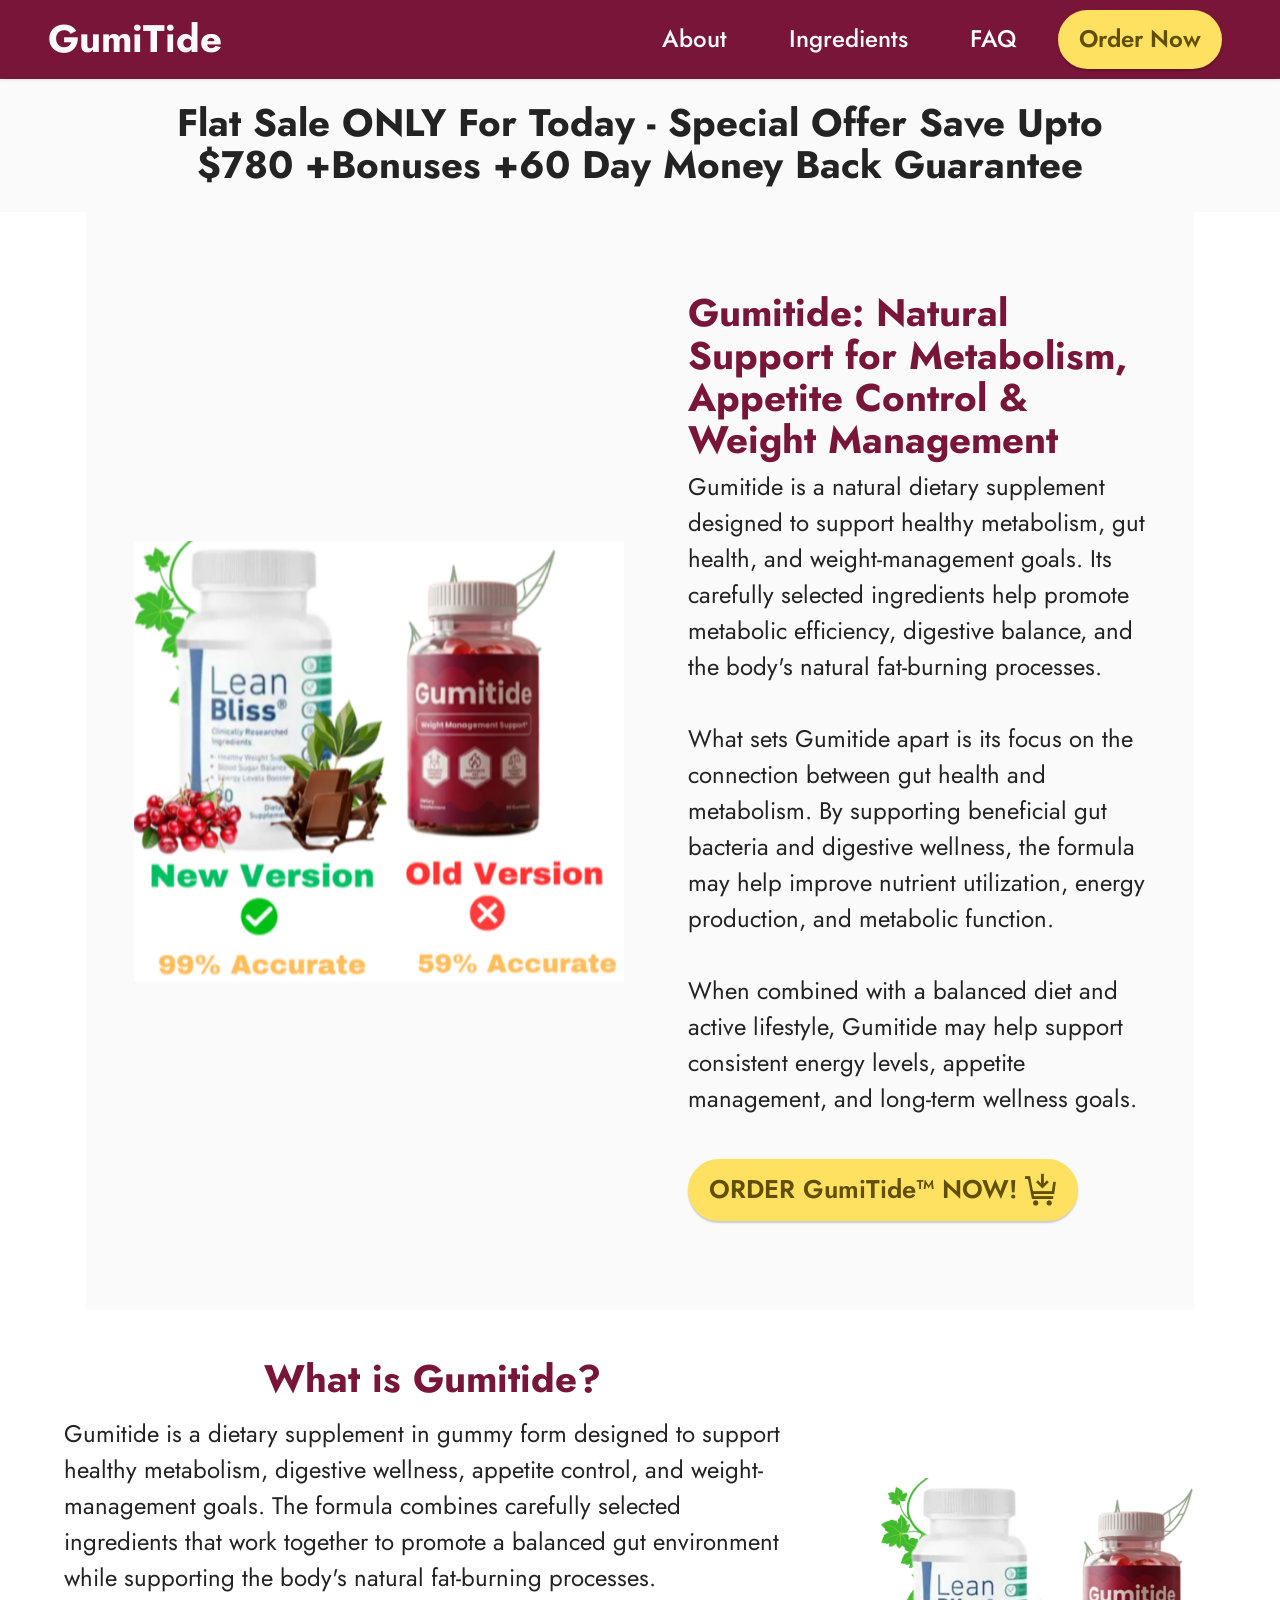
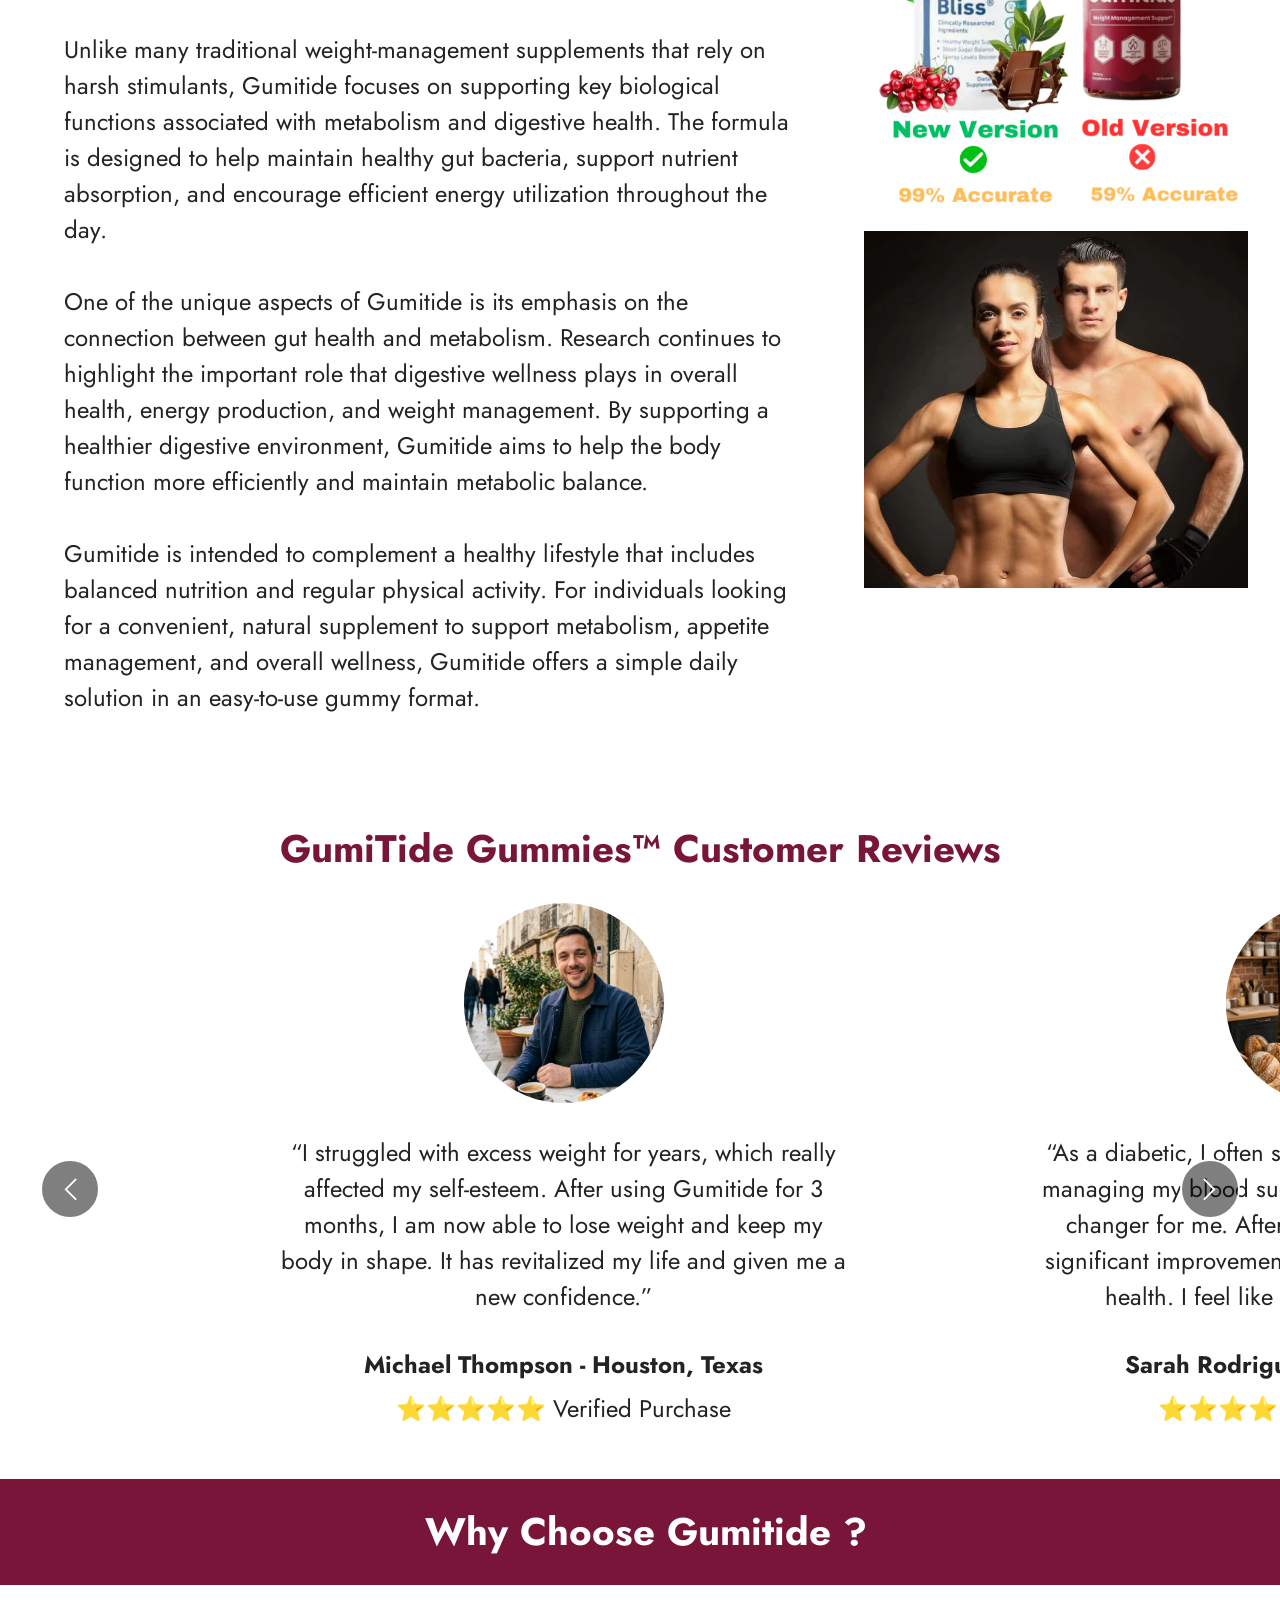
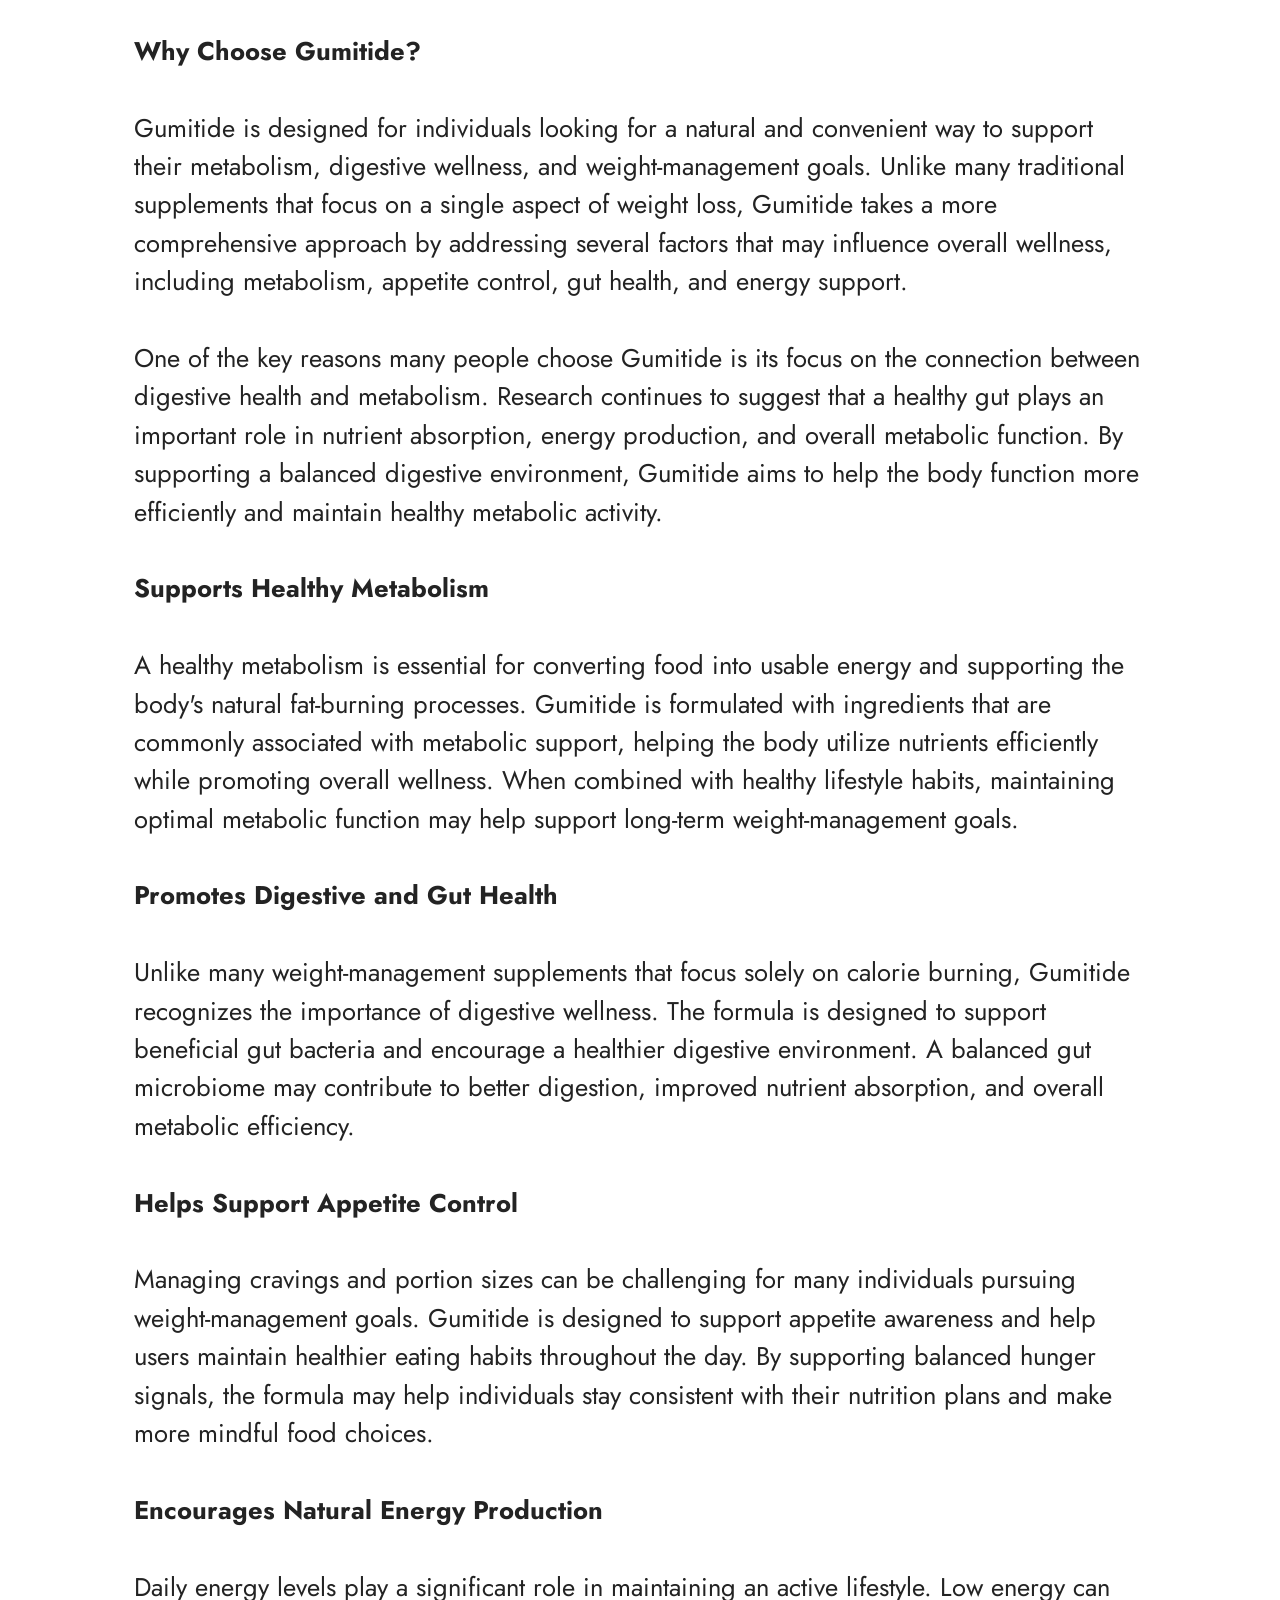
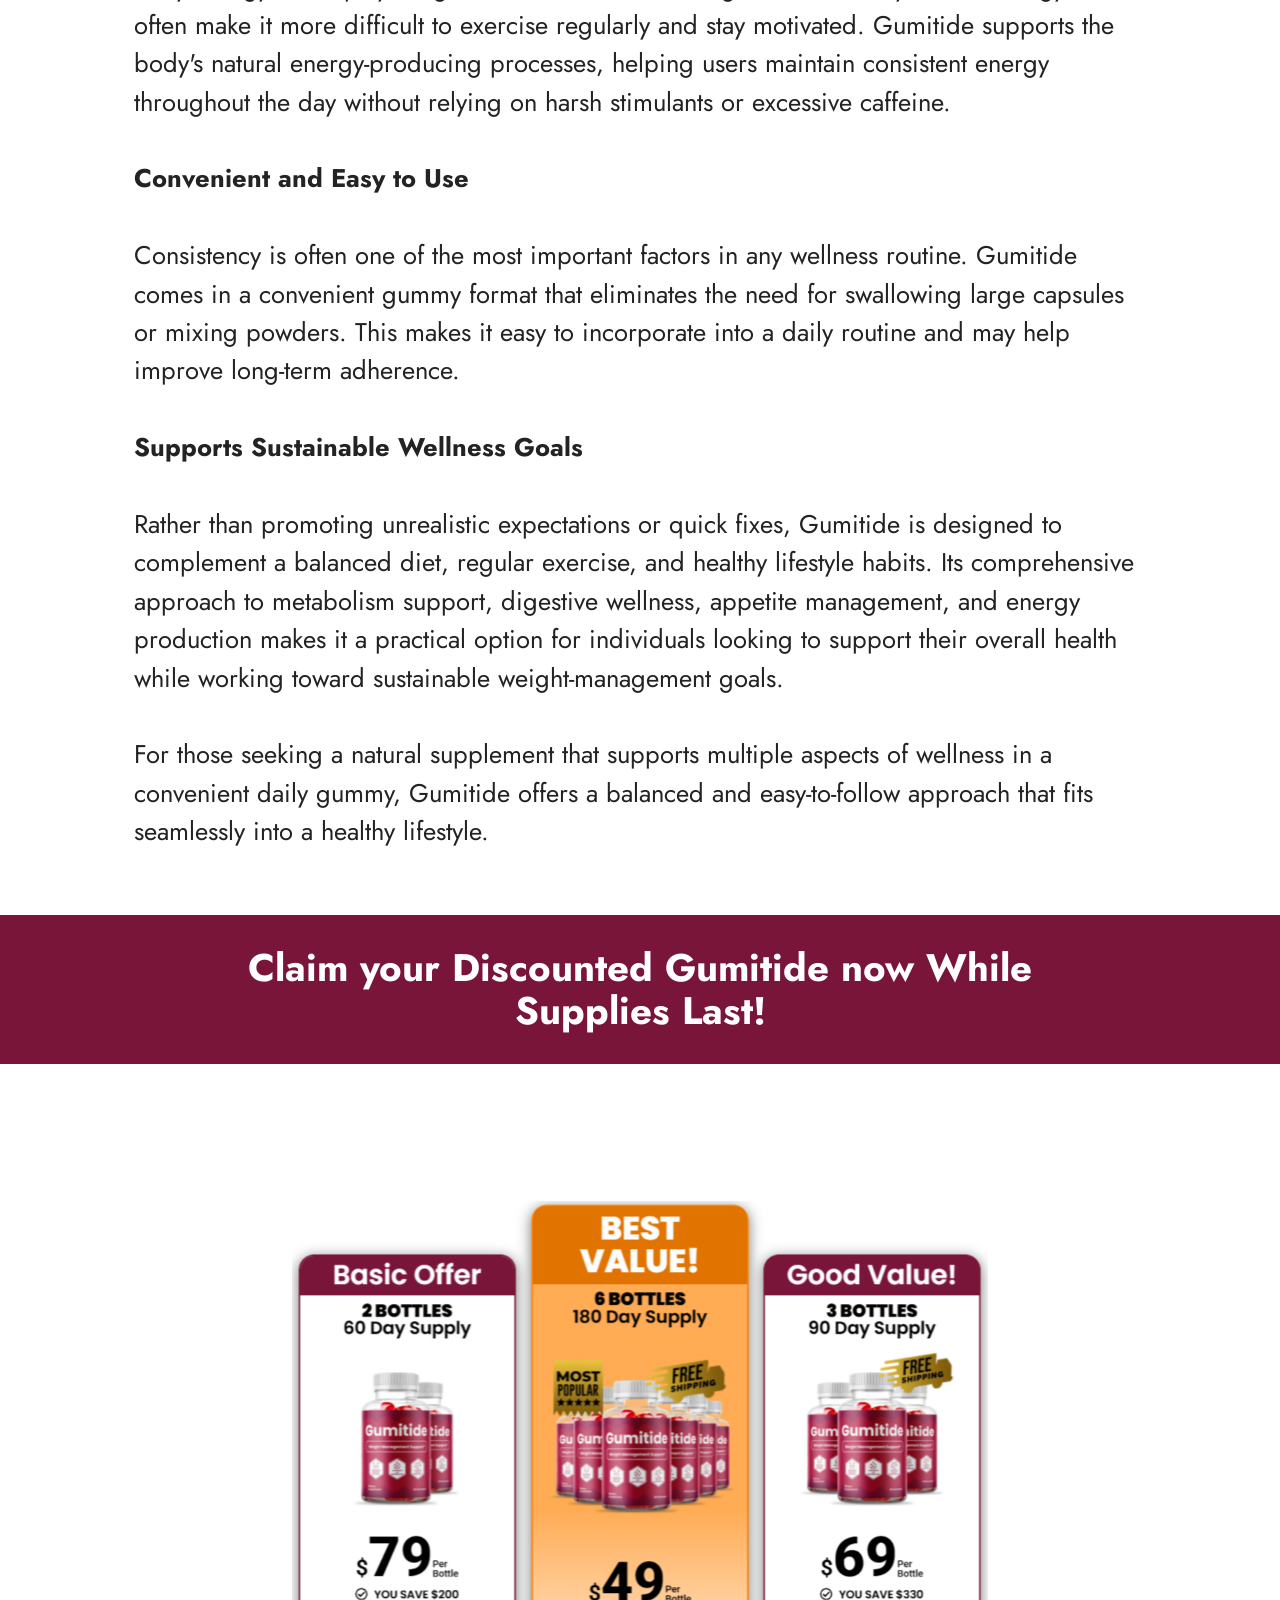
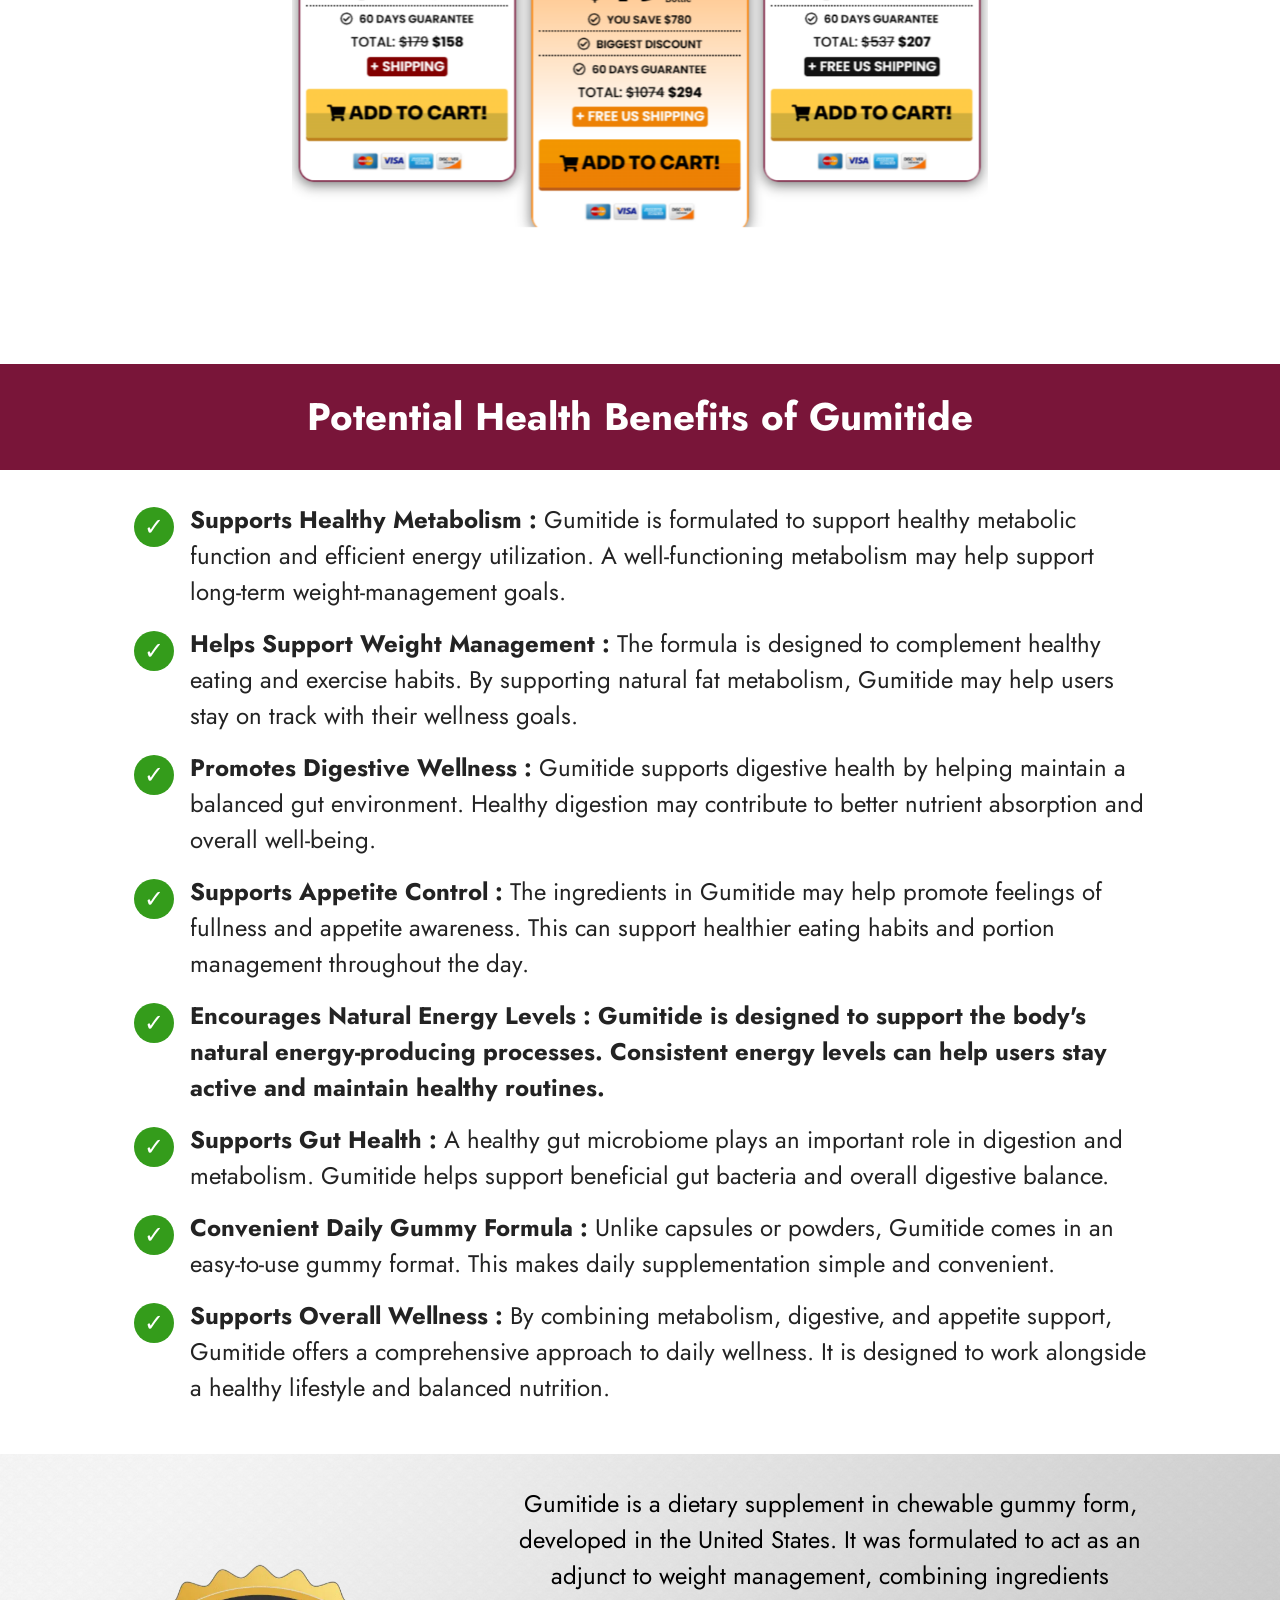
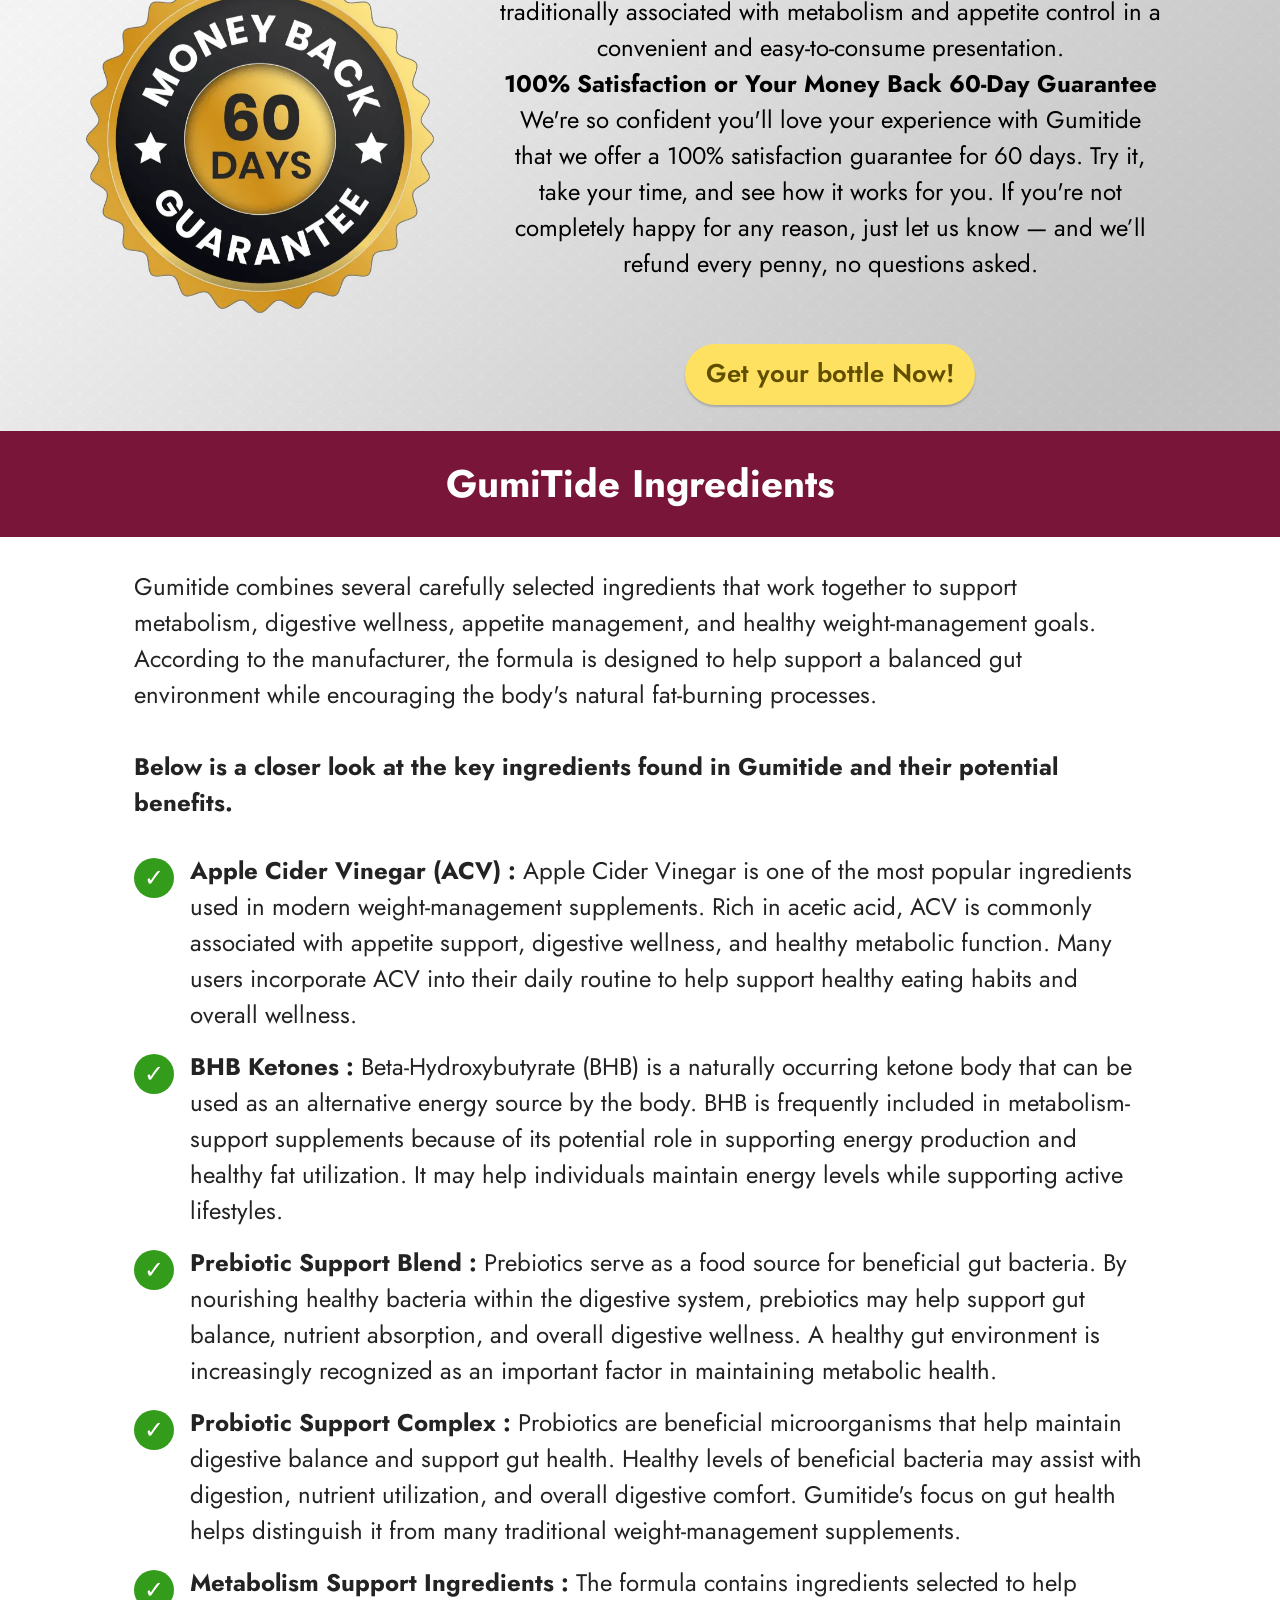
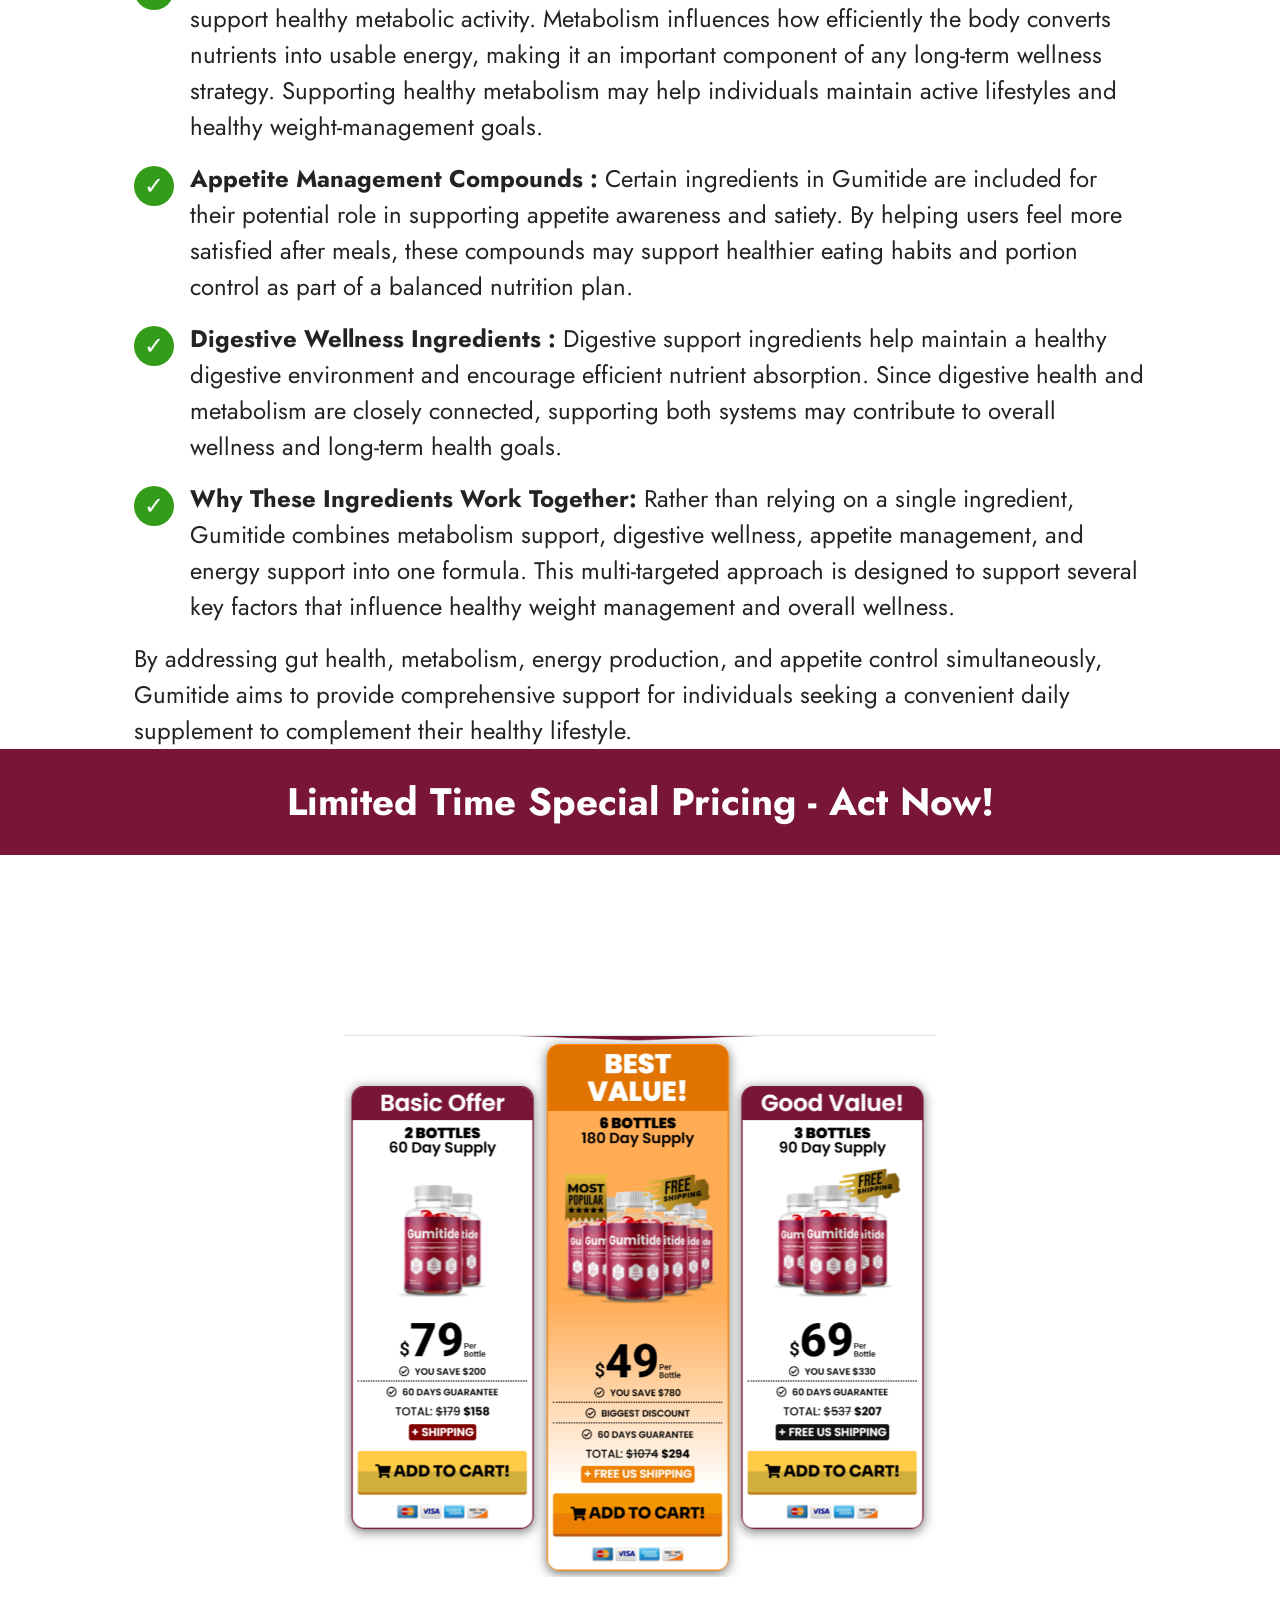
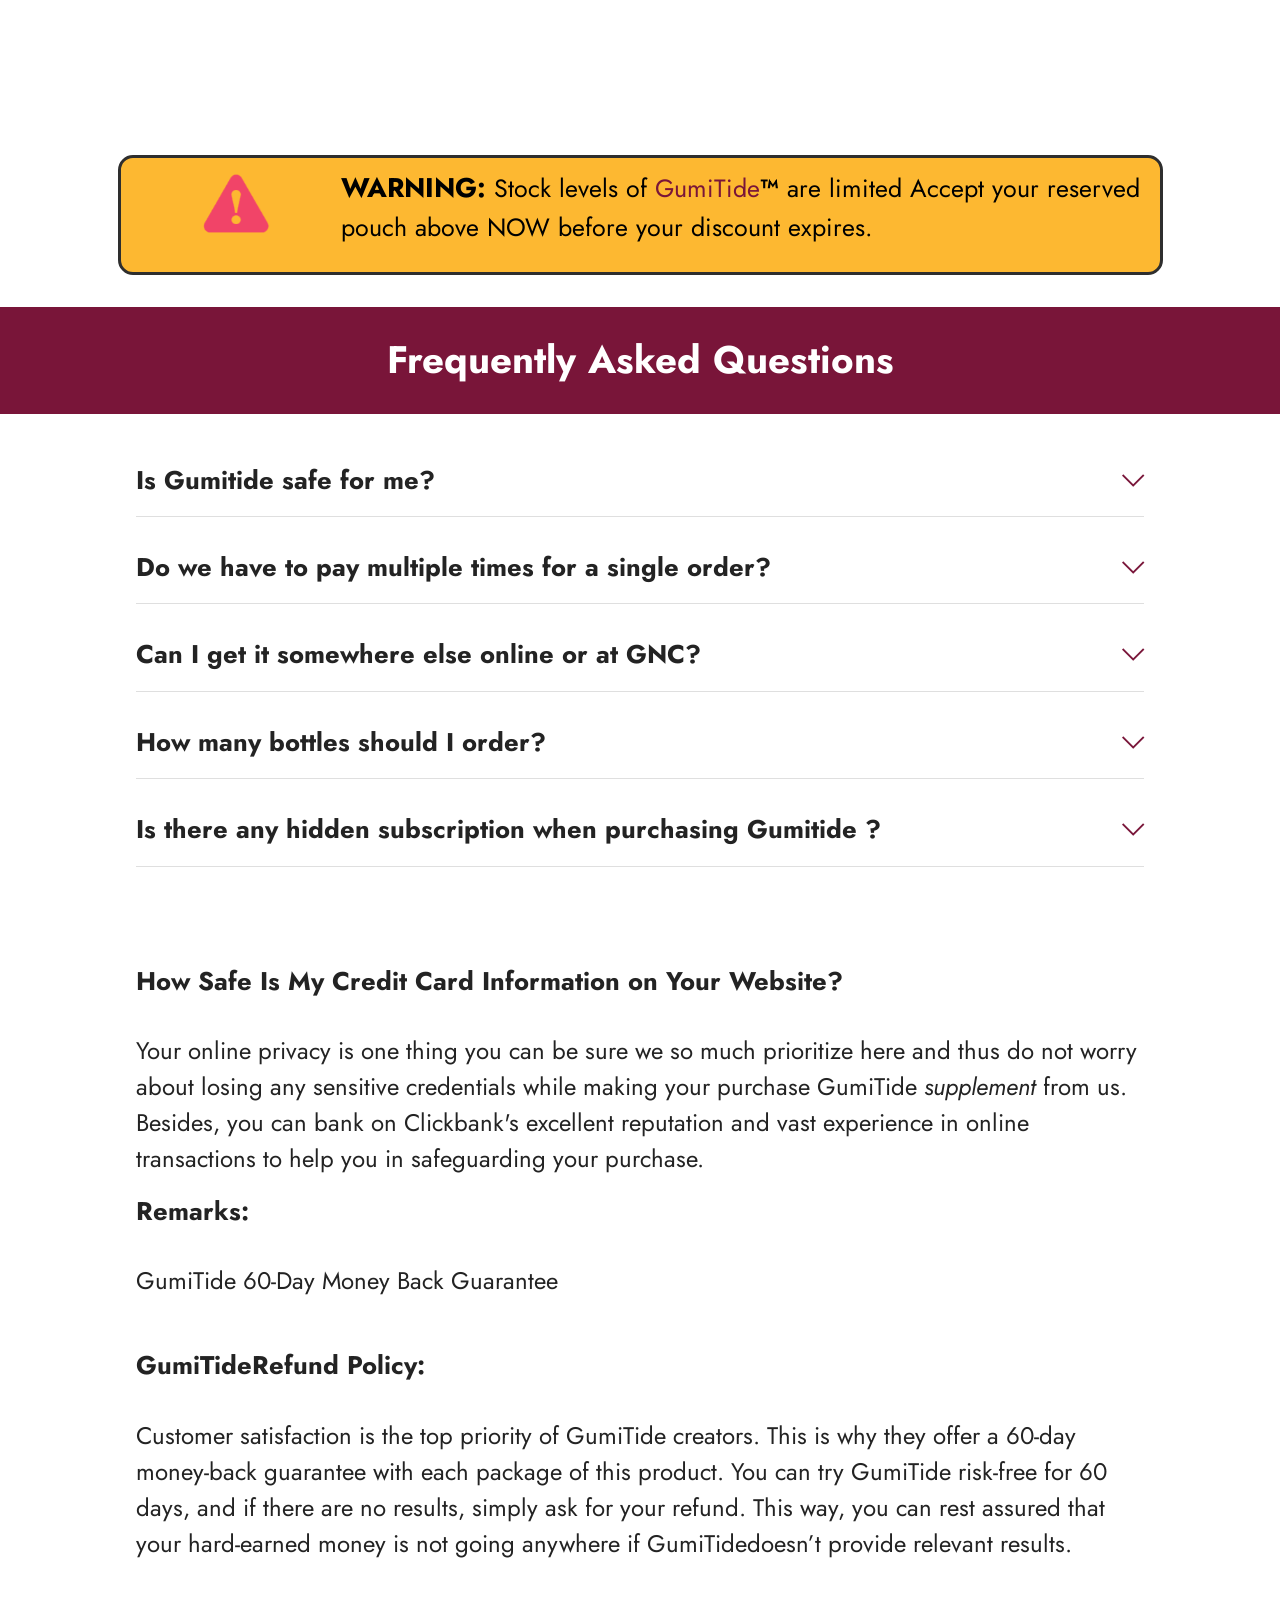
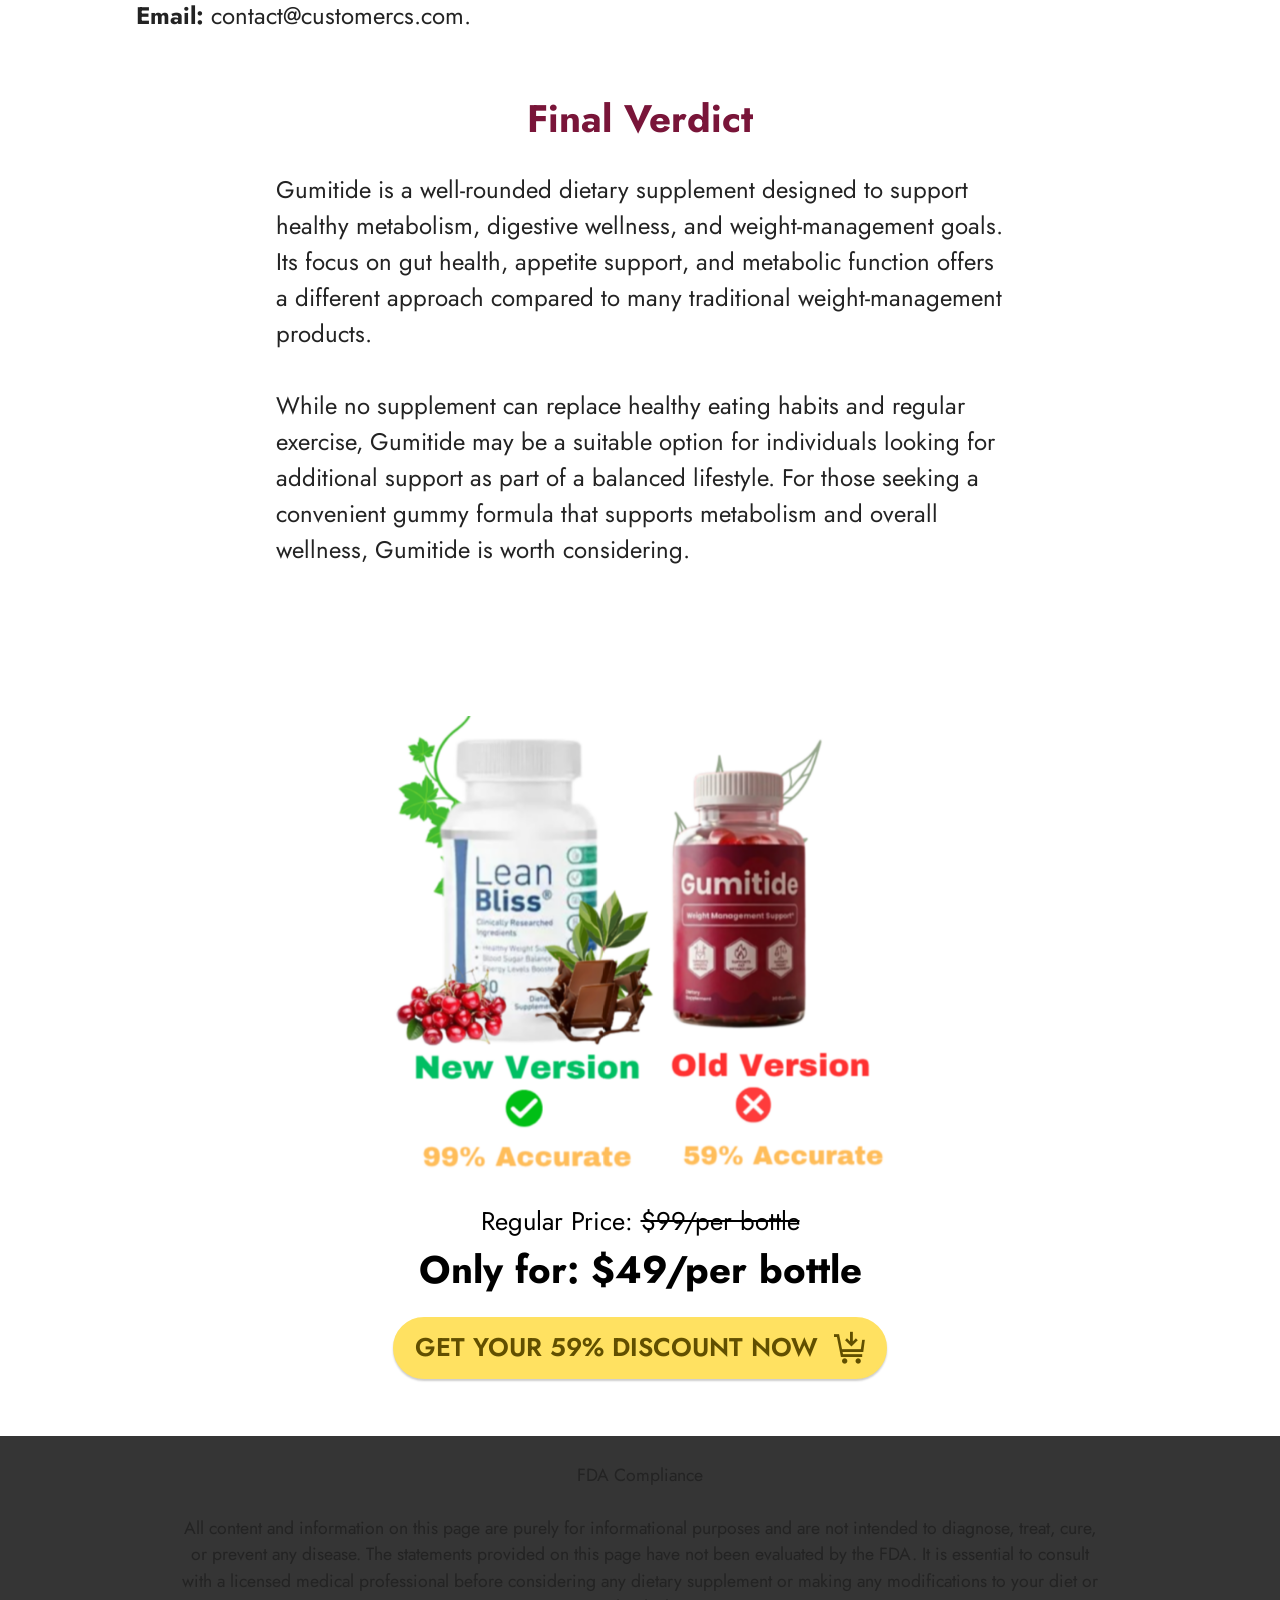
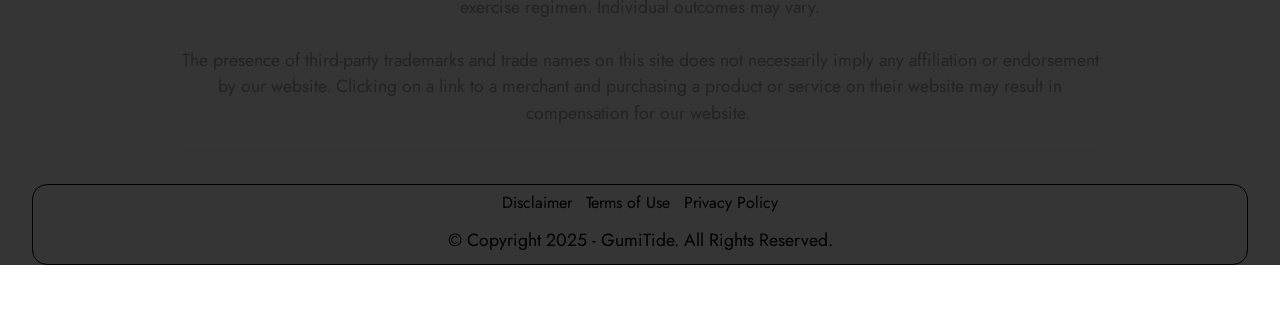
==== index.html @ 3c8b0416 "Add files via upload" ====
<!DOCTYPE html>
<html  >
<head>
  <!-- Site made with Mobirise Website Builder v6.1.12, https://mobirise.com -->
  <meta charset="UTF-8">
  <meta http-equiv="X-UA-Compatible" content="IE=edge">
  <meta name="generator" content="Mobirise v6.1.12, mobirise.com">
  <meta name="twitter:card" content="summary_large_image"/>
  <meta name="twitter:image:src" content="assets/images/index-meta.png">
  <meta property="og:image" content="assets/images/index-meta.png">
  <meta name="twitter:title" content="GumiTide™ | OFFICIAL WEBSITE">
  <meta name="viewport" content="width=device-width, initial-scale=1, minimum-scale=1">
  <link rel="shortcut icon" href="assets/images/natural-supplement-favicon-128x128.png" type="image/x-icon">
  <meta name="description" content="Gumitide Review 2026 – Learn about Gumitide ingredients, benefits, pricing, refund policy, and customer reviews to see if it's right for you.">
  
  
  <title>GumiTide™ | OFFICIAL WEBSITE</title>
  <link rel="stylesheet" href="assets/web/assets/mobirise-icons2/mobirise2.css">
  <link rel="stylesheet" href="assets/web/assets/mobirise-icons/mobirise-icons.css">
  <link rel="stylesheet" href="assets/bootstrap/css/bootstrap.min.css">
  <link rel="stylesheet" href="assets/animatecss/animate.css">
  <link rel="stylesheet" href="assets/dropdown/css/style.css">
  <link rel="stylesheet" href="assets/socicon/css/styles.css">
  <link rel="stylesheet" href="assets/theme/css/style.css">
  <link rel="preload" href="https://fonts.googleapis.com/css?family=Jost:100,200,300,400,500,600,700,800,900,100i,200i,300i,400i,500i,600i,700i,800i,900i&display=swap" as="style" onload="this.onload=null;this.rel='stylesheet'">
  <noscript><link rel="stylesheet" href="https://fonts.googleapis.com/css?family=Jost:100,200,300,400,500,600,700,800,900,100i,200i,300i,400i,500i,600i,700i,800i,900i&display=swap"></noscript>
  <link rel="preload" as="style" href="assets/mobirise/css/mbr-additional.css?v=3mxOp9"><link rel="stylesheet" href="assets/mobirise/css/mbr-additional.css?v=3mxOp9" type="text/css">

  
  
  <meta name="referrer" content="no-referrer">

<meta name="keywords" content="metanail serum pro, metanail serum"/>

<meta http-equiv='content-language' content='en-US'>
</head>
<body>
  
  <section data-bs-version="5.1" class="menu menu2 cid-vmlsYEYpTX" once="menu" id="menu2-3v">
    
    <nav class="navbar navbar-dropdown navbar-fixed-top navbar-expand-lg">
        <div class="container-fluid">
            <div class="navbar-brand">
                
                <span class="navbar-caption-wrap"><a class="navbar-caption text-white display-2" href="https://mobiri.se">GumiTide</a></span>
            </div>
            <button class="navbar-toggler" type="button" data-toggle="collapse" data-bs-toggle="collapse" data-target="#navbarSupportedContent" data-bs-target="#navbarSupportedContent" aria-controls="navbarNavAltMarkup" aria-expanded="false" aria-label="Toggle navigation">
                <div class="hamburger">
                    <span></span>
                    <span></span>
                    <span></span>
                    <span></span>
                </div>
            </button>
            <div class="collapse navbar-collapse" id="navbarSupportedContent">
                <ul class="navbar-nav nav-dropdown" data-app-modern-menu="true"><li class="nav-item"><a class="nav-link link text-white text-primary display-7" href="index.html#header11-2e">About</a></li>
                    <li class="nav-item"><a class="nav-link link text-white text-primary display-7" href="index.html#content5-2t">Ingredients</a></li><li class="nav-item"><a class="nav-link link text-white text-primary display-7" href="index.html#content16-2y">FAQ</a>
                    </li></ul>
                
                <div class="navbar-buttons mbr-section-btn"><a class="btn btn-warning display-7" href="https://1de80n4dxcrvjs4gs3o-wcwjcj.hop.clickbank.net/?&traffic_source=organic&extclid=june2026">Order Now</a></div>
            </div>
        </div>
    </nav>
</section>

<section data-bs-version="5.1" class="content6 cid-vmlCb7yhFV" id="content6-40">
    
    <div class="container-fluid">
        <div class="row justify-content-center">
            <div class="col-md-12 col-lg-10">
                <hr class="line">
                <p class="mbr-text align-center mbr-fonts-style my-4 display-2"><strong>Flat Sale ONLY For Today - Special Offer Save Upto $780 +Bonuses +60 Day Money Back Guarantee</strong><br></p>
                <hr class="line">
            </div>
        </div>
    </div>
</section>

<section data-bs-version="5.1" class="features17 cid-vmqFnN5Hko" id="features17-4e">
    

    
    
    <div class="container">
        <div class="content-wrapper">
            <div class="row align-items-center">
                <div class="col-12 col-lg-6">
                    <div class="image-wrapper">
                        <img src="assets/images/fitlifetrends-7.png" alt="GumiTide">
                    </div>
                </div>
                <div class="col-12 col-lg">
                    <div class="text-wrapper">
                        <h2 class="card-title mbr-fonts-style display-2"><strong>Gumitide: Natural Support for Metabolism, Appetite Control &amp; Weight Management</strong></h2>
                        <p class="mbr-text mbr-fonts-style mb-4 display-7">Gumitide is a natural dietary supplement designed to support healthy metabolism, gut health, and weight-management goals. Its carefully selected ingredients help promote metabolic efficiency, digestive balance, and the body's natural fat-burning processes.
<br>
<br>What sets Gumitide apart is its focus on the connection between gut health and metabolism. By supporting beneficial gut bacteria and digestive wellness, the formula may help improve nutrient utilization, energy production, and metabolic function.<br><br>When combined with a balanced diet and active lifestyle, Gumitide may help support consistent energy levels, appetite management, and long-term wellness goals.&nbsp;</p>
                        <div class="mbr-section-btn mt-3"><a class="btn btn-warning display-5" href="https://1de80n4dxcrvjs4gs3o-wcwjcj.hop.clickbank.net/?&traffic_source=organic&extclid=june2026"><span class="mobi-mbri mobi-mbri-cart-add mbr-iconfont mbr-iconfont-btn"></span>ORDER GumiTide™ NOW!</a></div>
                    </div>
                </div>
            </div>
        </div>
    </div>
</section>

<section data-bs-version="5.1" class="header11 cid-sKy3mBGCCf" id="header11-2e">

    

    

    <div class="container-fluid">
        <div class="row justify-content-center">
            <div id="What" class="col-12 col-md-4 image-wrapper">
                <a href="https://1de80n4dxcrvjs4gs3o-wcwjcj.hop.clickbank.net/?&traffic_source=organic&extclid=june2026"><img class="w-100" src="assets/images/fitlifetrends-6.png" alt="GumiTide Weightloss supplement" title="Ikaria Lean Belly Juice"></a><br>
                   <img class="w-100" src="assets/images/flb03.webp" alt="gumitide results" title="Ikaria Lean Belly Juice"><br>
            </div>
            <div class="col-12 col-md">
                <div class="text-wrapper text-center">
                    <h1 class="mbr-section-title mbr-fonts-style mb-3 display-2"><strong>What is Gumitide?</strong></h1>
                    <p class="mbr-text mbr-fonts-style display-7">Gumitide is a dietary supplement in gummy form designed to support healthy metabolism, digestive wellness, appetite control, and weight-management goals. The formula combines carefully selected ingredients that work together to promote a balanced gut environment while supporting the body's natural fat-burning processes.<br><br>Unlike many traditional weight-management supplements that rely on harsh stimulants, Gumitide focuses on supporting key biological functions associated with metabolism and digestive health. The formula is designed to help maintain healthy gut bacteria, support nutrient absorption, and encourage efficient energy utilization throughout the day.<br><br>One of the unique aspects of Gumitide is its emphasis on the connection between gut health and metabolism. Research continues to highlight the important role that digestive wellness plays in overall health, energy production, and weight management. By supporting a healthier digestive environment, Gumitide aims to help the body function more efficiently and maintain metabolic balance.<br><br>Gumitide is intended to complement a healthy lifestyle that includes balanced nutrition and regular physical activity. For individuals looking for a convenient, natural supplement to support metabolism, appetite management, and overall wellness, Gumitide offers a simple daily solution in an easy-to-use gummy format.<br></p>
                    
                </div>
            </div>
        </div>
    </div>
</section>

<section data-bs-version="5.1" class="people5 mbr-embla cid-vmqUD7KaTd" id="people5-4h">

    

    
    

    <div class="position-relative text-center">
        <h3 class="mb-4 mbr-fonts-style mbr-section-title display-2"><strong>GumiTide Gummies™ Customer Reviews</strong></h3>

        <div class="embla" data-skip-snaps="true" data-align="center" data-auto-play="true" data-auto-play-interval="5" data-draggable="true">
            <div class="embla__viewport container-fluid">
                <div class="embla__container">
                    <div class="embla__slide slider-image item" style="margin-left: 6rem; margin-right: 6rem;">
                        <div class="user">
                            <div class="user_image">
                                <div class="item-wrapper position-relative">
                                    <img src="assets/images/1-4.png" alt="Mobirise Website Builder">
                                </div>
                            </div>
                            <div class="user_text mb-4">
                                <p class="mbr-fonts-style display-7">
                                    “I struggled with excess weight for years, which really affected my self-esteem. After using Gumitide for 3 months, I am now able to lose weight and keep my body in shape. It has revitalized my life and given me a new confidence.”
                                </p>
                            </div>
                            <div class="user_name mbr-fonts-style mb-2 display-7"><strong>Michael Thompson - Houston, Texas</strong></div>
                            <div class="user_desk mbr-fonts-style display-7">⭐⭐⭐⭐⭐ Verified Purchase</div>
                        </div>
                    </div>
                    <div class="embla__slide slider-image item" style="margin-left: 6rem; margin-right: 6rem;">
                        <div class="user">
                            <div class="user_image">
                                <div class="item-wrapper position-relative">
                                    <img src="assets/images/2-6.png" alt="Mobirise Website Builder">
                                </div>
                            </div>
                            <div class="user_text mb-4">
                                <p class="mbr-fonts-style display-7">
                                    “As a diabetic, I often struggled with losing weight and managing my blood sugar. Gumitide has been a game-changer for me. After just 1 month of use, I noticed significant improvements in my metabolism and overall health. I feel like I’ve regained my energy!”
                                </p>
                            </div>
                            <div class="user_name mbr-fonts-style mb-2 display-7"><strong>Sarah Rodriguez – Chicago, Illinois</strong></div>
                            <div class="user_desk mbr-fonts-style display-7">⭐⭐⭐⭐⭐ Verified Purchase</div>
                        </div>
                    </div>
                    <div class="embla__slide slider-image item" style="margin-left: 6rem; margin-right: 6rem;">
                        <div class="user">
                            <div class="user_image">
                                <div class="item-wrapper position-relative">
                                    <img src="assets/images/3-1.png" alt="Mobirise Website Builder">
                                </div>
                            </div>
                            <div class="user_text mb-4">
                                <p class="mbr-fonts-style display-7">
                                    Gumitide “After menopause, I experienced severe weight gain and struggled to shed it. I thought my days of having a healthy body were over until I discovered Gumitide. After using it for 2 months, I’m now able to enjoy an active life and feel good about myself again. It has truly been a life-changing product.“
                                </p>
                            </div>
                            <div class="user_name mbr-fonts-style mb-2 display-7"><strong>Lauren Rio – Seattle, Washington</strong></div>
                            <div class="user_desk mbr-fonts-style display-7">⭐⭐⭐⭐⭐ Verified Purchase</div>
                        </div>
                    </div>
                </div>
            </div>
            <button class="embla__button embla__button--prev">
                <span class="mobi-mbri mobi-mbri-arrow-prev mbr-iconfont" aria-hidden="true"></span>
                <span class="sr-only visually-hidden visually-hidden">Previous</span>
            </button>
            <button class="embla__button embla__button--next">
                <span class="mobi-mbri mobi-mbri-arrow-next mbr-iconfont" aria-hidden="true"></span>
                <span class="sr-only visually-hidden visually-hidden">Next</span>
            </button>
        </div>
    </div>
</section>

<section data-bs-version="5.1" class="content4 cid-sKy6Ur4nH7" id="header7-2f">
    
    
    <div id="Work" class="container-fluid">
        <div class="row justify-content-center">
            <div class="title col-md-12 col-lg-10">
                <h3 class="mbr-section-title mbr-fonts-style align-center mb-4 display-2"><strong>&nbsp;Why Choose Gumitide ?</strong></h3>
                
                
            </div>
        </div>
    </div>
</section>

<section data-bs-version="5.1" class="content5 cid-sKy7tkCOig" id="content5-2g">
    
    <div class="container">
        <div class="row justify-content-center">
            <div class="col-md-12 col-lg-11">
                
                
                <p class="mbr-text mbr-fonts-style display-5"><strong>Why Choose Gumitide?
</strong><br>
<br>Gumitide is designed for individuals looking for a natural and convenient way to support their metabolism, digestive wellness, and weight-management goals. Unlike many traditional supplements that focus on a single aspect of weight loss, Gumitide takes a more comprehensive approach by addressing several factors that may influence overall wellness, including metabolism, appetite control, gut health, and energy support.
<br>
<br>One of the key reasons many people choose Gumitide is its focus on the connection between digestive health and metabolism. Research continues to suggest that a healthy gut plays an important role in nutrient absorption, energy production, and overall metabolic function. By supporting a balanced digestive environment, Gumitide aims to help the body function more efficiently and maintain healthy metabolic activity.
<br>
<br><strong>Supports Healthy Metabolism
</strong><br>
<br>A healthy metabolism is essential for converting food into usable energy and supporting the body's natural fat-burning processes. Gumitide is formulated with ingredients that are commonly associated with metabolic support, helping the body utilize nutrients efficiently while promoting overall wellness. When combined with healthy lifestyle habits, maintaining optimal metabolic function may help support long-term weight-management goals.
<br><strong><br></strong><strong>Promotes Digestive and Gut Health
</strong><br>
<br>Unlike many weight-management supplements that focus solely on calorie burning, Gumitide recognizes the importance of digestive wellness. The formula is designed to support beneficial gut bacteria and encourage a healthier digestive environment. A balanced gut microbiome may contribute to better digestion, improved nutrient absorption, and overall metabolic efficiency.
<br>
<br><strong>Helps Support Appetite Control
</strong><br>
<br>Managing cravings and portion sizes can be challenging for many individuals pursuing weight-management goals. Gumitide is designed to support appetite awareness and help users maintain healthier eating habits throughout the day. By supporting balanced hunger signals, the formula may help individuals stay consistent with their nutrition plans and make more mindful food choices.
<br>
<br><strong>Encourages Natural Energy Production
</strong><br>
<br>Daily energy levels play a significant role in maintaining an active lifestyle. Low energy can often make it more difficult to exercise regularly and stay motivated. Gumitide supports the body's natural energy-producing processes, helping users maintain consistent energy throughout the day without relying on harsh stimulants or excessive caffeine.
<br>
<br><strong>Convenient and Easy to Use
</strong><br>
<br>Consistency is often one of the most important factors in any wellness routine. Gumitide comes in a convenient gummy format that eliminates the need for swallowing large capsules or mixing powders. This makes it easy to incorporate into a daily routine and may help improve long-term adherence.
<br>
<br><strong>Supports Sustainable Wellness Goals
</strong><br>
<br>Rather than promoting unrealistic expectations or quick fixes, Gumitide is designed to complement a balanced diet, regular exercise, and healthy lifestyle habits. Its comprehensive approach to metabolism support, digestive wellness, appetite management, and energy production makes it a practical option for individuals looking to support their overall health while working toward sustainable weight-management goals.
<br>
<br>For those seeking a natural supplement that supports multiple aspects of wellness in a convenient daily gummy, Gumitide offers a balanced and easy-to-follow approach that fits seamlessly into a healthy lifestyle.&nbsp;<br></p>
            </div>
        </div>
    </div>
</section>

<section data-bs-version="5.1" class="content4 cid-sKy7YKiKVs" id="content4-2h">
    
    
    <div class="container">
        <div class="row justify-content-center">
            <div class="title col-md-12 col-lg-10">
                <h3 class="mbr-section-title mbr-fonts-style align-center mb-4 display-2"><strong>Claim your Discounted Gumitide now While Supplies Last!</strong>

                </h3>
                
                
            </div>
        </div>
    </div>
</section>

<section data-bs-version="5.1" class="image3 cid-vmpwEiH8WE mbr-fullscreen" id="image3-47">
    

    
    

    <div class="container-fluid">
        <div class="row justify-content-center">
            <div class="col-12 col-lg-7">
                <div class="image-wrapper">
                    <a href="https://1de80n4dxcrvjs4gs3o-wcwjcj.hop.clickbank.net/?&traffic_source=organic&extclid=june2026"><img src="assets/images/screenshot-2028.png" alt="gumitide pricing"></a>
                    
                </div>
            </div>
        </div>
    </div>
</section>

<section data-bs-version="5.1" class="content4 cid-sKyoSYo5K4" id="content4-2p">
    
    
    <div id="Ingredients" class="container-fluid">
        <div class="row justify-content-center">
            <div class="title col-md-12 col-lg-10">
                <h3 class="mbr-section-title mbr-fonts-style align-center mb-4 display-2"><strong>Potential Health Benefits of Gumitide</strong></h3>
                
                
            </div>
        </div>
    </div>
</section>

<section data-bs-version="5.1" class="content8 cid-ttB1MPrnPV" id="content8-3j">
    
    <div class="container">
        <div class="row justify-content-center">
            <div class="counter-container col-md-12 col-lg-11">
                
                <div class="mbr-text mbr-fonts-style display-7">
                    <ul>
                        <li><strong>Supports Healthy Metabolism : </strong>Gumitide is formulated to support healthy metabolic function and efficient energy utilization. A well-functioning metabolism may help support long-term weight-management goals.</li><li><strong>Helps Support Weight Management :</strong>&nbsp;The formula is designed to complement healthy eating and exercise habits. By supporting natural fat metabolism, Gumitide may help users stay on track with their wellness goals.</li><li><strong>Promotes Digestive Wellness :</strong>&nbsp;Gumitide supports digestive health by helping maintain a balanced gut environment. Healthy digestion may contribute to better nutrient absorption and overall well-being.</li><li><strong>Supports Appetite Control :</strong>&nbsp;The ingredients in Gumitide may help promote feelings of fullness and appetite awareness. This can support healthier eating habits and portion management throughout the day.</li><li><strong>Encourages Natural Energy Levels : Gumitide is designed to support the body's natural energy-producing processes. Consistent energy levels can help users stay active and maintain healthy routines.</strong></li><li><strong>Supports Gut Health :</strong>&nbsp;A healthy gut microbiome plays an important role in digestion and metabolism. Gumitide helps support beneficial gut bacteria and overall digestive balance.</li><li><strong>Convenient Daily Gummy Formula : </strong>Unlike capsules or powders, Gumitide comes in an easy-to-use gummy format. This makes daily supplementation simple and convenient.</li><li><strong>Supports Overall Wellness : </strong>By combining metabolism, digestive, and appetite support, Gumitide offers a comprehensive approach to daily wellness. It is designed to work alongside a healthy lifestyle and balanced nutrition.</li>

                    </ul>
                </div>
            </div>
        </div>
    </div>
</section>

<section data-bs-version="5.1" class="header11 cid-sKviBHEuJH" id="header11-25">

    

    <div class="mbr-overlay" style="opacity: 0; background-color: rgb(255, 255, 255);"></div>

    <div class="container">
        <div class="row justify-content-center">
            <div class="col-12 col-md-4 image-wrapper">
                <img class="w-100" src="assets/images/tmpbvdb9jpf.webp" alt="GumiTide 60-Day Money Back Guarantee" title="Ikaria Lean Belly Juice"><br>
            </div>
            <div class="col-12 col-md">
                <div class="text-wrapper text-center">
                    <strong>
                    <p class="mbr-text mbr-fonts-style display-7">Gumitide is a dietary supplement in chewable gummy form, developed in the United States. It was formulated to act as an adjunct to weight management, combining ingredients traditionally associated with metabolism and appetite control in a convenient and easy-to-consume presentation.
<br><b>100% Satisfaction or</b> <b>Your Money Back</b> <b>60-Day Guarantee
</b><br>We're so confident you'll love your experience with Gumitide that we offer a 100% satisfaction guarantee for 60 days. Try it, take your time, and see how it works for you. If you're not completely happy for any reason, just let us know — and we’ll refund every penny, no questions asked.<br><br></p>
                    <div class="mbr-section-btn mt-3"><a class="btn btn-warning display-5" href="https://1de80n4dxcrvjs4gs3o-wcwjcj.hop.clickbank.net/?&traffic_source=organic&extclid=june2026/Order">Get your bottle Now!</a></div>
                </strong></div><strong>
            </strong></div><strong>
        </strong></div><strong>
    </strong></div><strong>
</strong></section>

<section data-bs-version="5.1" class="content4 cid-sKysUQXjX8" id="content5-2t">
    
    
    <div id="Benefits" class="container-fluid">
        <div class="row justify-content-center">
            <div class="title col-md-12 col-lg-10">
                <h3 class="mbr-section-title mbr-fonts-style align-center mb-4 display-2"><strong>GumiTide Ingredients</strong></h3>
                
                
            </div>
        </div>
    </div>
</section>

<section data-bs-version="5.1" class="content5 cid-tjNpPyyJMX" id="content5-3a">
    
    <div class="container">
        <div class="row justify-content-center">
            <div class="col-md-12 col-lg-11">
                
                
                <p class="mbr-text mbr-fonts-style display-7">Gumitide combines several carefully selected ingredients that work together to support metabolism, digestive wellness, appetite management, and healthy weight-management goals. According to the manufacturer, the formula is designed to help support a balanced gut environment while encouraging the body's natural fat-burning processes.<br><strong><br>Below is a closer look at the key ingredients found in Gumitide and their potential benefits.</strong><br></p>                
         </div>
        </div>
    </div>
</section>

<section data-bs-version="5.1" class="content8 cid-tjNpWPfbru" id="content8-3b">
    
    <div class="container">
        <div class="row justify-content-center">
            <div class="counter-container col-md-12 col-lg-11">
                
                <div class="mbr-text mbr-fonts-style display-7">
                    <ul>
                        <li><strong>Apple Cider Vinegar (ACV) :</strong>&nbsp;Apple Cider Vinegar is one of the most popular ingredients used in modern weight-management supplements. Rich in acetic acid, ACV is commonly associated with appetite support, digestive wellness, and healthy metabolic function. Many users incorporate ACV into their daily routine to help support healthy eating habits and overall wellness.</li><li><strong>BHB Ketones :</strong>&nbsp;Beta-Hydroxybutyrate (BHB) is a naturally occurring ketone body that can be used as an alternative energy source by the body. BHB is frequently included in metabolism-support supplements because of its potential role in supporting energy production and healthy fat utilization. It may help individuals maintain energy levels while supporting active lifestyles.</li><li><strong>Prebiotic Support Blend :</strong>&nbsp;Prebiotics serve as a food source for beneficial gut bacteria. By nourishing healthy bacteria within the digestive system, prebiotics may help support gut balance, nutrient absorption, and overall digestive wellness. A healthy gut environment is increasingly recognized as an important factor in maintaining metabolic health.</li><li><strong>Probiotic Support Complex :</strong>&nbsp;Probiotics are beneficial microorganisms that help maintain digestive balance and support gut health. Healthy levels of beneficial bacteria may assist with digestion, nutrient utilization, and overall digestive comfort. Gumitide's focus on gut health helps distinguish it from many traditional weight-management supplements.</li><li><strong>Metabolism Support Ingredients :</strong>&nbsp;The formula contains ingredients selected to help support healthy metabolic activity. Metabolism influences how efficiently the body converts nutrients into usable energy, making it an important component of any long-term wellness strategy. Supporting healthy metabolism may help individuals maintain active lifestyles and healthy weight-management goals.</li><li><strong>Appetite Management Compounds :</strong>&nbsp;Certain ingredients in Gumitide are included for their potential role in supporting appetite awareness and satiety. By helping users feel more satisfied after meals, these compounds may support healthier eating habits and portion control as part of a balanced nutrition plan.</li><li><strong>Digestive Wellness Ingredients :</strong>&nbsp;Digestive support ingredients help maintain a healthy digestive environment and encourage efficient nutrient absorption. Since digestive health and metabolism are closely connected, supporting both systems may contribute to overall wellness and long-term health goals.</li><li><strong>Why These Ingredients Work Together:</strong>&nbsp;Rather than relying on a single ingredient, Gumitide combines metabolism support, digestive wellness, appetite management, and energy support into one formula. This multi-targeted approach is designed to support several key factors that influence healthy weight management and overall wellness.</li>

                    </ul><div>By addressing gut health, metabolism, energy production, and appetite control simultaneously, Gumitide aims to provide comprehensive support for individuals seeking a convenient daily supplement to complement their healthy lifestyle.</div>
                </div>
            </div>
        </div>
    </div>
</section>

<section data-bs-version="5.1" class="content4 cid-sKytGmSqx0" id="content7-2u">
    
    
    <div class="container">
        <div class="row justify-content-center">
            <div class="title col-md-12 col-lg-10">
                <h3 class="mbr-section-title mbr-fonts-style align-center mb-4 display-2">
                    <strong>Limited Time Special Pricing - Act Now!
                    </strong><br>

                </h3>
                
                
            </div>
        </div>
    </div>
</section>

<section data-bs-version="5.1" class="image3 cid-vmpHEZvgYJ mbr-fullscreen" id="image3-4c">
    

    
    

    <div class="container-fluid">
        <div class="row justify-content-center">
            <div class="col-12 col-lg-6">
                <div class="image-wrapper">
                    <a href="https://1de80n4dxcrvjs4gs3o-wcwjcj.hop.clickbank.net/?&traffic_source=organic&extclid=june2026"><img src="assets/images/screenshot-2027.png" alt="GumiTide price"></a>
                    
                </div>
            </div>
        </div>
    </div>
</section>

<section data-bs-version="5.1" class="content5 cid-tf2aGm6EJy" id="content5-37">
    
    <div class="container">
        <div class="row justify-content-center">
            <div class="col-md-12 col-lg-11 JCB">
                
                
               
               <div class="WarningBox"><img src="assets/images/warning-1.png" alt="Metanail Serum Pro Limited Time Offer"></div>
                <p class="mbr-text mbr-fonts-style display-7"><font style="font-size:25px"><font style="font-size:27px"><strong>WARNING: </strong></font>Stock levels of <strong><a href="http://en-us-gummitide.com" class="text-primary">GumiTide</a>™</strong> are limited Accept your reserved pouch above NOW before your discount expires.</font></p>
            </div>
        </div>
    </div>
</section>

<section data-bs-version="5.1" class="content4 cid-sKyuKxG5d4" id="content5-2x">
    
    
    <div class="container-fluid">
        <div class="row justify-content-center">
            <div class="title col-md-12 col-lg-10">
                <h3 class="mbr-section-title mbr-fonts-style align-center mb-4 display-2"><strong>Frequently Asked Questions</strong></h3>
                
                
            </div>
        </div>
    </div>
</section>

<section data-bs-version="5.1" class="content16 cid-sKyvwxml3Z" id="content16-2y">

    

    
    <div class="container-fluid">
        <div class="row justify-content-center">
            <div class="col-12 col-md-10">
                
                <div id="bootstrap-accordion_19" class="panel-group accordionStyles accordion" role="tablist" aria-multiselectable="true">
                    <div class="card mb-3">
                        <div class="card-header" role="tab" id="headingOne">
                            <a role="button" class="panel-title collapsed" data-toggle="collapse" data-bs-toggle="collapse" data-core="" href="#collapse1_19" aria-expanded="false" aria-controls="collapse1">
                                <h6 class="panel-title-edit mbr-fonts-style mb-0 display-5"><strong>Is Gumitide safe for me?</strong></h6>
                                <span class="sign mbr-iconfont mbri-arrow-down"></span>
                            </a>
                        </div>
                        <div id="collapse1_19" class="panel-collapse noScroll collapse" role="tabpanel" aria-labelledby="headingOne" data-parent="#accordion" data-bs-parent="#bootstrap-accordion_19">
                            <div class="panel-body">
                                <p class="mbr-fonts-style panel-text display-7">Yes. Gumitide is produced in the United States in an FDA-registered facility, with naturally derived ingredients, no artificial stimulants, and no harmful chemical additives. All ingredients undergo rigorous quality and safety testing. 
<br>
<br>However, if you are pregnant, nursing, under the age of 18, or have a known medical condition (especially diabetes, high blood pressure, or cardiovascular issues), we recommend showing the label to your doctor before starting.</p>
                            </div>
                        </div>
                    </div>
                    <div class="card mb-3">
                        <div class="card-header" role="tab" id="headingOne">
                            <a role="button" class="panel-title collapsed" data-toggle="collapse" data-bs-toggle="collapse" data-core="" href="#collapse2_19" aria-expanded="false" aria-controls="collapse2">
                                <h6 class="panel-title-edit mbr-fonts-style mb-0 display-5"><strong>Do we have to pay multiple times for a single order?</strong></h6>
                                <span class="sign mbr-iconfont mbri-arrow-down"></span>
                            </a>
                        </div>
                        <div id="collapse2_19" class="panel-collapse noScroll collapse" role="tabpanel" aria-labelledby="headingOne" data-parent="#accordion" data-bs-parent="#bootstrap-accordion_19">
                            <div class="panel-body">
                                <p class="mbr-fonts-style panel-text display-7">You simply need to pay for your purchase once during the order checkout process. There is no need to pay several times.</p>
                            </div>
                        </div>
                    </div>
                    <div class="card mb-3">
                        <div class="card-header" role="tab" id="headingOne">
                            <a role="button" class="panel-title collapsed" data-toggle="collapse" data-bs-toggle="collapse" data-core="" href="#collapse3_19" aria-expanded="false" aria-controls="collapse3">
                                <h6 class="panel-title-edit mbr-fonts-style mb-0 display-5"><strong>Can I get it somewhere else online or at GNC?</strong></h6>
                                <span class="sign mbr-iconfont mbri-arrow-down"></span>
                            </a>
                        </div>
                        <div id="collapse3_19" class="panel-collapse noScroll collapse" role="tabpanel" aria-labelledby="headingOne" data-parent="#accordion" data-bs-parent="#bootstrap-accordion_19">
                            <div class="panel-body">
                                <p class="mbr-fonts-style panel-text display-7">No. GumiTide is only available on this page that links to the official store. It is not available anywhere else, including online or in stores. The one and only place you can get GumiTide is on the official website.</p>
                            </div>
                        </div>
                    </div>
                    <div class="card mb-3">
                        <div class="card-header" role="tab" id="headingOne">
                            <a role="button" class="panel-title collapsed" data-toggle="collapse" data-bs-toggle="collapse" data-core="" href="#collapse4_19" aria-expanded="false" aria-controls="collapse4">
                                <h6 class="panel-title-edit mbr-fonts-style mb-0 display-5"><strong>How many bottles should I order?</strong></h6>
                                <span class="sign mbr-iconfont mbri-arrow-down"></span>
                            </a>
                        </div>
                        <div id="collapse4_19" class="panel-collapse noScroll collapse" role="tabpanel" aria-labelledby="headingOne" data-parent="#accordion" data-bs-parent="#bootstrap-accordion_19">
                            <div class="panel-body">
                                <p class="mbr-fonts-style panel-text display-7">Most of our customers choose the 6-bottle kit — which covers a full 6 months of use, includes free shipping, and offers the biggest discount per unit. 
<br>
<br>This timeframe is ideal for allowing the ingredients to work consistently in your body, maximizing fat burning and sustaining results long term.</p>
                            </div>
                        </div>
                    </div>
                    <div class="card mb-3">
                        <div class="card-header" role="tab" id="headingOne">
                            <a role="button" class="panel-title collapsed" data-toggle="collapse" data-bs-toggle="collapse" data-core="" href="#collapse5_19" aria-expanded="false" aria-controls="collapse5">
                                <h6 class="panel-title-edit mbr-fonts-style mb-0 display-5"><strong>Is there any hidden subscription when purchasing Gumitide ?</strong></h6>
                                <span class="sign mbr-iconfont mbri-arrow-down"></span>
                            </a>
                        </div>
                        <div id="collapse5_19" class="panel-collapse noScroll collapse" role="tabpanel" aria-labelledby="headingOne" data-parent="#accordion" data-bs-parent="#bootstrap-accordion_19">
                            <div class="panel-body">
                                <p class="mbr-fonts-style panel-text display-7">Not at all!
<br>
<br>Your purchase is a one-time order, with no automatic renewals, hidden fees, or surprise charges.
<br>
<br>And if you ever have questions, our support team is ready to assist you with complete transparency and care.ls.<br></p>
                            </div>
                        </div>
                    </div>
                    
                </div>
            </div>
        </div>
    </div>
</section>

<section data-bs-version="5.1" class="content5 cid-sFny6NoOJZ" id="content5-l">
    
    <div class="container-fluid">
        <div class="row justify-content-center">
            <div class="col-md-12 col-lg-10">
                
                <h4 class="mbr-section-subtitle mbr-fonts-style mb-4 display-5"><strong>How Safe Is My Credit Card Information on Your Website?</strong></h4>
                <p class="mbr-text mbr-fonts-style display-7">
                    Your online privacy is one thing you can be sure we so much prioritize here and thus do not worry about losing any sensitive credentials while making your purchase GumiTide<em>&nbsp;supplement</em> from us. Besides, you can bank on Clickbank's excellent reputation and vast experience in online transactions to help you in safeguarding your purchase.<br></p>
            </div>
        </div>
    </div>
</section>

<section data-bs-version="5.1" class="content5 cid-tjKChsN5YN" id="content5-39">
    
    <div class="container-fluid">
        <div class="row justify-content-center">
            <div class="col-md-12 col-lg-10">
                
                <h4 class="mbr-section-subtitle mbr-fonts-style mb-4 display-5"><strong>Remarks:</strong></h4>
                <p class="mbr-text mbr-fonts-style display-7">GumiTide 60-Day Money Back Guarantee</p>
            </div>
        </div>
    </div>
</section>

<section data-bs-version="5.1" class="content5 cid-sFnyrqvjwK" id="content5-n">
    
    <div class="container-fluid">
        <div class="row justify-content-center">
            <div class="col-md-12 col-lg-10">
                
                <h4 class="mbr-section-subtitle mbr-fonts-style mb-4 display-5"><strong>GumiTideRefund Policy:</strong></h4>
                <p class="mbr-text mbr-fonts-style display-7">Customer satisfaction is the top priority of GumiTide creators. This is why they offer a 60-day money-back guarantee with each package of this product. You can try GumiTide risk-free for 60 days, and if there are no results, simply ask for your refund. This way, you can rest assured that your hard-earned money is not going anywhere if GumiTidedoesn’t provide relevant results.<br>
<br><strong>Email:</strong> contact@customercs.com.<br></p>
            </div>
        </div>
    </div>
</section>

<section data-bs-version="5.1" class="content5 cid-vmrlqEZpv1" id="content5-4p">
    
    <div class="container">
        <div class="row justify-content-center">
            <div class="col-md-12 col-lg-8">
                
                <h4 class="mbr-section-subtitle mbr-fonts-style mb-4 display-2"><strong>Final Verdict</strong></h4>
                <p class="mbr-text mbr-fonts-style display-7">Gumitide is a well-rounded dietary supplement designed to support healthy metabolism, digestive wellness, and weight-management goals. Its focus on gut health, appetite support, and metabolic function offers a different approach compared to many traditional weight-management products.
<br>
<br>While no supplement can replace healthy eating habits and regular exercise, Gumitide may be a suitable option for individuals looking for additional support as part of a balanced lifestyle. For those seeking a convenient gummy formula that supports metabolism and overall wellness, Gumitide is worth considering.&nbsp;<br></p>
            </div>
        </div>
    </div>
</section>

<section data-bs-version="5.1" class="header10 cid-toHMgkyKTa" id="header10-3d">

    

    

    <div class="align-center container-fluid">
        <div class="row justify-content-center">
            <div class="col-md-12 col-lg-9">
                <h1 class="mbr-section-title mbr-fonts-style mb-3 display-2"><strong>Don't Wait Any Longer! Order Your Discounted Bottle Now!</strong></h1>
                
                <div class="image-wrap mt-4">
                    <a href="https://1de80n4dxcrvjs4gs3o-wcwjcj.hop.clickbank.net/?&traffic_source=organic&extclid=june2026"><img src="assets/images/fitlifetrends-5.png" alt="GumiTide Official" title="Ikaria Lean Belly Juice"></a><br>
                   
                    
                      <h3 class="mbr-text mbr-fonts-style display-5">Regular Price: <strike>$99/per bottle</strike></h3>
                    <p class="mbr-text mbr-fonts-style display-2"><strong>Only for: $49/per bottle</strong></p> 
                    
                <div class="mbr-section-btn mt-3"><a class="btn btn-warning display-5" href="https://1de80n4dxcrvjs4gs3o-wcwjcj.hop.clickbank.net/?&traffic_source=organic&extclid=june2026/Order"><span class="mobi-mbri mobi-mbri-cart-add mbr-iconfont mbr-iconfont-btn"></span>GET YOUR 59% DISCOUNT NOW&nbsp;</a></div>
                </div>
            </div>
        </div>
    </div>
</section>

<section data-bs-version="5.1" class="content6 cid-vmqSM2CGpF" id="content6-4f">
    
    <div class="container">
        <div class="row justify-content-center">
            <div class="col-md-12 col-lg-10">
                <hr class="line">
                <p class="mbr-text align-center mbr-fonts-style my-4 display-4">FDA Compliance
<br>
<br>All content and information on this page are purely for informational purposes and are not intended to diagnose, treat, cure, or prevent any disease. The statements provided on this page have not been evaluated by the FDA. It is essential to consult with a licensed medical professional before considering any dietary supplement or making any modifications to your diet or exercise regimen. Individual outcomes may vary.
<br>
<br>The presence of third-party trademarks and trade names on this site does not necessarily imply any affiliation or endorsement by our website. Clicking on a link to a merchant and purchasing a product or service on their website may result in compensation for our website.&nbsp;</p>
                <hr class="line">
            </div>
        </div>
    </div>
</section>

<section data-bs-version="5.1" class="footer3 cid-toHIoiSXyB" once="footers" id="footer3-3c">

    

    

    <div class="container-fluid">
        <div class="media-container-row align-center mbr-white">
            
            
            <div class="JCB row row-copirayt">
            <p><a href="Disclaimer.html#content5-3u" class="text-info" target="_blank">Disclaimer</a> | <a href="terms.html#content5-3s" class="text-info" target="_blank">Terms of Use</a>&nbsp;| <a href="Privacy-Policy.html#content5-3t" class="text-info" target="_blank">Privacy&nbsp;Policy</a></p>
            
            <p class="mbr-text mb-0 mbr-fonts-style mbr-white align-center display-4">© Copyright 2025 -&nbsp;<a href="http://en-us-gummitide.com" class="text-info text-primary">GumiTide</a>. All Rights Reserved.
                </p>
                
                
            </div>
        </div>
    </div>
</section><section class="display-7" style="padding: 0;align-items: center;justify-content: center;flex-wrap: wrap;    align-content: center;display: flex;position: relative;height: 4rem;"><a href="https://mobiri.se/" style="flex: 1 1;height: 4rem;position: absolute;width: 100%;z-index: 1;"><img alt="" style="height: 4rem;" src="[data-uri]"></a><p style="margin: 0;text-align: center;" class="display-7">&#8204;</p><a style="z-index:1" href="https://mobirise.com/builder/ai-website-creator.html">Free AI Website Creator</a></section><script src="assets/bootstrap/js/bootstrap.bundle.min.js"></script>  <script src="assets/smoothscroll/smooth-scroll.js"></script>  <script src="assets/ytplayer/index.js"></script>  <script src="assets/dropdown/js/navbar-dropdown.js"></script>  <script src="assets/embla/embla.min.js"></script>  <script src="assets/embla/script.js"></script>  <script src="assets/mbr-switch-arrow/mbr-switch-arrow.js"></script>  <script src="assets/theme/js/script.js"></script>  
  
  <body oncontextmenu="return false"  onmousedown="return false" onselectstart="return false">
 <div id="scrollToTop" class="scrollToTop mbr-arrow-up"><a style="text-align: center;"><i class="mbr-arrow-up-icon mbr-arrow-up-icon-cm cm-icon cm-icon-smallarrow-up"></i></a></div>
    <input name="animation" type="hidden">
  </body>
</html>
---- assets/web/assets/mobirise-icons2/mobirise2.css ----
@font-face {
  font-family: 'Moririse2';
  font-display: swap;
  src:  url('mobirise2.eot?f2bix4');
  src:  url('mobirise2.eot?f2bix4#iefix') format('embedded-opentype'),
    url('mobirise2.woff2?f2bix4') format('woff2'),
    url('mobirise2.woff?f2bix4') format('woff'),
    url('mobirise2.ttf?f2bix4') format('truetype'),
    url('mobirise2.svg?f2bix4#mobirise2') format('svg');
  font-weight: normal;
  font-style: normal;
}

[class^="mobi-"], [class*=" mobi-"] {
  /* use !important to prevent issues with browser extensions that change fonts */
  font-family: 'Moririse2' !important;
  speak: none;
  font-style: normal;
  font-weight: normal;
  font-variant: normal;
  text-transform: none;
  line-height: 1;

  /* Better Font Rendering =========== */
  -webkit-font-smoothing: antialiased;
  -moz-osx-font-smoothing: grayscale;
}

.mobi-mbri-add-submenu:before {
  content: "\e900";
}
.mobi-mbri-alert:before {
  content: "\e901";
}
.mobi-mbri-align-center:before {
  content: "\e902";
}
.mobi-mbri-align-justify:before {
  content: "\e903";
}
.mobi-mbri-align-left:before {
  content: "\e904";
}
.mobi-mbri-align-right:before {
  content: "\e905";
}
.mobi-mbri-android:before {
  content: "\e906";
}
.mobi-mbri-apple:before {
  content: "\e907";
}
.mobi-mbri-arrow-down:before {
  content: "\e908";
}
.mobi-mbri-arrow-next:before {
  content: "\e909";
}
.mobi-mbri-arrow-prev:before {
  content: "\e90a";
}
.mobi-mbri-arrow-up:before {
  content: "\e90b";
}
.mobi-mbri-bold:before {
  content: "\e90c";
}
.mobi-mbri-bookmark:before {
  content: "\e90d";
}
.mobi-mbri-bootstrap:before {
  content: "\e90e";
}
.mobi-mbri-briefcase:before {
  content: "\e90f";
}
.mobi-mbri-browse:before {
  content: "\e910";
}
.mobi-mbri-bulleted-list:before {
  content: "\e911";
}
.mobi-mbri-calendar:before {
  content: "\e912";
}
.mobi-mbri-camera:before {
  content: "\e913";
}
.mobi-mbri-cart-add:before {
  content: "\e914";
}
.mobi-mbri-cart-full:before {
  content: "\e915";
}
.mobi-mbri-cash:before {
  content: "\e916";
}
.mobi-mbri-change-style:before {
  content: "\e917";
}
.mobi-mbri-chat:before {
  content: "\e918";
}
.mobi-mbri-clock:before {
  content: "\e919";
}
.mobi-mbri-close:before {
  content: "\e91a";
}
.mobi-mbri-cloud:before {
  content: "\e91b";
}
.mobi-mbri-code:before {
  content: "\e91c";
}
.mobi-mbri-contact-form:before {
  content: "\e91d";
}
.mobi-mbri-credit-card:before {
  content: "\e91e";
}
.mobi-mbri-cursor-click:before {
  content: "\e91f";
}
.mobi-mbri-cust-feedback:before {
  content: "\e920";
}
.mobi-mbri-database:before {
  content: "\e921";
}
.mobi-mbri-delivery:before {
  content: "\e922";
}
.mobi-mbri-desktop:before {
  content: "\e923";
}
.mobi-mbri-devices:before {
  content: "\e924";
}
.mobi-mbri-down:before {
  content: "\e925";
}
.mobi-mbri-download-2:before {
  content: "\e926";
}
.mobi-mbri-download:before {
  content: "\e927";
}
.mobi-mbri-drag-n-drop-2:before {
  content: "\e928";
}
.mobi-mbri-drag-n-drop:before {
  content: "\e929";
}
.mobi-mbri-edit-2:before {
  content: "\e92a";
}
.mobi-mbri-edit:before {
  content: "\e92b";
}
.mobi-mbri-error:before {
  content: "\e92c";
}
.mobi-mbri-extension:before {
  content: "\e92d";
}
.mobi-mbri-features:before {
  content: "\e92e";
}
.mobi-mbri-file:before {
  content: "\e92f";
}
.mobi-mbri-flag:before {
  content: "\e930";
}
.mobi-mbri-folder:before {
  content: "\e931";
}
.mobi-mbri-gift:before {
  content: "\e932";
}
.mobi-mbri-github:before {
  content: "\e933";
}
.mobi-mbri-globe-2:before {
  content: "\e934";
}
.mobi-mbri-globe:before {
  content: "\e935";
}
.mobi-mbri-growing-chart:before {
  content: "\e936";
}
.mobi-mbri-hearth:before {
  content: "\e937";
}
.mobi-mbri-help:before {
  content: "\e938";
}
.mobi-mbri-home:before {
  content: "\e939";
}
.mobi-mbri-hot-cup:before {
  content: "\e93a";
}
.mobi-mbri-idea:before {
  content: "\e93b";
}
.mobi-mbri-image-gallery:before {
  content: "\e93c";
}
.mobi-mbri-image-slider:before {
  content: "\e93d";
}
.mobi-mbri-info:before {
  content: "\e93e";
}
.mobi-mbri-italic:before {
  content: "\e93f";
}
.mobi-mbri-key:before {
  content: "\e940";
}
.mobi-mbri-laptop:before {
  content: "\e941";
}
.mobi-mbri-layers:before {
  content: "\e942";
}
.mobi-mbri-left-right:before {
  content: "\e943";
}
.mobi-mbri-left:before {
  content: "\e944";
}
.mobi-mbri-letter:before {
  content: "\e945";
}
.mobi-mbri-like:before {
  content: "\e946";
}
.mobi-mbri-link:before {
  content: "\e947";
}
.mobi-mbri-lock:before {
  content: "\e948";
}
.mobi-mbri-login:before {
  content: "\e949";
}
.mobi-mbri-logout:before {
  content: "\e94a";
}
.mobi-mbri-magic-stick:before {
  content: "\e94b";
}
.mobi-mbri-map-pin:before {
  content: "\e94c";
}
.mobi-mbri-menu:before {
  content: "\e94d";
}
.mobi-mbri-mobile-2:before {
  content: "\e94e";
}
.mobi-mbri-mobile-horizontal:before {
  content: "\e94f";
}
.mobi-mbri-mobile:before {
  content: "\e950";
}
.mobi-mbri-mobirise:before {
  content: "\e951";
}
.mobi-mbri-more-horizontal:before {
  content: "\e952";
}
.mobi-mbri-more-vertical:before {
  content: "\e953";
}
.mobi-mbri-music:before {
  content: "\e954";
}
.mobi-mbri-new-file:before {
  content: "\e955";
}
.mobi-mbri-numbered-list:before {
  content: "\e956";
}
.mobi-mbri-opened-folder:before {
  content: "\e957";
}
.mobi-mbri-pages:before {
  content: "\e958";
}
.mobi-mbri-paper-plane:before {
  content: "\e959";
}
.mobi-mbri-paperclip:before {
  content: "\e95a";
}
.mobi-mbri-phone:before {
  content: "\e95b";
}
.mobi-mbri-photo:before {
  content: "\e95c";
}
.mobi-mbri-photos:before {
  content: "\e95d";
}
.mobi-mbri-pin:before {
  content: "\e95e";
}
.mobi-mbri-play:before {
  content: "\e95f";
}
.mobi-mbri-plus:before {
  content: "\e960";
}
.mobi-mbri-preview:before {
  content: "\e961";
}
.mobi-mbri-print:before {
  content: "\e962";
}
.mobi-mbri-protect:before {
  content: "\e963";
}
.mobi-mbri-question:before {
  content: "\e964";
}
.mobi-mbri-quote-left:before {
  content: "\e965";
}
.mobi-mbri-quote-right:before {
  content: "\e966";
}
.mobi-mbri-redo:before {
  content: "\e967";
}
.mobi-mbri-refresh:before {
  content: "\e968";
}
.mobi-mbri-responsive-2:before {
  content: "\e969";
}
.mobi-mbri-responsive:before {
  content: "\e96a";
}
.mobi-mbri-right:before {
  content: "\e96b";
}
.mobi-mbri-rocket:before {
  content: "\e96c";
}
.mobi-mbri-sad-face:before {
  content: "\e96d";
}
.mobi-mbri-sale:before {
  content: "\e96e";
}
.mobi-mbri-save:before {
  content: "\e96f";
}
.mobi-mbri-search:before {
  content: "\e970";
}
.mobi-mbri-setting-2:before {
  content: "\e971";
}
.mobi-mbri-setting-3:before {
  content: "\e972";
}
.mobi-mbri-setting:before {
  content: "\e973";
}
.mobi-mbri-share:before {
  content: "\e974";
}
.mobi-mbri-shopping-bag:before {
  content: "\e975";
}
.mobi-mbri-shopping-basket:before {
  content: "\e976";
}
.mobi-mbri-shopping-cart:before {
  content: "\e977";
}
.mobi-mbri-sites:before {
  content: "\e978";
}
.mobi-mbri-smile-face:before {
  content: "\e979";
}
.mobi-mbri-speed:before {
  content: "\e97a";
}
.mobi-mbri-star:before {
  content: "\e97b";
}
.mobi-mbri-success:before {
  content: "\e97c";
}
.mobi-mbri-sun:before {
  content: "\e97d";
}
.mobi-mbri-sun2:before {
  content: "\e97e";
}
.mobi-mbri-tablet-vertical:before {
  content: "\e97f";
}
.mobi-mbri-tablet:before {
  content: "\e980";
}
.mobi-mbri-target:before {
  content: "\e981";
}
.mobi-mbri-timer:before {
  content: "\e982";
}
.mobi-mbri-to-ftp:before {
  content: "\e983";
}
.mobi-mbri-to-local-drive:before {
  content: "\e984";
}
.mobi-mbri-touch-swipe:before {
  content: "\e985";
}
.mobi-mbri-touch:before {
  content: "\e986";
}
.mobi-mbri-trash:before {
  content: "\e987";
}
.mobi-mbri-underline:before {
  content: "\e988";
}
.mobi-mbri-undo:before {
  content: "\e989";
}
.mobi-mbri-unlink:before {
  content: "\e98a";
}
.mobi-mbri-unlock:before {
  content: "\e98b";
}
.mobi-mbri-up-down:before {
  content: "\e98c";
}
.mobi-mbri-up:before {
  content: "\e98d";
}
.mobi-mbri-update:before {
  content: "\e98e";
}
.mobi-mbri-upload-2:before {
  content: "\e98f";
}
.mobi-mbri-upload:before {
  content: "\e990";
}
.mobi-mbri-user-2:before {
  content: "\e991";
}
.mobi-mbri-user:before {
  content: "\e992";
}
.mobi-mbri-users:before {
  content: "\e993";
}
.mobi-mbri-video-play:before {
  content: "\e994";
}
.mobi-mbri-video:before {
  content: "\e995";
}
.mobi-mbri-watch:before {
  content: "\e996";
}
.mobi-mbri-website-theme-2:before {
  content: "\e997";
}
.mobi-mbri-website-theme:before {
  content: "\e998";
}
.mobi-mbri-wifi:before {
  content: "\e999";
}
.mobi-mbri-windows:before {
  content: "\e99a";
}
.mobi-mbri-zoom-in:before {
  content: "\e99b";
}
.mobi-mbri-zoom-out:before {
  content: "\e99c";
}
---- assets/web/assets/mobirise-icons/mobirise-icons.css ----
@font-face {
  font-family: 'MobiriseIcons';
  src:  url('mobirise-icons.eot?spat4u');
  src:  url('mobirise-icons.eot?spat4u#iefix') format('embedded-opentype'),
    url('mobirise-icons.woff2?spat4u') format('woff2'),
    url('mobirise-icons.woff?spat4u') format('woff'),
    url('mobirise-icons.ttf?spat4u') format('truetype'),
    url('mobirise-icons.svg?spat4u#MobiriseIcons') format('svg');
  font-weight: normal;
  font-style: normal;
  font-display: swap;
}

[class^="mbri-"], [class*=" mbri-"] {
  /* use !important to prevent issues with browser extensions that change fonts */
  font-family: MobiriseIcons !important;
  speak: none;
  font-style: normal;
  font-weight: normal;
  font-variant: normal;
  text-transform: none;
  line-height: 1;

  /* Better Font Rendering =========== */
  -webkit-font-smoothing: antialiased;
  -moz-osx-font-smoothing: grayscale;
}

.mbri-add-submenu:before {
  content: "\e900";
}
.mbri-alert:before {
  content: "\e901";
}
.mbri-align-center:before {
  content: "\e902";
}
.mbri-align-justify:before {
  content: "\e903";
}
.mbri-align-left:before {
  content: "\e904";
}
.mbri-align-right:before {
  content: "\e905";
}
.mbri-android:before {
  content: "\e906";
}
.mbri-apple:before {
  content: "\e907";
}
.mbri-arrow-down:before {
  content: "\e908";
}
.mbri-arrow-next:before {
  content: "\e909";
}
.mbri-arrow-prev:before {
  content: "\e90a";
}
.mbri-arrow-up:before {
  content: "\e90b";
}
.mbri-bold:before {
  content: "\e90c";
}
.mbri-bookmark:before {
  content: "\e90d";
}
.mbri-bootstrap:before {
  content: "\e90e";
}
.mbri-briefcase:before {
  content: "\e90f";
}
.mbri-browse:before {
  content: "\e910";
}
.mbri-bulleted-list:before {
  content: "\e911";
}
.mbri-calendar:before {
  content: "\e912";
}
.mbri-camera:before {
  content: "\e913";
}
.mbri-cart-add:before {
  content: "\e914";
}
.mbri-cart-full:before {
  content: "\e915";
}
.mbri-cash:before {
  content: "\e916";
}
.mbri-change-style:before {
  content: "\e917";
}
.mbri-chat:before {
  content: "\e918";
}
.mbri-clock:before {
  content: "\e919";
}
.mbri-close:before {
  content: "\e91a";
}
.mbri-cloud:before {
  content: "\e91b";
}
.mbri-code:before {
  content: "\e91c";
}
.mbri-contact-form:before {
  content: "\e91d";
}
.mbri-credit-card:before {
  content: "\e91e";
}
.mbri-cursor-click:before {
  content: "\e91f";
}
.mbri-cust-feedback:before {
  content: "\e920";
}
.mbri-database:before {
  content: "\e921";
}
.mbri-delivery:before {
  content: "\e922";
}
.mbri-desktop:before {
  content: "\e923";
}
.mbri-devices:before {
  content: "\e924";
}
.mbri-down:before {
  content: "\e925";
}
.mbri-download:before {
  content: "\e989";
}
.mbri-drag-n-drop:before {
  content: "\e927";
}
.mbri-drag-n-drop2:before {
  content: "\e928";
}
.mbri-edit:before {
  content: "\e929";
}
.mbri-edit2:before {
  content: "\e92a";
}
.mbri-error:before {
  content: "\e92b";
}
.mbri-extension:before {
  content: "\e92c";
}
.mbri-features:before {
  content: "\e92d";
}
.mbri-file:before {
  content: "\e92e";
}
.mbri-flag:before {
  content: "\e92f";
}
.mbri-folder:before {
  content: "\e930";
}
.mbri-gift:before {
  content: "\e931";
}
.mbri-github:before {
  content: "\e932";
}
.mbri-globe:before {
  content: "\e933";
}
.mbri-globe-2:before {
  content: "\e934";
}
.mbri-growing-chart:before {
  content: "\e935";
}
.mbri-hearth:before {
  content: "\e936";
}
.mbri-help:before {
  content: "\e937";
}
.mbri-home:before {
  content: "\e938";
}
.mbri-hot-cup:before {
  content: "\e939";
}
.mbri-idea:before {
  content: "\e93a";
}
.mbri-image-gallery:before {
  content: "\e93b";
}
.mbri-image-slider:before {
  content: "\e93c";
}
.mbri-info:before {
  content: "\e93d";
}
.mbri-italic:before {
  content: "\e93e";
}
.mbri-key:before {
  content: "\e93f";
}
.mbri-laptop:before {
  content: "\e940";
}
.mbri-layers:before {
  content: "\e941";
}
.mbri-left-right:before {
  content: "\e942";
}
.mbri-left:before {
  content: "\e943";
}
.mbri-letter:before {
  content: "\e944";
}
.mbri-like:before {
  content: "\e945";
}
.mbri-link:before {
  content: "\e946";
}
.mbri-lock:before {
  content: "\e947";
}
.mbri-login:before {
  content: "\e948";
}
.mbri-logout:before {
  content: "\e949";
}
.mbri-magic-stick:before {
  content: "\e94a";
}
.mbri-map-pin:before {
  content: "\e94b";
}
.mbri-menu:before {
  content: "\e94c";
}
.mbri-mobile:before {
  content: "\e94d";
}
.mbri-mobile2:before {
  content: "\e94e";
}
.mbri-mobirise:before {
  content: "\e94f";
}
.mbri-more-horizontal:before {
  content: "\e950";
}
.mbri-more-vertical:before {
  content: "\e951";
}
.mbri-music:before {
  content: "\e952";
}
.mbri-new-file:before {
  content: "\e953";
}
.mbri-numbered-list:before {
  content: "\e954";
}
.mbri-opened-folder:before {
  content: "\e955";
}
.mbri-pages:before {
  content: "\e956";
}
.mbri-paper-plane:before {
  content: "\e957";
}
.mbri-paperclip:before {
  content: "\e958";
}
.mbri-photo:before {
  content: "\e959";
}
.mbri-photos:before {
  content: "\e95a";
}
.mbri-pin:before {
  content: "\e95b";
}
.mbri-play:before {
  content: "\e95c";
}
.mbri-plus:before {
  content: "\e95d";
}
.mbri-preview:before {
  content: "\e95e";
}
.mbri-print:before {
  content: "\e95f";
}
.mbri-protect:before {
  content: "\e960";
}
.mbri-question:before {
  content: "\e961";
}
.mbri-quote-left:before {
  content: "\e962";
}
.mbri-quote-right:before {
  content: "\e963";
}
.mbri-refresh:before {
  content: "\e964";
}
.mbri-responsive:before {
  content: "\e965";
}
.mbri-right:before {
  content: "\e966";
}
.mbri-rocket:before {
  content: "\e967";
}
.mbri-sad-face:before {
  content: "\e968";
}
.mbri-sale:before {
  content: "\e969";
}
.mbri-save:before {
  content: "\e96a";
}
.mbri-search:before {
  content: "\e96b";
}
.mbri-setting:before {
  content: "\e96c";
}
.mbri-setting2:before {
  content: "\e96d";
}
.mbri-setting3:before {
  content: "\e96e";
}
.mbri-share:before {
  content: "\e96f";
}
.mbri-shopping-bag:before {
  content: "\e970";
}
.mbri-shopping-basket:before {
  content: "\e971";
}
.mbri-shopping-cart:before {
  content: "\e972";
}
.mbri-sites:before {
  content: "\e973";
}
.mbri-smile-face:before {
  content: "\e974";
}
.mbri-speed:before {
  content: "\e975";
}
.mbri-star:before {
  content: "\e976";
}
.mbri-success:before {
  content: "\e977";
}
.mbri-sun:before {
  content: "\e978";
}
.mbri-sun2:before {
  content: "\e979";
}
.mbri-tablet:before {
  content: "\e97a";
}
.mbri-tablet-vertical:before {
  content: "\e97b";
}
.mbri-target:before {
  content: "\e97c";
}
.mbri-timer:before {
  content: "\e97d";
}
.mbri-to-ftp:before {
  content: "\e97e";
}
.mbri-to-local-drive:before {
  content: "\e97f";
}
.mbri-touch-swipe:before {
  content: "\e980";
}
.mbri-touch:before {
  content: "\e981";
}
.mbri-trash:before {
  content: "\e982";
}
.mbri-underline:before {
  content: "\e983";
}
.mbri-unlink:before {
  content: "\e984";
}
.mbri-unlock:before {
  content: "\e985";
}
.mbri-up-down:before {
  content: "\e986";
}
.mbri-up:before {
  content: "\e987";
}
.mbri-update:before {
  content: "\e988";
}
.mbri-upload:before {
 content: "\e926"; 
}
.mbri-user:before {
  content: "\e98a";
}
.mbri-user2:before {
  content: "\e98b";
}
.mbri-users:before {
  content: "\e98c";
}
.mbri-video:before {
  content: "\e98d";
}
.mbri-video-play:before {
  content: "\e98e";
}
.mbri-watch:before {
  content: "\e98f";
}
.mbri-website-theme:before {
  content: "\e990";
}
.mbri-wifi:before {
  content: "\e991";
}
.mbri-windows:before {
  content: "\e992";
}
.mbri-zoom-out:before {
  content: "\e993";
}
.mbri-redo:before {
  content: "\e994";
}
.mbri-undo:before {
  content: "\e995";
}
---- assets/dropdown/css/style.css ----
.navbar-dropdown {
  left: 0;
  padding: 0;
  position: absolute;
  right: 0;
  top: 0;
  transition: all 0.45s ease;
  z-index: 1030;
  background: #282828; }
  .navbar-dropdown .navbar-logo {
    margin-right: 0.8rem;
    transition: margin 0.3s ease-in-out;
    vertical-align: middle; }
    .navbar-dropdown .navbar-logo img {
      height: 3.125rem;
      transition: all 0.3s ease-in-out; }
    .navbar-dropdown .navbar-logo.mbr-iconfont {
      font-size: 3.125rem;
      line-height: 3.125rem; }
  .navbar-dropdown .navbar-caption {
    font-weight: 700;
    white-space: normal;
    vertical-align: -4px;
    line-height: 3.125rem !important; }
    .navbar-dropdown .navbar-caption, .navbar-dropdown .navbar-caption:hover {
      color: inherit;
      text-decoration: none; }
  .navbar-dropdown .mbr-iconfont + .navbar-caption {
    vertical-align: -1px; }
  .navbar-dropdown.navbar-fixed-top {
    position: fixed; }
  .navbar-dropdown .navbar-brand span {
    vertical-align: -4px; }
  .navbar-dropdown.bg-color.transparent {
    background: none; }
  .navbar-dropdown.navbar-short .navbar-brand {
    padding: 0.625rem 0; }
    .navbar-dropdown.navbar-short .navbar-brand span {
      vertical-align: -1px; }
  .navbar-dropdown.navbar-short .navbar-caption {
    line-height: 2.375rem !important;
    vertical-align: -2px; }
  .navbar-dropdown.navbar-short .navbar-logo {
    margin-right: 0.5rem; }
    .navbar-dropdown.navbar-short .navbar-logo img {
      height: 2.375rem; }
    .navbar-dropdown.navbar-short .navbar-logo.mbr-iconfont {
      font-size: 2.375rem;
      line-height: 2.375rem; }
  .navbar-dropdown.navbar-short .mbr-table-cell {
    height: 3.625rem; }
  .navbar-dropdown .navbar-close {
    left: 0.6875rem;
    position: fixed;
    top: 0.75rem;
    z-index: 1000; }
  .navbar-dropdown .hamburger-icon {
    content: "";
    display: inline-block;
    vertical-align: middle;
    width: 16px;
    -webkit-box-shadow: 0 -6px 0 1px #282828,0 0 0 1px #282828,0 6px 0 1px #282828;
    -moz-box-shadow: 0 -6px 0 1px #282828,0 0 0 1px #282828,0 6px 0 1px #282828;
    box-shadow: 0 -6px 0 1px #282828,0 0 0 1px #282828,0 6px 0 1px #282828; }

.dropdown-menu .dropdown-toggle[data-toggle="dropdown-submenu"]::after {
  border-bottom: 0.35em solid transparent;
  border-left: 0.35em solid;
  border-right: 0;
  border-top: 0.35em solid transparent;
  margin-left: 0.3rem; }

.dropdown-menu .dropdown-item:focus {
  outline: 0; }

.nav-dropdown {
  font-size: 0.75rem;
  font-weight: 500;
  height: auto !important; }
  .nav-dropdown .nav-btn {
    padding-left: 1rem; }
  .nav-dropdown .link {
    margin: .667em 1.667em;
    font-weight: 500;
    padding: 0;
    transition: color .2s ease-in-out; }
    .nav-dropdown .link.dropdown-toggle {
      margin-right: 2.583em; }
      .nav-dropdown .link.dropdown-toggle::after {
        margin-left: .25rem;
        border-top: 0.35em solid;
        border-right: 0.35em solid transparent;
        border-left: 0.35em solid transparent;
        border-bottom: 0; }
      .nav-dropdown .link.dropdown-toggle[aria-expanded="true"] {
        margin: 0;
        padding: 0.667em 3.263em  0.667em 1.667em; }
  .nav-dropdown .link::after,
  .nav-dropdown .dropdown-item::after {
    color: inherit; }
  .nav-dropdown .btn {
    font-size: 0.75rem;
    font-weight: 700;
    letter-spacing: 0;
    margin-bottom: 0;
    padding-left: 1.25rem;
    padding-right: 1.25rem; }
  .nav-dropdown .dropdown-menu {
    border-radius: 0;
    border: 0;
    left: 0;
    margin: 0;
    padding-bottom: 1.25rem;
    padding-top: 1.25rem;
    position: relative; }
  .nav-dropdown .dropdown-submenu {
    margin-left: 0.125rem;
    top: 0; }
  .nav-dropdown .dropdown-item {
    font-weight: 500;
    line-height: 2;
    padding: 0.3846em 4.615em 0.3846em 1.5385em;
    position: relative;
    transition: color .2s ease-in-out, background-color .2s ease-in-out; }
    .nav-dropdown .dropdown-item::after {
      margin-top: -0.3077em;
      position: absolute;
      right: 1.1538em;
      top: 50%; }
    .nav-dropdown .dropdown-item:focus, .nav-dropdown .dropdown-item:hover {
      background: none; }

@media (max-width: 767px) {
  .nav-dropdown.navbar-toggleable-sm {
    bottom: 0;
    display: none;
    left: 0;
    overflow-x: hidden;
    position: fixed;
    top: 0;
    transform: translateX(-100%);
    -ms-transform: translateX(-100%);
    -webkit-transform: translateX(-100%);
    width: 18.75rem;
    z-index: 999; } }
.nav-dropdown.navbar-toggleable-xl {
  bottom: 0;
  display: none;
  left: 0;
  overflow-x: hidden;
  position: fixed;
  top: 0;
  transform: translateX(-100%);
  -ms-transform: translateX(-100%);
  -webkit-transform: translateX(-100%);
  width: 18.75rem;
  z-index: 999; }

.nav-dropdown-sm {
  display: block !important;
  overflow-x: hidden;
  overflow: auto;
  padding-top: 3.875rem; }
  .nav-dropdown-sm::after {
    content: "";
    display: block;
    height: 3rem;
    width: 100%; }
  .nav-dropdown-sm.collapse.in ~ .navbar-close {
    display: block !important; }
  .nav-dropdown-sm.collapsing, .nav-dropdown-sm.collapse.in {
    transform: translateX(0);
    -ms-transform: translateX(0);
    -webkit-transform: translateX(0);
    transition: all 0.25s ease-out;
    -webkit-transition: all 0.25s ease-out;
    background: #282828; }
  .nav-dropdown-sm.collapsing[aria-expanded="false"] {
    transform: translateX(-100%);
    -ms-transform: translateX(-100%);
    -webkit-transform: translateX(-100%); }
  .nav-dropdown-sm .nav-item {
    display: block;
    margin-left: 0 !important;
    padding-left: 0; }
  .nav-dropdown-sm .link,
  .nav-dropdown-sm .dropdown-item {
    border-top: 1px dotted rgba(255, 255, 255, 0.1);
    font-size: 0.8125rem;
    line-height: 1.6;
    margin: 0 !important;
    padding: 0.875rem 2.4rem 0.875rem 1.5625rem !important;
    position: relative;
    white-space: normal; }
    .nav-dropdown-sm .link:focus, .nav-dropdown-sm .link:hover,
    .nav-dropdown-sm .dropdown-item:focus,
    .nav-dropdown-sm .dropdown-item:hover {
      background: rgba(0, 0, 0, 0.2) !important;
      color: #c0a375; }
  .nav-dropdown-sm .nav-btn {
    position: relative;
    padding: 1.5625rem 1.5625rem 0 1.5625rem; }
    .nav-dropdown-sm .nav-btn::before {
      border-top: 1px dotted rgba(255, 255, 255, 0.1);
      content: "";
      left: 0;
      position: absolute;
      top: 0;
      width: 100%; }
    .nav-dropdown-sm .nav-btn + .nav-btn {
      padding-top: 0.625rem; }
      .nav-dropdown-sm .nav-btn + .nav-btn::before {
        display: none; }
  .nav-dropdown-sm .btn {
    padding: 0.625rem 0; }
  .nav-dropdown-sm .dropdown-toggle[data-toggle="dropdown-submenu"]::after {
    margin-left: .25rem;
    border-top: 0.35em solid;
    border-right: 0.35em solid transparent;
    border-left: 0.35em solid transparent;
    border-bottom: 0; }
  .nav-dropdown-sm .dropdown-toggle[data-toggle="dropdown-submenu"][aria-expanded="true"]::after {
    border-top: 0;
    border-right: 0.35em solid transparent;
    border-left: 0.35em solid transparent;
    border-bottom: 0.35em solid; }
  .nav-dropdown-sm .dropdown-menu {
    margin: 0;
    padding: 0;
    position: relative;
    top: 0;
    left: 0;
    width: 100%;
    border: 0;
    float: none;
    border-radius: 0;
    background: none; }
  .nav-dropdown-sm .dropdown-submenu {
    left: 100%;
    margin-left: 0.125rem;
    margin-top: -1.25rem;
    top: 0; }

.navbar-toggleable-sm .nav-dropdown .dropdown-menu {
  position: absolute; }

.navbar-toggleable-sm .nav-dropdown .dropdown-submenu {
  left: 100%;
  margin-left: 0.125rem;
  margin-top: -1.25rem;
  top: 0; }

.navbar-toggleable-sm.opened .nav-dropdown .dropdown-menu {
  position: relative; }

.navbar-toggleable-sm.opened .nav-dropdown .dropdown-submenu {
  left: 0;
  margin-left: 00rem;
  margin-top: 0rem;
  top: 0; }

.is-builder .nav-dropdown.collapsing {
  transition: none !important; }
---- assets/socicon/css/styles.css ----
@charset "UTF-8";

@font-face {
  font-family: 'Socicon';
  src:  url('../fonts/socicon.eot');
  src:  url('../fonts/socicon.eot?#iefix') format('embedded-opentype'),
    url('../fonts/socicon.woff2') format('woff2'),
    url('../fonts/socicon.ttf') format('truetype'),
    url('../fonts/socicon.woff') format('woff'),
    url('../fonts/socicon.svg#socicon') format('svg');
  font-weight: normal;
  font-style: normal;
  font-display: swap;
}

[data-icon]:before {
  font-family: "socicon" !important;
  content: attr(data-icon);
  font-style: normal !important;
  font-weight: normal !important;
  font-variant: normal !important;
  text-transform: none !important;
  speak: none;
  line-height: 1;
  -webkit-font-smoothing: antialiased;
  -moz-osx-font-smoothing: grayscale;
}

[class^="socicon-"], [class*=" socicon-"] {
  /* use !important to prevent issues with browser extensions that change fonts */
  font-family: 'Socicon' !important;
  speak: none;
  font-style: normal;
  font-weight: normal;
  font-variant: normal;
  text-transform: none;
  line-height: 1;

  /* Better Font Rendering =========== */
  -webkit-font-smoothing: antialiased;
  -moz-osx-font-smoothing: grayscale;
}

.socicon-500px:before {
  content: "\e000";
}
.socicon-8tracks:before {
  content: "\e001";
}
.socicon-airbnb:before {
  content: "\e002";
}
.socicon-alliance:before {
  content: "\e003";
}
.socicon-amazon:before {
  content: "\e004";
}
.socicon-amplement:before {
  content: "\e005";
}
.socicon-android:before {
  content: "\e006";
}
.socicon-angellist:before {
  content: "\e007";
}
.socicon-apple:before {
  content: "\e008";
}
.socicon-appnet:before {
  content: "\e009";
}
.socicon-baidu:before {
  content: "\e00a";
}
.socicon-bandcamp:before {
  content: "\e00b";
}
.socicon-battlenet:before {
  content: "\e00c";
}
.socicon-mixer:before {
  content: "\e00d";
}
.socicon-bebee:before {
  content: "\e00e";
}
.socicon-bebo:before {
  content: "\e00f";
}
.socicon-behance:before {
  content: "\e010";
}
.socicon-blizzard:before {
  content: "\e011";
}
.socicon-blogger:before {
  content: "\e012";
}
.socicon-buffer:before {
  content: "\e013";
}
.socicon-chrome:before {
  content: "\e014";
}
.socicon-coderwall:before {
  content: "\e015";
}
.socicon-curse:before {
  content: "\e016";
}
.socicon-dailymotion:before {
  content: "\e017";
}
.socicon-deezer:before {
  content: "\e018";
}
.socicon-delicious:before {
  content: "\e019";
}
.socicon-deviantart:before {
  content: "\e01a";
}
.socicon-diablo:before {
  content: "\e01b";
}
.socicon-digg:before {
  content: "\e01c";
}
.socicon-discord:before {
  content: "\e01d";
}
.socicon-disqus:before {
  content: "\e01e";
}
.socicon-douban:before {
  content: "\e01f";
}
.socicon-draugiem:before {
  content: "\e020";
}
.socicon-dribbble:before {
  content: "\e021";
}
.socicon-drupal:before {
  content: "\e022";
}
.socicon-ebay:before {
  content: "\e023";
}
.socicon-ello:before {
  content: "\e024";
}
.socicon-endomodo:before {
  content: "\e025";
}
.socicon-envato:before {
  content: "\e026";
}
.socicon-etsy:before {
  content: "\e027";
}
.socicon-facebook:before {
  content: "\e028";
}
.socicon-feedburner:before {
  content: "\e029";
}
.socicon-filmweb:before {
  content: "\e02a";
}
.socicon-firefox:before {
  content: "\e02b";
}
.socicon-flattr:before {
  content: "\e02c";
}
.socicon-flickr:before {
  content: "\e02d";
}
.socicon-formulr:before {
  content: "\e02e";
}
.socicon-forrst:before {
  content: "\e02f";
}
.socicon-foursquare:before {
  content: "\e030";
}
.socicon-friendfeed:before {
  content: "\e031";
}
.socicon-github:before {
  content: "\e032";
}
.socicon-goodreads:before {
  content: "\e033";
}
.socicon-google:before {
  content: "\e034";
}
.socicon-googlescholar:before {
  content: "\e035";
}
.socicon-googlegroups:before {
  content: "\e036";
}
.socicon-googlephotos:before {
  content: "\e037";
}
.socicon-googleplus:before {
  content: "\e038";
}
.socicon-grooveshark:before {
  content: "\e039";
}
.socicon-hackerrank:before {
  content: "\e03a";
}
.socicon-hearthstone:before {
  content: "\e03b";
}
.socicon-hellocoton:before {
  content: "\e03c";
}
.socicon-heroes:before {
  content: "\e03d";
}
.socicon-smashcast:before {
  content: "\e03e";
}
.socicon-horde:before {
  content: "\e03f";
}
.socicon-houzz:before {
  content: "\e040";
}
.socicon-icq:before {
  content: "\e041";
}
.socicon-identica:before {
  content: "\e042";
}
.socicon-imdb:before {
  content: "\e043";
}
.socicon-instagram:before {
  content: "\e044";
}
.socicon-issuu:before {
  content: "\e045";
}
.socicon-istock:before {
  content: "\e046";
}
.socicon-itunes:before {
  content: "\e047";
}
.socicon-keybase:before {
  content: "\e048";
}
.socicon-lanyrd:before {
  content: "\e049";
}
.socicon-lastfm:before {
  content: "\e04a";
}
.socicon-line:before {
  content: "\e04b";
}
.socicon-linkedin:before {
  content: "\e04c";
}
.socicon-livejournal:before {
  content: "\e04d";
}
.socicon-lyft:before {
  content: "\e04e";
}
.socicon-macos:before {
  content: "\e04f";
}
.socicon-mail:before {
  content: "\e050";
}
.socicon-medium:before {
  content: "\e051";
}
.socicon-meetup:before {
  content: "\e052";
}
.socicon-mixcloud:before {
  content: "\e053";
}
.socicon-modelmayhem:before {
  content: "\e054";
}
.socicon-mumble:before {
  content: "\e055";
}
.socicon-myspace:before {
  content: "\e056";
}
.socicon-newsvine:before {
  content: "\e057";
}
.socicon-nintendo:before {
  content: "\e058";
}
.socicon-npm:before {
  content: "\e059";
}
.socicon-odnoklassniki:before {
  content: "\e05a";
}
.socicon-openid:before {
  content: "\e05b";
}
.socicon-opera:before {
  content: "\e05c";
}
.socicon-outlook:before {
  content: "\e05d";
}
.socicon-overwatch:before {
  content: "\e05e";
}
.socicon-patreon:before {
  content: "\e05f";
}
.socicon-paypal:before {
  content: "\e060";
}
.socicon-periscope:before {
  content: "\e061";
}
.socicon-persona:before {
  content: "\e062";
}
.socicon-pinterest:before {
  content: "\e063";
}
.socicon-play:before {
  content: "\e064";
}
.socicon-player:before {
  content: "\e065";
}
.socicon-playstation:before {
  content: "\e066";
}
.socicon-pocket:before {
  content: "\e067";
}
.socicon-qq:before {
  content: "\e068";
}
.socicon-quora:before {
  content: "\e069";
}
.socicon-raidcall:before {
  content: "\e06a";
}
.socicon-ravelry:before {
  content: "\e06b";
}
.socicon-reddit:before {
  content: "\e06c";
}
.socicon-renren:before {
  content: "\e06d";
}
.socicon-researchgate:before {
  content: "\e06e";
}
.socicon-residentadvisor:before {
  content: "\e06f";
}
.socicon-reverbnation:before {
  content: "\e070";
}
.socicon-rss:before {
  content: "\e071";
}
.socicon-sharethis:before {
  content: "\e072";
}
.socicon-skype:before {
  content: "\e073";
}
.socicon-slideshare:before {
  content: "\e074";
}
.socicon-smugmug:before {
  content: "\e075";
}
.socicon-snapchat:before {
  content: "\e076";
}
.socicon-songkick:before {
  content: "\e077";
}
.socicon-soundcloud:before {
  content: "\e078";
}
.socicon-spotify:before {
  content: "\e079";
}
.socicon-stackexchange:before {
  content: "\e07a";
}
.socicon-stackoverflow:before {
  content: "\e07b";
}
.socicon-starcraft:before {
  content: "\e07c";
}
.socicon-stayfriends:before {
  content: "\e07d";
}
.socicon-steam:before {
  content: "\e07e";
}
.socicon-storehouse:before {
  content: "\e07f";
}
.socicon-strava:before {
  content: "\e080";
}
.socicon-streamjar:before {
  content: "\e081";
}
.socicon-stumbleupon:before {
  content: "\e082";
}
.socicon-swarm:before {
  content: "\e083";
}
.socicon-teamspeak:before {
  content: "\e084";
}
.socicon-teamviewer:before {
  content: "\e085";
}
.socicon-technorati:before {
  content: "\e086";
}
.socicon-telegram:before {
  content: "\e087";
}
.socicon-tripadvisor:before {
  content: "\e088";
}
.socicon-tripit:before {
  content: "\e089";
}
.socicon-triplej:before {
  content: "\e08a";
}
.socicon-tumblr:before {
  content: "\e08b";
}
.socicon-twitch:before {
  content: "\e08c";
}
.socicon-twitter:before {
  content: "\e08d";
}
.socicon-uber:before {
  content: "\e08e";
}
.socicon-ventrilo:before {
  content: "\e08f";
}
.socicon-viadeo:before {
  content: "\e090";
}
.socicon-viber:before {
  content: "\e091";
}
.socicon-viewbug:before {
  content: "\e092";
}
.socicon-vimeo:before {
  content: "\e093";
}
.socicon-vine:before {
  content: "\e094";
}
.socicon-vkontakte:before {
  content: "\e095";
}
.socicon-warcraft:before {
  content: "\e096";
}
.socicon-wechat:before {
  content: "\e097";
}
.socicon-weibo:before {
  content: "\e098";
}
.socicon-whatsapp:before {
  content: "\e099";
}
.socicon-wikipedia:before {
  content: "\e09a";
}
.socicon-windows:before {
  content: "\e09b";
}
.socicon-wordpress:before {
  content: "\e09c";
}
.socicon-wykop:before {
  content: "\e09d";
}
.socicon-xbox:before {
  content: "\e09e";
}
.socicon-xing:before {
  content: "\e09f";
}
.socicon-yahoo:before {
  content: "\e0a0";
}
.socicon-yammer:before {
  content: "\e0a1";
}
.socicon-yandex:before {
  content: "\e0a2";
}
.socicon-yelp:before {
  content: "\e0a3";
}
.socicon-younow:before {
  content: "\e0a4";
}
.socicon-youtube:before {
  content: "\e0a5";
}
.socicon-zapier:before {
  content: "\e0a6";
}
.socicon-zerply:before {
  content: "\e0a7";
}
.socicon-zomato:before {
  content: "\e0a8";
}
.socicon-zynga:before {
  content: "\e0a9";
}
.socicon-bluesky:before {
  content: "\e0aa";
}
.socicon-threads:before {
  content: "\e0ab";
}
.socicon-spreadshirt:before {
  content: "\e901";
}
.socicon-gamejolt:before {
  content: "\e902";
}
.socicon-trello:before {
  content: "\e903";
}
.socicon-tunein:before {
  content: "\e904";
}
.socicon-bloglovin:before {
  content: "\e905";
}
.socicon-gamewisp:before {
  content: "\e906";
}
.socicon-messenger:before {
  content: "\e907";
}
.socicon-pandora:before {
  content: "\e908";
}
.socicon-augment:before {
  content: "\e909";
}
.socicon-bitbucket:before {
  content: "\e90a";
}
.socicon-fyuse:before {
  content: "\e90b";
}
.socicon-yt-gaming:before {
  content: "\e90c";
}
.socicon-sketchfab:before {
  content: "\e90d";
}
.socicon-mobcrush:before {
  content: "\e90e";
}
.socicon-microsoft:before {
  content: "\e90f";
}
.socicon-realtor:before {
  content: "\e910";
}
.socicon-tidal:before {
  content: "\e911";
}
.socicon-qobuz:before {
  content: "\e912";
}
.socicon-natgeo:before {
  content: "\e913";
}
.socicon-mastodon:before {
  content: "\e914";
}
.socicon-unsplash:before {
  content: "\e915";
}
.socicon-homeadvisor:before {
  content: "\e916";
}
.socicon-angieslist:before {
  content: "\e917";
}
.socicon-codepen:before {
  content: "\e918";
}
.socicon-slack:before {
  content: "\e919";
}
.socicon-openaigym:before {
  content: "\e91a";
}
.socicon-logmein:before {
  content: "\e91b";
}
.socicon-fiverr:before {
  content: "\e91c";
}
.socicon-gotomeeting:before {
  content: "\e91d";
}
.socicon-aliexpress:before {
  content: "\e91e";
}
.socicon-guru:before {
  content: "\e91f";
}
.socicon-appstore:before {
  content: "\e920";
}
.socicon-homes:before {
  content: "\e921";
}
.socicon-zoom:before {
  content: "\e922";
}
.socicon-alibaba:before {
  content: "\e923";
}
.socicon-craigslist:before {
  content: "\e924";
}
.socicon-wix:before {
  content: "\e925";
}
.socicon-redfin:before {
  content: "\e926";
}
.socicon-googlecalendar:before {
  content: "\e927";
}
.socicon-shopify:before {
  content: "\e928";
}
.socicon-freelancer:before {
  content: "\e929";
}
.socicon-seedrs:before {
  content: "\e92a";
}
.socicon-bing:before {
  content: "\e92b";
}
.socicon-doodle:before {
  content: "\e92c";
}
.socicon-bonanza:before {
  content: "\e92d";
}
.socicon-squarespace:before {
  content: "\e92e";
}
.socicon-toptal:before {
  content: "\e92f";
}
.socicon-gust:before {
  content: "\e930";
}
.socicon-ask:before {
  content: "\e931";
}
.socicon-trulia:before {
  content: "\e932";
}
.socicon-loomly:before {
  content: "\e933";
}
.socicon-ghost:before {
  content: "\e934";
}
.socicon-upwork:before {
  content: "\e935";
}
.socicon-fundable:before {
  content: "\e936";
}
.socicon-booking:before {
  content: "\e937";
}
.socicon-googlemaps:before {
  content: "\e938";
}
.socicon-zillow:before {
  content: "\e939";
}
.socicon-niconico:before {
  content: "\e93a";
}
.socicon-toneden:before {
  content: "\e93b";
}
.socicon-crunchbase:before {
  content: "\e93c";
}
.socicon-homefy:before {
  content: "\e93d";
}
.socicon-calendly:before {
  content: "\e93e";
}
.socicon-livemaster:before {
  content: "\e93f";
}
.socicon-udemy:before {
  content: "\e940";
}
.socicon-codered:before {
  content: "\e941";
}
.socicon-origin:before {
  content: "\e942";
}
.socicon-nextdoor:before {
  content: "\e943";
}
.socicon-portfolio:before {
  content: "\e944";
}
.socicon-instructables:before {
  content: "\e945";
}
.socicon-gitlab:before {
  content: "\e946";
}
.socicon-hackernews:before {
  content: "\e947";
}
.socicon-smashwords:before {
  content: "\e948";
}
.socicon-kobo:before {
  content: "\e949";
}
.socicon-bookbub:before {
  content: "\e94a";
}
.socicon-mailru:before {
  content: "\e94b";
}
.socicon-moddb:before {
  content: "\e94c";
}
.socicon-indiedb:before {
  content: "\e94d";
}
.socicon-traxsource:before {
  content: "\e94e";
}
.socicon-gamefor:before {
  content: "\e94f";
}
.socicon-pixiv:before {
  content: "\e950";
}
.socicon-myanimelist:before {
  content: "\e951";
}
.socicon-blackberry:before {
  content: "\e952";
}
.socicon-wickr:before {
  content: "\e953";
}
.socicon-spip:before {
  content: "\e954";
}
.socicon-napster:before {
  content: "\e955";
}
.socicon-beatport:before {
  content: "\e956";
}
.socicon-hackerone:before {
  content: "\e957";
}
.socicon-internet:before {
  content: "\e958";
}
.socicon-ubuntu:before {
  content: "\e959";
}
.socicon-artstation:before {
  content: "\e95a";
}
.socicon-invision:before {
  content: "\e95b";
}
.socicon-torial:before {
  content: "\e95c";
}
.socicon-collectorz:before {
  content: "\e95d";
}
.socicon-seenthis:before {
  content: "\e95e";
}
.socicon-googleplaymusic:before {
  content: "\e95f";
}
.socicon-debian:before {
  content: "\e960";
}
.socicon-filmfreeway:before {
  content: "\e961";
}
.socicon-gnome:before {
  content: "\e962";
}
.socicon-itchio:before {
  content: "\e963";
}
.socicon-jamendo:before {
  content: "\e964";
}
.socicon-mix:before {
  content: "\e965";
}
.socicon-sharepoint:before {
  content: "\e966";
}
.socicon-tinder:before {
  content: "\e967";
}
.socicon-windguru:before {
  content: "\e968";
}
.socicon-cdbaby:before {
  content: "\e969";
}
.socicon-elementaryos:before {
  content: "\e96a";
}
.socicon-stage32:before {
  content: "\e96b";
}
.socicon-tiktok:before {
  content: "\e96c";
}
.socicon-gitter:before {
  content: "\e96d";
}
.socicon-letterboxd:before {
  content: "\e96e";
}
.socicon-threema:before {
  content: "\e96f";
}
.socicon-splice:before {
  content: "\e970";
}
.socicon-metapop:before {
  content: "\e971";
}
.socicon-naver:before {
  content: "\e972";
}
.socicon-remote:before {
  content: "\e973";
}
.socicon-flipboard:before {
  content: "\e974";
}
.socicon-googlehangouts:before {
  content: "\e975";
}
.socicon-dlive:before {
  content: "\e976";
}
.socicon-vsco:before {
  content: "\e977";
}
.socicon-stitcher:before {
  content: "\e978";
}
.socicon-avvo:before {
  content: "\e979";
}
.socicon-redbubble:before {
  content: "\e97a";
}
.socicon-society6:before {
  content: "\e97b";
}
.socicon-zazzle:before {
  content: "\e97c";
}
.socicon-eitaa:before {
  content: "\e97d";
}
.socicon-soroush:before {
  content: "\e97e";
}
.socicon-bale:before {
  content: "\e97f";
}
---- assets/theme/css/style.css ----
@charset "UTF-8";
section {
  background-color: #ffffff;
}

body {
  font-style: normal;
  line-height: 1.5;
  font-weight: 400;
  color: #232323;
  position: relative;
}

button {
  background-color: transparent;
  border-color: transparent;
}

section,
.container,
.container-fluid {
  position: relative;
  word-wrap: break-word;
}

a.mbr-iconfont:hover {
  text-decoration: none;
}

.article .lead p,
.article .lead ul,
.article .lead ol,
.article .lead pre,
.article .lead blockquote {
  margin-bottom: 0;
}

a {
  font-style: normal;
  font-weight: 400;
  cursor: pointer;
}
a, a:hover {
  text-decoration: none;
}

.mbr-section-title {
  font-style: normal;
  line-height: 1.3;
}

.mbr-section-subtitle {
  line-height: 1.3;
}

.mbr-text {
  font-style: normal;
  line-height: 1.7;
}

h1,
h2,
h3,
h4,
h5,
h6,
.display-1,
.display-2,
.display-4,
.display-5,
.display-7,
span,
p,
a {
  line-height: 1;
  word-break: break-word;
  word-wrap: break-word;
  font-weight: 400;
}

b,
strong {
  font-weight: bold;
}

input:-webkit-autofill, input:-webkit-autofill:hover, input:-webkit-autofill:focus, input:-webkit-autofill:active {
  transition-delay: 9999s;
  -webkit-transition-property: background-color, color;
  transition-property: background-color, color;
}

textarea[type=hidden] {
  display: none;
}

section {
  background-position: 50% 50%;
  background-repeat: no-repeat;
  background-size: cover;
}
section .mbr-background-video,
section .mbr-background-video-preview {
  position: absolute;
  bottom: 0;
  left: 0;
  right: 0;
  top: 0;
}

.hidden {
  visibility: hidden;
}

.mbr-z-index20 {
  z-index: 20;
}

/*! Base colors */
.mbr-white {
  color: #ffffff;
}

.mbr-black {
  color: #111111;
}

.mbr-bg-white {
  background-color: #ffffff;
}

.mbr-bg-black {
  background-color: #000000;
}

/*! Text-aligns */
.align-left {
  text-align: left;
}

.align-center {
  text-align: center;
}

.align-right {
  text-align: right;
}

/*! Font-weight  */
.mbr-light {
  font-weight: 300;
}

.mbr-regular {
  font-weight: 400;
}

.mbr-semibold {
  font-weight: 500;
}

.mbr-bold {
  font-weight: 700;
}

/*! Media  */
.media-content {
  flex-basis: 100%;
}

.media-container-row {
  display: flex;
  flex-direction: row;
  flex-wrap: wrap;
  justify-content: center;
  align-content: center;
  align-items: start;
}
.media-container-row .media-size-item {
  width: 400px;
}

.media-container-column {
  display: flex;
  flex-direction: column;
  flex-wrap: wrap;
  justify-content: center;
  align-content: center;
  align-items: stretch;
}
.media-container-column > * {
  width: 100%;
}

@media (min-width: 992px) {
  .media-container-row {
    flex-wrap: nowrap;
  }
}
figure {
  margin-bottom: 0;
  overflow: hidden;
}

figure[mbr-media-size] {
  transition: width 0.1s;
}

img,
iframe {
  display: block;
  width: 100%;
}

.card {
  background-color: transparent;
  border: none;
}

.card-box {
  width: 100%;
}

.card-img {
  text-align: center;
  flex-shrink: 0;
  -webkit-flex-shrink: 0;
}

.media {
  max-width: 100%;
  margin: 0 auto;
}

.mbr-figure {
  align-self: center;
}

.media-container > div {
  max-width: 100%;
}

.mbr-figure img,
.card-img img {
  width: 100%;
}

@media (max-width: 991px) {
  .media-size-item {
    width: auto !important;
  }

  .media {
    width: auto;
  }

  .mbr-figure {
    width: 100% !important;
  }
}
/*! Buttons */
.mbr-section-btn {
  margin-left: -0.6rem;
  margin-right: -0.6rem;
  font-size: 0;
}

.btn {
  font-weight: 600;
  border-width: 1px;
  font-style: normal;
  margin: 0.6rem 0.6rem;
  white-space: normal;
  transition: all 0.2s ease-in-out;
  display: inline-flex;
  align-items: center;
  justify-content: center;
  word-break: break-word;
}

.btn-sm {
  font-weight: 600;
  letter-spacing: 0px;
  transition: all 0.3s ease-in-out;
}

.btn-md {
  font-weight: 600;
  letter-spacing: 0px;
  transition: all 0.3s ease-in-out;
}

.btn-lg {
  font-weight: 600;
  letter-spacing: 0px;
  transition: all 0.3s ease-in-out;
}

.btn-form {
  margin: 0;
}
.btn-form:hover {
  cursor: pointer;
}

nav .mbr-section-btn {
  margin-left: 0rem;
  margin-right: 0rem;
}

/*! Btn icon margin */
.btn .mbr-iconfont,
.btn.btn-sm .mbr-iconfont {
  order: 1;
  cursor: pointer;
  margin-left: 0.5rem;
  vertical-align: sub;
}

.btn.btn-md .mbr-iconfont,
.btn.btn-md .mbr-iconfont {
  margin-left: 0.8rem;
}

.mbr-regular {
  font-weight: 400;
}

.mbr-semibold {
  font-weight: 500;
}

.mbr-bold {
  font-weight: 700;
}

[type=submit] {
  -webkit-appearance: none;
}

/*! Full-screen */
.mbr-fullscreen .mbr-overlay {
  min-height: 100vh;
}

.mbr-fullscreen {
  display: flex;
  display: -moz-flex;
  display: -ms-flex;
  display: -o-flex;
  align-items: center;
  min-height: 100vh;
  padding-top: 3rem;
  padding-bottom: 3rem;
}

/*! Map */
.map {
  height: 25rem;
  position: relative;
}
.map iframe {
  width: 100%;
  height: 100%;
}

/*! Scroll to top arrow */
.mbr-arrow-up {
  bottom: 25px;
  right: 90px;
  position: fixed;
  text-align: right;
  z-index: 5000;
  color: #ffffff;
  font-size: 22px;
}

.mbr-arrow-up a {
  background: rgba(0, 0, 0, 0.2);
  border-radius: 50%;
  color: #fff;
  display: inline-block;
  height: 60px;
  width: 60px;
  border: 2px solid #fff;
  outline-style: none !important;
  position: relative;
  text-decoration: none;
  transition: all 0.3s ease-in-out;
  cursor: pointer;
  text-align: center;
}
.mbr-arrow-up a:hover {
  background-color: rgba(0, 0, 0, 0.4);
}
.mbr-arrow-up a i {
  line-height: 60px;
}

.mbr-arrow-up-icon {
  display: block;
  color: #fff;
}

.mbr-arrow-up-icon::before {
  content: "›";
  display: inline-block;
  font-family: serif;
  font-size: 22px;
  line-height: 1;
  font-style: normal;
  position: relative;
  top: 6px;
  left: -4px;
  transform: rotate(-90deg);
}

/*! Arrow Down */
.mbr-arrow {
  position: absolute;
  bottom: 45px;
  left: 50%;
  width: 60px;
  height: 60px;
  cursor: pointer;
  background-color: rgba(80, 80, 80, 0.5);
  border-radius: 50%;
  transform: translateX(-50%);
}
@media (max-width: 767px) {
  .mbr-arrow {
    display: none;
  }
}
.mbr-arrow > a {
  display: inline-block;
  text-decoration: none;
  outline-style: none;
  -webkit-animation: arrowdown 1.7s ease-in-out infinite;
          animation: arrowdown 1.7s ease-in-out infinite;
  color: #ffffff;
}
.mbr-arrow > a > i {
  position: absolute;
  top: -2px;
  left: 15px;
  font-size: 2rem;
}

#scrollToTop a i::before {
  content: "";
  position: absolute;
  display: block;
  border-bottom: 2.5px solid #fff;
  border-left: 2.5px solid #fff;
  width: 27.8%;
  height: 27.8%;
  left: 50%;
  top: 51%;
  transform: translateY(-30%) translateX(-50%) rotate(135deg);
}

@keyframes arrowdown {
  0% {
    transform: translateY(0px);
  }
  50% {
    transform: translateY(-5px);
  }
  100% {
    transform: translateY(0px);
  }
}
@-webkit-keyframes arrowdown {
  0% {
    transform: translateY(0px);
  }
  50% {
    transform: translateY(-5px);
  }
  100% {
    transform: translateY(0px);
  }
}
@media (max-width: 500px) {
  .mbr-arrow-up {
    left: 0;
    right: 0;
    text-align: center;
  }
}
/*Gradients animation*/
@keyframes gradient-animation {
  from {
    background-position: 0% 100%;
    -webkit-animation-timing-function: ease-in-out;
            animation-timing-function: ease-in-out;
  }
  to {
    background-position: 100% 0%;
    -webkit-animation-timing-function: ease-in-out;
            animation-timing-function: ease-in-out;
  }
}
@-webkit-keyframes gradient-animation {
  from {
    background-position: 0% 100%;
    -webkit-animation-timing-function: ease-in-out;
            animation-timing-function: ease-in-out;
  }
  to {
    background-position: 100% 0%;
    -webkit-animation-timing-function: ease-in-out;
            animation-timing-function: ease-in-out;
  }
}
.bg-gradient {
  background-size: 200% 200%;
  animation: gradient-animation 5s infinite alternate;
  -webkit-animation: gradient-animation 5s infinite alternate;
}

.menu .navbar-brand {
  display: -webkit-flex;
}
.menu .navbar-brand span {
  display: flex;
  display: -webkit-flex;
}
.menu .navbar-brand .navbar-caption-wrap {
  display: -webkit-flex;
}
.menu .navbar-brand .navbar-logo img {
  display: -webkit-flex;
  width: auto;
}
@media (min-width: 768px) and (max-width: 991px) {
  .menu .navbar-toggleable-sm .navbar-nav {
    display: -ms-flexbox;
  }
}
@media (max-width: 991px) {
  .menu .navbar-collapse {
    max-height: 93.5vh;
  }
  .menu .navbar-collapse.show {
    overflow: auto;
  }
}
@media (min-width: 992px) {
  .menu .navbar-nav.nav-dropdown {
    display: -webkit-flex;
  }
  .menu .navbar-toggleable-sm .navbar-collapse {
    display: -webkit-flex !important;
  }
  .menu .collapsed .navbar-collapse {
    max-height: 93.5vh;
  }
  .menu .collapsed .navbar-collapse.show {
    overflow: auto;
  }
}
@media (max-width: 767px) {
  .menu .navbar-collapse {
    max-height: 80vh;
  }
}

.nav-link .mbr-iconfont {
  margin-right: 0.5rem;
}

.navbar {
  display: -webkit-flex;
  -webkit-flex-wrap: wrap;
  -webkit-align-items: center;
  -webkit-justify-content: space-between;
}

.navbar-collapse {
  -webkit-flex-basis: 100%;
  -webkit-flex-grow: 1;
  -webkit-align-items: center;
}

.nav-dropdown .link {
  padding: 0.667em 1.667em !important;
  margin: 0 !important;
}

.nav {
  display: -webkit-flex;
  -webkit-flex-wrap: wrap;
}

.row {
  display: -webkit-flex;
  -webkit-flex-wrap: wrap;
}

.justify-content-center {
  -webkit-justify-content: center;
}

.form-inline {
  display: -webkit-flex;
}

.card-wrapper {
  -webkit-flex: 1;
}

.carousel-control {
  z-index: 10;
  display: -webkit-flex;
}

.carousel-controls {
  display: -webkit-flex;
}

.media {
  display: -webkit-flex;
}

.form-group:focus {
  outline: none;
}

.jq-selectbox__select {
  padding: 7px 0;
  position: relative;
}

.jq-selectbox__dropdown {
  overflow: hidden;
  border-radius: 10px;
  position: absolute;
  top: 100%;
  left: 0 !important;
  width: 100% !important;
}

.jq-selectbox__trigger-arrow {
  right: 0;
  transform: translateY(-50%);
}

.jq-selectbox li {
  padding: 1.07em 0.5em;
}

input[type=range] {
  padding-left: 0 !important;
  padding-right: 0 !important;
}

.modal-dialog,
.modal-content {
  height: 100%;
}

.modal-dialog .carousel-inner {
  height: calc(100vh - 1.75rem);
}
@media (max-width: 575px) {
  .modal-dialog .carousel-inner {
    height: calc(100vh - 1rem);
  }
}

.carousel-item {
  text-align: center;
}

.carousel-item img {
  margin: auto;
}

.navbar-toggler {
  align-self: flex-start;
  padding: 0.25rem 0.75rem;
  font-size: 1.25rem;
  line-height: 1;
  background: transparent;
  border: 1px solid transparent;
  border-radius: 0.25rem;
}

.navbar-toggler:focus,
.navbar-toggler:hover {
  text-decoration: none;
  box-shadow: none;
}

.navbar-toggler-icon {
  display: inline-block;
  width: 1.5em;
  height: 1.5em;
  vertical-align: middle;
  content: "";
  background: no-repeat center center;
  background-size: 100% 100%;
}

.navbar-toggler-left {
  position: absolute;
  left: 1rem;
}

.navbar-toggler-right {
  position: absolute;
  right: 1rem;
}

.card-img {
  width: auto;
}

.menu .navbar.collapsed:not(.beta-menu) {
  flex-direction: column;
}

.carousel-item.active,
.carousel-item-next,
.carousel-item-prev {
  display: flex;
}

.note-air-layout .dropup .dropdown-menu,
.note-air-layout .navbar-fixed-bottom .dropdown .dropdown-menu {
  bottom: initial !important;
}

html,
body {
  height: auto;
  min-height: 100vh;
}

.dropup .dropdown-toggle::after {
  display: none;
}

.form-asterisk {
  font-family: initial;
  position: absolute;
  top: -2px;
  font-weight: normal;
}

.form-control-label {
  position: relative;
  cursor: pointer;
  margin-bottom: 0.357em;
  padding: 0;
}

.alert {
  color: #ffffff;
  border-radius: 0;
  border: 0;
  font-size: 1.1rem;
  line-height: 1.5;
  margin-bottom: 1.875rem;
  padding: 1.25rem;
  position: relative;
  text-align: center;
}
.alert.alert-form::after {
  background-color: inherit;
  bottom: -7px;
  content: "";
  display: block;
  height: 14px;
  left: 50%;
  margin-left: -7px;
  position: absolute;
  transform: rotate(45deg);
  width: 14px;
}

.form-control {
  background-color: #ffffff;
  background-clip: border-box;
  color: #232323;
  line-height: 1rem !important;
  height: auto;
  padding: 0.6rem 1.2rem;
  transition: border-color 0.25s ease 0s;
  border: 1px solid transparent !important;
  border-radius: 4px;
  box-shadow: rgba(0, 0, 0, 0.07) 0px 1px 1px 0px, rgba(0, 0, 0, 0.07) 0px 1px 3px 0px, rgba(0, 0, 0, 0.03) 0px 0px 0px 1px;
}
.form-active .form-control:invalid {
  border-color: red;
}

form .row {
  margin-left: -0.6rem;
  margin-right: -0.6rem;
}
form .row [class*=col] {
  padding-left: 0.6rem;
  padding-right: 0.6rem;
}

form .mbr-section-btn {
  margin: 0;
  padding-left: 0.6rem;
  padding-right: 0.6rem;
}

form .btn {
  display: flex;
  padding: 0.6rem 1.2rem;
  margin: 0;
}

form .form-check-input {
  margin-top: 0.5;
}

textarea.form-control {
  line-height: 1.5rem !important;
}

.form-group {
  margin-bottom: 1.2rem;
}

.form-control,
form .btn {
  min-height: 48px;
}

.gdpr-block label span.textGDPR input[name=gdpr] {
  top: 7px;
}

.form-control:focus {
  box-shadow: none;
}

:focus {
  outline: none;
}

.mbr-overlay {
  background-color: #000;
  bottom: 0;
  left: 0;
  opacity: 0.5;
  position: absolute;
  right: 0;
  top: 0;
  z-index: 0;
  pointer-events: none;
}

blockquote {
  font-style: italic;
  padding: 3rem;
  font-size: 1.09rem;
  position: relative;
  border-left: 3px solid;
}

ul,
ol,
pre,
blockquote {
  margin-bottom: 2.3125rem;
}

.mt-4 {
  margin-top: 2rem !important;
}

.mb-4 {
  margin-bottom: 2rem !important;
}

@media (min-width: 992px) {
  .container {
    padding-left: 16px;
    padding-right: 16px;
  }

  .row {
    margin-left: -16px;
    margin-right: -16px;
  }
  .row > [class*=col] {
    padding-left: 16px;
    padding-right: 16px;
  }
}
@media (min-width: 768px) {
  .container-fluid {
    padding-left: 32px;
    padding-right: 32px;
  }
}
@media (min-width: 768px) and (max-width: 991px) {
  .mbr-container {
    padding-left: 32px;
    padding-right: 32px;
  }
}
@media (max-width: 767px) {
  .mbr-container {
    padding-left: 16px;
    padding-right: 16px;
  }
}
.card-wrapper,
.item-wrapper {
  overflow: hidden;
}

.app-video-wrapper > img {
  opacity: 1;
}

.item {
  position: relative;
}

.dropdown-menu .dropdown-menu {
  left: 100%;
}

.dropdown-item + .dropdown-menu {
  display: none;
}

.dropdown-item:hover + .dropdown-menu,
.dropdown-menu:hover {
  display: block;
}

@media (min-aspect-ratio: 16/9) {
  .mbr-video-foreground {
    height: 300% !important;
    top: -100% !important;
  }
}
@media (max-aspect-ratio: 16/9) {
  .mbr-video-foreground {
    width: 300% !important;
    left: -100% !important;
  }
}.engine {
	position: absolute;
	text-indent: -2400px;
	text-align: center;
	padding: 0;
	top: 0;
	left: -2400px;
}
---- assets/mobirise/css/mbr-additional.css ----
.btn {
  border-width: 2px;
}
body {
  font-family: Jost;
}
.display-1 {
  font-family: 'Jost', sans-serif;
  font-size: 4.6rem;
  line-height: 1.1;
}
.display-1 > .mbr-iconfont {
  font-size: 5.75rem;
}
.display-2 {
  font-family: 'Jost', sans-serif;
  font-size: 2.4rem;
  line-height: 1.1;
}
.display-2 > .mbr-iconfont {
  font-size: 3rem;
}
.display-4 {
  font-family: 'Jost', sans-serif;
  font-size: 1.1rem;
  line-height: 1.5;
}
.display-4 > .mbr-iconfont {
  font-size: 1.375rem;
}
.display-5 {
  font-family: 'Jost', sans-serif;
  font-size: 1.6rem;
  line-height: 1.5;
}
.display-5 > .mbr-iconfont {
  font-size: 2rem;
}
.display-7 {
  font-family: 'Jost', sans-serif;
  font-size: 1.5rem;
  line-height: 1.5;
}
.display-7 > .mbr-iconfont {
  font-size: 1.875rem;
}
/* ---- Fluid typography for mobile devices ---- */
/* 1.4 - font scale ratio ( bootstrap == 1.42857 ) */
/* 100vw - current viewport width */
/* (48 - 20)  48 == 48rem == 768px, 20 == 20rem == 320px(minimal supported viewport) */
/* 0.65 - min scale variable, may vary */
@media (max-width: 992px) {
  .display-1 {
    font-size: 3.68rem;
  }
}
@media (max-width: 768px) {
  .display-1 {
    font-size: 3.22rem;
    font-size: calc( 2.26rem + (4.6 - 2.26) * ((100vw - 20rem) / (48 - 20)));
    line-height: calc( 1.1 * (2.26rem + (4.6 - 2.26) * ((100vw - 20rem) / (48 - 20))));
  }
  .display-2 {
    font-size: 1.92rem;
    font-size: calc( 1.49rem + (2.4 - 1.49) * ((100vw - 20rem) / (48 - 20)));
    line-height: calc( 1.3 * (1.49rem + (2.4 - 1.49) * ((100vw - 20rem) / (48 - 20))));
  }
  .display-4 {
    font-size: 0.88rem;
    font-size: calc( 1.0350000000000001rem + (1.1 - 1.0350000000000001) * ((100vw - 20rem) / (48 - 20)));
    line-height: calc( 1.4 * (1.0350000000000001rem + (1.1 - 1.0350000000000001) * ((100vw - 20rem) / (48 - 20))));
  }
  .display-5 {
    font-size: 1.28rem;
    font-size: calc( 1.21rem + (1.6 - 1.21) * ((100vw - 20rem) / (48 - 20)));
    line-height: calc( 1.4 * (1.21rem + (1.6 - 1.21) * ((100vw - 20rem) / (48 - 20))));
  }
  .display-7 {
    font-size: 1.2rem;
    font-size: calc( 1.175rem + (1.5 - 1.175) * ((100vw - 20rem) / (48 - 20)));
    line-height: calc( 1.4 * (1.175rem + (1.5 - 1.175) * ((100vw - 20rem) / (48 - 20))));
  }
}
/* Buttons */
.btn {
  padding: 0.6rem 1.2rem;
  border-radius: 4px;
}
.btn-sm {
  padding: 0.6rem 1.2rem;
  border-radius: 4px;
}
.btn-md {
  padding: 0.6rem 1.2rem;
  border-radius: 4px;
}
.btn-lg {
  padding: 1rem 2.6rem;
  border-radius: 4px;
}
.bg-primary {
  background-color: #791539 !important;
}
.bg-success {
  background-color: #507b6a !important;
}
.bg-info {
  background-color: #000000 !important;
}
.bg-warning {
  background-color: #ffe161 !important;
}
.bg-danger {
  background-color: #ff9966 !important;
}
.btn-primary,
.btn-primary:active {
  background-color: #791539 !important;
  border-color: #791539 !important;
  color: #ffffff !important;
  box-shadow: 0 2px 2px 0 rgba(0, 0, 0, 0.2);
}
.btn-primary:hover,
.btn-primary:focus,
.btn-primary.focus,
.btn-primary.active {
  color: #ffffff !important;
  background-color: #2f0816 !important;
  border-color: #2f0816 !important;
  box-shadow: 0 2px 5px 0 rgba(0, 0, 0, 0.2);
}
.btn-primary.disabled,
.btn-primary:disabled {
  color: #ffffff !important;
  background-color: #2f0816 !important;
  border-color: #2f0816 !important;
}
.btn-secondary,
.btn-secondary:active {
  background-color: #ff8f4d !important;
  border-color: #ff8f4d !important;
  color: #ffffff !important;
  box-shadow: 0 2px 2px 0 rgba(0, 0, 0, 0.2);
}
.btn-secondary:hover,
.btn-secondary:focus,
.btn-secondary.focus,
.btn-secondary.active {
  color: #ffffff !important;
  background-color: #f55b00 !important;
  border-color: #f55b00 !important;
  box-shadow: 0 2px 5px 0 rgba(0, 0, 0, 0.2);
}
.btn-secondary.disabled,
.btn-secondary:disabled {
  color: #ffffff !important;
  background-color: #f55b00 !important;
  border-color: #f55b00 !important;
}
.btn-info,
.btn-info:active {
  background-color: #000000 !important;
  border-color: #000000 !important;
  color: #ffffff !important;
  box-shadow: 0 2px 2px 0 rgba(0, 0, 0, 0.2);
}
.btn-info:hover,
.btn-info:focus,
.btn-info.focus,
.btn-info.active {
  color: #ffffff !important;
  background-color: #000000 !important;
  border-color: #000000 !important;
  box-shadow: 0 2px 5px 0 rgba(0, 0, 0, 0.2);
}
.btn-info.disabled,
.btn-info:disabled {
  color: #ffffff !important;
  background-color: #000000 !important;
  border-color: #000000 !important;
}
.btn-success,
.btn-success:active {
  background-color: #507b6a !important;
  border-color: #507b6a !important;
  color: #ffffff !important;
  box-shadow: 0 2px 2px 0 rgba(0, 0, 0, 0.2);
}
.btn-success:hover,
.btn-success:focus,
.btn-success.focus,
.btn-success.active {
  color: #ffffff !important;
  background-color: #2e463d !important;
  border-color: #2e463d !important;
  box-shadow: 0 2px 5px 0 rgba(0, 0, 0, 0.2);
}
.btn-success.disabled,
.btn-success:disabled {
  color: #ffffff !important;
  background-color: #2e463d !important;
  border-color: #2e463d !important;
}
.btn-warning,
.btn-warning:active {
  background-color: #ffe161 !important;
  border-color: #ffe161 !important;
  color: #614f00 !important;
  box-shadow: 0 2px 2px 0 rgba(0, 0, 0, 0.2);
}
.btn-warning:hover,
.btn-warning:focus,
.btn-warning.focus,
.btn-warning.active {
  color: #0a0800 !important;
  background-color: #ffd10a !important;
  border-color: #ffd10a !important;
  box-shadow: 0 2px 5px 0 rgba(0, 0, 0, 0.2);
}
.btn-warning.disabled,
.btn-warning:disabled {
  color: #614f00 !important;
  background-color: #ffd10a !important;
  border-color: #ffd10a !important;
}
.btn-danger,
.btn-danger:active {
  background-color: #ff9966 !important;
  border-color: #ff9966 !important;
  color: #ffffff !important;
  box-shadow: 0 2px 2px 0 rgba(0, 0, 0, 0.2);
}
.btn-danger:hover,
.btn-danger:focus,
.btn-danger.focus,
.btn-danger.active {
  color: #ffffff !important;
  background-color: #ff5f0f !important;
  border-color: #ff5f0f !important;
  box-shadow: 0 2px 5px 0 rgba(0, 0, 0, 0.2);
}
.btn-danger.disabled,
.btn-danger:disabled {
  color: #ffffff !important;
  background-color: #ff5f0f !important;
  border-color: #ff5f0f !important;
}
.btn-white,
.btn-white:active {
  background-color: #fafafa !important;
  border-color: #fafafa !important;
  color: #7a7a7a !important;
  box-shadow: 0 2px 2px 0 rgba(0, 0, 0, 0.2);
}
.btn-white:hover,
.btn-white:focus,
.btn-white.focus,
.btn-white.active {
  color: #4f4f4f !important;
  background-color: #cfcfcf !important;
  border-color: #cfcfcf !important;
  box-shadow: 0 2px 5px 0 rgba(0, 0, 0, 0.2);
}
.btn-white.disabled,
.btn-white:disabled {
  color: #7a7a7a !important;
  background-color: #cfcfcf !important;
  border-color: #cfcfcf !important;
}
.btn-black,
.btn-black:active {
  background-color: #232323 !important;
  border-color: #232323 !important;
  color: #ffffff !important;
  box-shadow: 0 2px 2px 0 rgba(0, 0, 0, 0.2);
}
.btn-black:hover,
.btn-black:focus,
.btn-black.focus,
.btn-black.active {
  color: #ffffff !important;
  background-color: #000000 !important;
  border-color: #000000 !important;
  box-shadow: 0 2px 5px 0 rgba(0, 0, 0, 0.2);
}
.btn-black.disabled,
.btn-black:disabled {
  color: #ffffff !important;
  background-color: #000000 !important;
  border-color: #000000 !important;
}
.btn-primary-outline,
.btn-primary-outline:active {
  background-color: transparent !important;
  border-color: #791539;
  color: #791539;
}
.btn-primary-outline:hover,
.btn-primary-outline:focus,
.btn-primary-outline.focus,
.btn-primary-outline.active {
  color: #2f0816 !important;
  background-color: transparent!important;
  border-color: #2f0816 !important;
  box-shadow: none!important;
}
.btn-primary-outline.disabled,
.btn-primary-outline:disabled {
  color: #ffffff !important;
  background-color: #791539 !important;
  border-color: #791539 !important;
}
.btn-secondary-outline,
.btn-secondary-outline:active {
  background-color: transparent !important;
  border-color: #ff8f4d;
  color: #ff8f4d;
}
.btn-secondary-outline:hover,
.btn-secondary-outline:focus,
.btn-secondary-outline.focus,
.btn-secondary-outline.active {
  color: #f55b00 !important;
  background-color: transparent!important;
  border-color: #f55b00 !important;
  box-shadow: none!important;
}
.btn-secondary-outline.disabled,
.btn-secondary-outline:disabled {
  color: #ffffff !important;
  background-color: #ff8f4d !important;
  border-color: #ff8f4d !important;
}
.btn-info-outline,
.btn-info-outline:active {
  background-color: transparent !important;
  border-color: #000000;
  color: #000000;
}
.btn-info-outline:hover,
.btn-info-outline:focus,
.btn-info-outline.focus,
.btn-info-outline.active {
  color: #000000 !important;
  background-color: transparent!important;
  border-color: #000000 !important;
  box-shadow: none!important;
}
.btn-info-outline.disabled,
.btn-info-outline:disabled {
  color: #ffffff !important;
  background-color: #000000 !important;
  border-color: #000000 !important;
}
.btn-success-outline,
.btn-success-outline:active {
  background-color: transparent !important;
  border-color: #507b6a;
  color: #507b6a;
}
.btn-success-outline:hover,
.btn-success-outline:focus,
.btn-success-outline.focus,
.btn-success-outline.active {
  color: #2e463d !important;
  background-color: transparent!important;
  border-color: #2e463d !important;
  box-shadow: none!important;
}
.btn-success-outline.disabled,
.btn-success-outline:disabled {
  color: #ffffff !important;
  background-color: #507b6a !important;
  border-color: #507b6a !important;
}
.btn-warning-outline,
.btn-warning-outline:active {
  background-color: transparent !important;
  border-color: #ffe161;
  color: #ffe161;
}
.btn-warning-outline:hover,
.btn-warning-outline:focus,
.btn-warning-outline.focus,
.btn-warning-outline.active {
  color: #ffd10a !important;
  background-color: transparent!important;
  border-color: #ffd10a !important;
  box-shadow: none!important;
}
.btn-warning-outline.disabled,
.btn-warning-outline:disabled {
  color: #614f00 !important;
  background-color: #ffe161 !important;
  border-color: #ffe161 !important;
}
.btn-danger-outline,
.btn-danger-outline:active {
  background-color: transparent !important;
  border-color: #ff9966;
  color: #ff9966;
}
.btn-danger-outline:hover,
.btn-danger-outline:focus,
.btn-danger-outline.focus,
.btn-danger-outline.active {
  color: #ff5f0f !important;
  background-color: transparent!important;
  border-color: #ff5f0f !important;
  box-shadow: none!important;
}
.btn-danger-outline.disabled,
.btn-danger-outline:disabled {
  color: #ffffff !important;
  background-color: #ff9966 !important;
  border-color: #ff9966 !important;
}
.btn-black-outline,
.btn-black-outline:active {
  background-color: transparent !important;
  border-color: #232323;
  color: #232323;
}
.btn-black-outline:hover,
.btn-black-outline:focus,
.btn-black-outline.focus,
.btn-black-outline.active {
  color: #000000 !important;
  background-color: transparent!important;
  border-color: #000000 !important;
  box-shadow: none!important;
}
.btn-black-outline.disabled,
.btn-black-outline:disabled {
  color: #ffffff !important;
  background-color: #232323 !important;
  border-color: #232323 !important;
}
.btn-white-outline,
.btn-white-outline:active {
  background-color: transparent !important;
  border-color: #fafafa;
  color: #fafafa;
}
.btn-white-outline:hover,
.btn-white-outline:focus,
.btn-white-outline.focus,
.btn-white-outline.active {
  color: #cfcfcf !important;
  background-color: transparent!important;
  border-color: #cfcfcf !important;
  box-shadow: none!important;
}
.btn-white-outline.disabled,
.btn-white-outline:disabled {
  color: #7a7a7a !important;
  background-color: #fafafa !important;
  border-color: #fafafa !important;
}
.text-primary {
  color: #791539 !important;
}
.text-secondary {
  color: #ff8f4d !important;
}
.text-success {
  color: #507b6a !important;
}
.text-info {
  color: #000000 !important;
}
.text-warning {
  color: #ffe161 !important;
}
.text-danger {
  color: #ff9966 !important;
}
.text-white {
  color: #fafafa !important;
}
.text-black {
  color: #232323 !important;
}
a.text-primary:hover,
a.text-primary:focus,
a.text-primary.active {
  color: #220610 !important;
}
a.text-secondary:hover,
a.text-secondary:focus,
a.text-secondary.active {
  color: #e65500 !important;
}
a.text-success:hover,
a.text-success:focus,
a.text-success.active {
  color: #283d35 !important;
}
a.text-info:hover,
a.text-info:focus,
a.text-info.active {
  color: #000000 !important;
}
a.text-warning:hover,
a.text-warning:focus,
a.text-warning.active {
  color: #facb00 !important;
}
a.text-danger:hover,
a.text-danger:focus,
a.text-danger.active {
  color: #ff5500 !important;
}
a.text-white:hover,
a.text-white:focus,
a.text-white.active {
  color: #c7c7c7 !important;
}
a.text-black:hover,
a.text-black:focus,
a.text-black.active {
  color: #000000 !important;
}
a[class*="text-"]:not(.nav-link):not(.dropdown-item):not([role]):not(.navbar-caption) {
  position: relative;
  background-image: transparent;
  background-size: 10000px 2px;
  background-repeat: no-repeat;
  background-position: 0px 1.2em;
  background-position: -10000px 1.2em;
}
a[class*="text-"]:not(.nav-link):not(.dropdown-item):not([role]):not(.navbar-caption):hover {
  transition: background-position 2s ease-in-out;
  background-image: linear-gradient(currentColor 50%, currentColor 50%);
  background-position: 0px 1.2em;
}
.nav-tabs .nav-link.active {
  color: #791539;
}
.nav-tabs .nav-link:not(.active) {
  color: #232323;
}
.alert-success {
  background-color: #70c770;
}
.alert-info {
  background-color: #000000;
}
.alert-warning {
  background-color: #ffe161;
}
.alert-danger {
  background-color: #ff9966;
}
.mbr-section-btn a.btn:not(.btn-form) {
  border-radius: 100px;
}
.mbr-gallery-filter li a {
  border-radius: 100px !important;
}
.mbr-gallery-filter li.active .btn {
  background-color: #791539;
  border-color: #791539;
  color: #ffffff;
}
.mbr-gallery-filter li.active .btn:focus {
  box-shadow: none;
}
.nav-tabs .nav-link {
  border-radius: 100px !important;
}
a,
a:hover {
  color: #791539;
}
.mbr-plan-header.bg-primary .mbr-plan-subtitle,
.mbr-plan-header.bg-primary .mbr-plan-price-desc {
  color: #db326f;
}
.mbr-plan-header.bg-success .mbr-plan-subtitle,
.mbr-plan-header.bg-success .mbr-plan-price-desc {
  color: #92b8a9;
}
.mbr-plan-header.bg-info .mbr-plan-subtitle,
.mbr-plan-header.bg-info .mbr-plan-price-desc {
  color: #b3b3b3;
}
.mbr-plan-header.bg-warning .mbr-plan-subtitle,
.mbr-plan-header.bg-warning .mbr-plan-price-desc {
  color: #ffffff;
}
.mbr-plan-header.bg-danger .mbr-plan-subtitle,
.mbr-plan-header.bg-danger .mbr-plan-price-desc {
  color: #ffffff;
}
/* Scroll to top button*/
#scrollToTop a {
  border-radius: 100px;
}
.form-control {
  font-family: 'Jost', sans-serif;
  font-size: 1.1rem;
  line-height: 1.5;
  font-weight: 400;
}
.form-control > .mbr-iconfont {
  font-size: 1.375rem;
}
.form-control:hover,
.form-control:focus {
  box-shadow: rgba(0, 0, 0, 0.07) 0px 1px 1px 0px, rgba(0, 0, 0, 0.07) 0px 1px 3px 0px, rgba(0, 0, 0, 0.03) 0px 0px 0px 1px;
  border-color: #791539 !important;
}
.form-control:-webkit-input-placeholder {
  font-family: 'Jost', sans-serif;
  font-size: 1.1rem;
  line-height: 1.5;
  font-weight: 400;
}
.form-control:-webkit-input-placeholder > .mbr-iconfont {
  font-size: 1.375rem;
}
blockquote {
  border-color: #791539;
}
/* Forms */
.mbr-form .input-group-btn a.btn {
  border-radius: 100px !important;
}
.mbr-form .input-group-btn a.btn:hover {
  box-shadow: 0 10px 40px 0 rgba(0, 0, 0, 0.2);
}
.mbr-form .input-group-btn button[type="submit"] {
  border-radius: 100px !important;
  padding: 1rem 3rem;
}
.mbr-form .input-group-btn button[type="submit"]:hover {
  box-shadow: 0 10px 40px 0 rgba(0, 0, 0, 0.2);
}
.jq-selectbox li:hover,
.jq-selectbox li.selected {
  background-color: #791539;
  color: #ffffff;
}
.jq-number__spin {
  transition: 0.25s ease;
}
.jq-number__spin:hover {
  border-color: #791539;
}
.jq-selectbox .jq-selectbox__trigger-arrow,
.jq-number__spin.minus:after,
.jq-number__spin.plus:after {
  transition: 0.4s;
  border-top-color: #353535;
  border-bottom-color: #353535;
}
.jq-selectbox:hover .jq-selectbox__trigger-arrow,
.jq-number__spin.minus:hover:after,
.jq-number__spin.plus:hover:after {
  border-top-color: #791539;
  border-bottom-color: #791539;
}
.xdsoft_datetimepicker .xdsoft_calendar td.xdsoft_default,
.xdsoft_datetimepicker .xdsoft_calendar td.xdsoft_current,
.xdsoft_datetimepicker .xdsoft_timepicker .xdsoft_time_box > div > div.xdsoft_current {
  color: #ffffff !important;
  background-color: #791539 !important;
  box-shadow: none !important;
}
.xdsoft_datetimepicker .xdsoft_calendar td:hover,
.xdsoft_datetimepicker .xdsoft_timepicker .xdsoft_time_box > div > div:hover {
  color: #000000 !important;
  background: #ff8f4d !important;
  box-shadow: none !important;
}
.lazy-bg {
  background-image: none !important;
}
.lazy-placeholder:not(section),
.lazy-none {
  display: block;
  position: relative;
  padding-bottom: 56.25%;
  width: 100%;
  height: auto;
}
iframe.lazy-placeholder,
.lazy-placeholder:after {
  content: '';
  position: absolute;
  width: 200px;
  height: 200px;
  background: transparent no-repeat center;
  background-size: contain;
  top: 50%;
  left: 50%;
  transform: translateX(-50%) translateY(-50%);
  background-image: url("data:image/svg+xml;charset=UTF-8,%3csvg width='32' height='32' viewBox='0 0 64 64' xmlns='http://www.w3.org/2000/svg' stroke='%23791539' %3e%3cg fill='none' fill-rule='evenodd'%3e%3cg transform='translate(16 16)' stroke-width='2'%3e%3ccircle stroke-opacity='.5' cx='16' cy='16' r='16'/%3e%3cpath d='M32 16c0-9.94-8.06-16-16-16'%3e%3canimateTransform attributeName='transform' type='rotate' from='0 16 16' to='360 16 16' dur='1s' repeatCount='indefinite'/%3e%3c/path%3e%3c/g%3e%3c/g%3e%3c/svg%3e");
}
section.lazy-placeholder:after {
  opacity: 0.5;
}
body {
  overflow-x: hidden;
}
a {
  transition: color 0.6s;
}
*:focus-visible {
  outline: red solid 2px !important;
  outline-offset: 2px !important;
  transition: outline 0.2s ease-in-out;
}
.cid-vmlsYEYpTX {
  z-index: 1000;
  width: 100%;
  position: relative;
  min-height: 60px;
}
.cid-vmlsYEYpTX nav.navbar {
  position: fixed;
}
.cid-vmlsYEYpTX .dropdown-item:before {
  font-family: Moririse2 !important;
  content: "\e966";
  display: inline-block;
  width: 0;
  position: absolute;
  left: 1rem;
  top: 0.5rem;
  margin-right: 0.5rem;
  line-height: 1;
  font-size: inherit;
  vertical-align: middle;
  text-align: center;
  overflow: hidden;
  transform: scale(0, 1);
  transition: all 0.25s ease-in-out;
}
.cid-vmlsYEYpTX .dropdown-menu {
  padding: 0;
  border-radius: 4px;
  box-shadow: 0 1px 3px 0 rgba(0, 0, 0, 0.1);
}
.cid-vmlsYEYpTX .dropdown-item {
  border-bottom: 1px solid #e6e6e6;
}
.cid-vmlsYEYpTX .dropdown-item:hover,
.cid-vmlsYEYpTX .dropdown-item:focus {
  background: #791539 !important;
  color: white !important;
}
.cid-vmlsYEYpTX .dropdown-item:hover span {
  color: white;
}
.cid-vmlsYEYpTX .dropdown-item:first-child {
  border-top-left-radius: 4px;
  border-top-right-radius: 4px;
}
.cid-vmlsYEYpTX .dropdown-item:last-child {
  border-bottom: none;
  border-bottom-left-radius: 4px;
  border-bottom-right-radius: 4px;
}
.cid-vmlsYEYpTX .nav-dropdown .link {
  padding: 0 0.3em !important;
  margin: 0.667em 1em !important;
}
.cid-vmlsYEYpTX .nav-dropdown .link.dropdown-toggle::after {
  margin-left: 0.5rem;
  margin-top: 0.2rem;
}
.cid-vmlsYEYpTX .nav-link {
  position: relative;
}
.cid-vmlsYEYpTX .container {
  display: flex;
  margin: auto;
  flex-wrap: nowrap;
}
@media (max-width: 991px) {
  .cid-vmlsYEYpTX .container {
    flex-wrap: wrap;
  }
}
.cid-vmlsYEYpTX .container-fluid {
  flex-wrap: nowrap;
}
@media (max-width: 991px) {
  .cid-vmlsYEYpTX .container-fluid {
    flex-wrap: wrap;
  }
}
.cid-vmlsYEYpTX .iconfont-wrapper {
  color: #000000 !important;
  font-size: 1.5rem;
  padding-right: 0.5rem;
}
.cid-vmlsYEYpTX .dropdown-menu,
.cid-vmlsYEYpTX .navbar.opened {
  background: #791539 !important;
}
.cid-vmlsYEYpTX .nav-item:focus,
.cid-vmlsYEYpTX .nav-link:focus {
  outline: none;
}
.cid-vmlsYEYpTX .dropdown .dropdown-menu .dropdown-item {
  width: auto;
  transition: all 0.25s ease-in-out;
}
.cid-vmlsYEYpTX .dropdown .dropdown-menu .dropdown-item::after {
  right: 0.5rem;
}
.cid-vmlsYEYpTX .dropdown .dropdown-menu .dropdown-item .mbr-iconfont {
  margin-right: 0.5rem;
  vertical-align: sub;
}
.cid-vmlsYEYpTX .dropdown .dropdown-menu .dropdown-item .mbr-iconfont:before {
  display: inline-block;
  transform: scale(1, 1);
  transition: all 0.25s ease-in-out;
}
.cid-vmlsYEYpTX .collapsed .dropdown-menu .dropdown-item:before {
  display: none;
}
.cid-vmlsYEYpTX .collapsed .dropdown .dropdown-menu .dropdown-item {
  padding: 0.235em 1.5em 0.235em 1.5em !important;
  transition: none;
  margin: 0 !important;
}
.cid-vmlsYEYpTX .navbar {
  min-height: 70px;
  transition: all 0.3s;
  border-bottom: 1px solid transparent;
  box-shadow: 0 1px 3px 0 rgba(0, 0, 0, 0.1);
  background: #791539;
}
.cid-vmlsYEYpTX .navbar.opened {
  transition: all 0.3s;
}
.cid-vmlsYEYpTX .navbar .dropdown-item {
  padding: 0.5rem 1.8rem;
}
.cid-vmlsYEYpTX .navbar .navbar-logo img {
  width: auto;
}
.cid-vmlsYEYpTX .navbar .navbar-collapse {
  justify-content: flex-end;
  z-index: 1;
}
.cid-vmlsYEYpTX .navbar.collapsed {
  justify-content: center;
}
.cid-vmlsYEYpTX .navbar.collapsed .nav-item .nav-link::before {
  display: none;
}
.cid-vmlsYEYpTX .navbar.collapsed.opened .dropdown-menu {
  top: 0;
}
.cid-vmlsYEYpTX .navbar.collapsed .dropdown-menu .dropdown-submenu {
  left: 0 !important;
}
.cid-vmlsYEYpTX .navbar.collapsed .dropdown-menu .dropdown-item:after {
  right: auto;
}
.cid-vmlsYEYpTX .navbar.collapsed .dropdown-menu .dropdown-toggle[data-toggle="dropdown-submenu"]:after {
  margin-left: 0.5rem;
  margin-top: 0.2rem;
  border-top: 0.35em solid;
  border-right: 0.35em solid transparent;
  border-left: 0.35em solid transparent;
  border-bottom: 0;
  top: 41%;
}
.cid-vmlsYEYpTX .navbar.collapsed ul.navbar-nav li {
  margin: auto;
}
.cid-vmlsYEYpTX .navbar.collapsed .dropdown-menu .dropdown-item {
  padding: 0.25rem 1.5rem;
  text-align: center;
}
.cid-vmlsYEYpTX .navbar.collapsed .icons-menu {
  padding-left: 0;
  padding-right: 0;
  padding-top: 0.5rem;
  padding-bottom: 0.5rem;
}
@media (max-width: 991px) {
  .cid-vmlsYEYpTX .navbar .nav-item .nav-link::before {
    display: none;
  }
  .cid-vmlsYEYpTX .navbar.opened .dropdown-menu {
    top: 0;
  }
  .cid-vmlsYEYpTX .navbar .dropdown-menu .dropdown-submenu {
    left: 0 !important;
  }
  .cid-vmlsYEYpTX .navbar .dropdown-menu .dropdown-item:after {
    right: auto;
  }
  .cid-vmlsYEYpTX .navbar .dropdown-menu .dropdown-toggle[data-toggle="dropdown-submenu"]:after {
    margin-left: 0.5rem;
    margin-top: 0.2rem;
    border-top: 0.35em solid;
    border-right: 0.35em solid transparent;
    border-left: 0.35em solid transparent;
    border-bottom: 0;
    top: 40%;
  }
  .cid-vmlsYEYpTX .navbar .navbar-logo img {
    height: 3rem !important;
  }
  .cid-vmlsYEYpTX .navbar ul.navbar-nav li {
    margin: auto;
  }
  .cid-vmlsYEYpTX .navbar .dropdown-menu .dropdown-item {
    padding: 0.25rem 1.5rem !important;
    text-align: center;
  }
  .cid-vmlsYEYpTX .navbar .navbar-brand {
    flex-shrink: initial;
    flex-basis: auto;
    word-break: break-word;
    padding-right: 2rem;
  }
  .cid-vmlsYEYpTX .navbar .navbar-toggler {
    flex-basis: auto;
  }
  .cid-vmlsYEYpTX .navbar .icons-menu {
    padding-left: 0;
    padding-top: 0.5rem;
    padding-bottom: 0.5rem;
  }
}
@media (max-width: 991px) and (max-width: 767px) {
  .cid-vmlsYEYpTX .navbar .navbar-brand {
    width: calc(100% - 31px);
  }
}
.cid-vmlsYEYpTX .navbar.navbar-short {
  min-height: 60px;
}
.cid-vmlsYEYpTX .navbar.navbar-short .navbar-logo img {
  height: 2.5rem !important;
}
.cid-vmlsYEYpTX .navbar.navbar-short .navbar-brand {
  min-height: 60px;
  padding: 0;
}
.cid-vmlsYEYpTX .navbar-brand {
  min-height: 70px;
  flex-shrink: 0;
  align-items: center;
  margin-right: 0;
  padding: 10px 0;
  transition: all 0.3s;
  word-break: break-word;
  z-index: 1;
}
.cid-vmlsYEYpTX .navbar-brand .navbar-caption {
  line-height: inherit !important;
}
.cid-vmlsYEYpTX .navbar-brand .navbar-logo a {
  outline: none;
}
.cid-vmlsYEYpTX .dropdown-item.active,
.cid-vmlsYEYpTX .dropdown-item:active {
  background-color: transparent;
}
.cid-vmlsYEYpTX .navbar-expand-lg .navbar-nav .nav-link {
  padding: 0;
}
.cid-vmlsYEYpTX .nav-dropdown .link.dropdown-toggle {
  margin-right: 1.667em;
}
.cid-vmlsYEYpTX .nav-dropdown .link.dropdown-toggle[aria-expanded="true"] {
  margin-right: 0;
  padding: 0.667em 1.667em;
}
.cid-vmlsYEYpTX .navbar.navbar-expand-lg .dropdown .dropdown-menu {
  background: #791539;
}
.cid-vmlsYEYpTX .navbar.navbar-expand-lg .dropdown .dropdown-menu .dropdown-submenu {
  margin: 0;
  left: 100%;
}
.cid-vmlsYEYpTX .navbar .dropdown.open > .dropdown-menu {
  display: block;
}
.cid-vmlsYEYpTX ul.navbar-nav {
  flex-wrap: wrap;
}
.cid-vmlsYEYpTX .navbar-buttons {
  text-align: center;
  min-width: 170px;
}
.cid-vmlsYEYpTX button.navbar-toggler {
  outline: none;
  width: 31px;
  height: 20px;
  cursor: pointer;
  transition: all 0.2s;
  position: relative;
  align-self: center;
}
.cid-vmlsYEYpTX button.navbar-toggler .hamburger span {
  position: absolute;
  right: 0;
  width: 30px;
  height: 2px;
  border-right: 5px;
  background-color: #ffffff;
}
.cid-vmlsYEYpTX button.navbar-toggler .hamburger span:nth-child(1) {
  top: 0;
  transition: all 0.2s;
}
.cid-vmlsYEYpTX button.navbar-toggler .hamburger span:nth-child(2) {
  top: 8px;
  transition: all 0.15s;
}
.cid-vmlsYEYpTX button.navbar-toggler .hamburger span:nth-child(3) {
  top: 8px;
  transition: all 0.15s;
}
.cid-vmlsYEYpTX button.navbar-toggler .hamburger span:nth-child(4) {
  top: 16px;
  transition: all 0.2s;
}
.cid-vmlsYEYpTX nav.opened .hamburger span:nth-child(1) {
  top: 8px;
  width: 0;
  opacity: 0;
  right: 50%;
  transition: all 0.2s;
}
.cid-vmlsYEYpTX nav.opened .hamburger span:nth-child(2) {
  transform: rotate(45deg);
  transition: all 0.25s;
}
.cid-vmlsYEYpTX nav.opened .hamburger span:nth-child(3) {
  transform: rotate(-45deg);
  transition: all 0.25s;
}
.cid-vmlsYEYpTX nav.opened .hamburger span:nth-child(4) {
  top: 8px;
  width: 0;
  opacity: 0;
  right: 50%;
  transition: all 0.2s;
}
.cid-vmlsYEYpTX .navbar-dropdown {
  padding: 0 1rem;
  position: fixed;
}
.cid-vmlsYEYpTX a.nav-link {
  display: flex;
  align-items: center;
  justify-content: center;
}
.cid-vmlsYEYpTX .icons-menu {
  flex-wrap: nowrap;
  display: flex;
  justify-content: center;
  padding-left: 1rem;
  padding-right: 1rem;
  padding-top: 0.3rem;
  text-align: center;
}
@media screen and (-ms-high-contrast: active), (-ms-high-contrast: none) {
  .cid-vmlsYEYpTX .navbar {
    height: 70px;
  }
  .cid-vmlsYEYpTX .navbar.opened {
    height: auto;
  }
  .cid-vmlsYEYpTX .nav-item .nav-link:hover::before {
    width: 175%;
    max-width: calc(100% + 2rem);
    left: -1rem;
  }
}
.cid-vmlCb7yhFV {
  padding-top: 1rem;
  padding-bottom: 0rem;
  background-color: #fafafa;
}
.cid-vmlCb7yhFV .line {
  background-color: #fafafa;
  align: center;
  height: 2px;
  margin: 0 auto;
}
.cid-vmlCb7yhFV .mbr-text {
  color: #232323;
}
.cid-vmqFnN5Hko {
  padding-top: 0rem;
  padding-bottom: 0rem;
  background-color: #ffffff;
}
.cid-vmqFnN5Hko .mbr-fallback-image.disabled {
  display: none;
}
.cid-vmqFnN5Hko .mbr-fallback-image {
  display: block;
  background-size: cover;
  background-position: center center;
  width: 100%;
  height: 100%;
  position: absolute;
  top: 0;
}
.cid-vmqFnN5Hko .content-wrapper {
  background: #fafafa;
}
@media (max-width: 991px) {
  .cid-vmqFnN5Hko .content-wrapper .image-wrapper {
    margin-bottom: 2rem;
  }
}
@media (max-width: 767px) {
  .cid-vmqFnN5Hko .content-wrapper {
    padding: 1rem;
  }
}
@media (min-width: 768px) and (max-width: 991px) {
  .cid-vmqFnN5Hko .content-wrapper {
    padding: 2rem;
  }
}
@media (min-width: 992px) {
  .cid-vmqFnN5Hko .content-wrapper {
    padding: 5rem 3rem;
  }
  .cid-vmqFnN5Hko .content-wrapper .text-wrapper {
    padding-left: 2rem;
  }
}
.cid-vmqFnN5Hko .image-wrapper img {
  width: 100%;
  object-fit: cover;
}
.cid-vmqFnN5Hko .card-title {
  color: #791539;
}
.cid-sKy3mBGCCf {
  padding-top: 3rem;
  padding-bottom: 3rem;
  background-color: #ffffff;
}
.cid-sKy3mBGCCf .row {
  flex-direction: row-reverse;
}
.cid-sKy3mBGCCf .row {
  align-items: center;
}
@media (max-width: 991px) {
  .cid-sKy3mBGCCf .image-wrapper {
    padding: 1rem;
  }
}
@media (min-width: 992px) {
  .cid-sKy3mBGCCf .text-wrapper {
    padding: 0 2rem;
  }
}
.cid-sKy3mBGCCf .mbr-text,
.cid-sKy3mBGCCf .mbr-section-btn {
  text-align: left;
}
.cid-sKy3mBGCCf .mbr-section-title {
  color: #791539;
}
.cid-vmqUD7KaTd {
  padding-top: 3rem;
  padding-bottom: 1rem;
  background-color: #ffffff;
}
.cid-vmqUD7KaTd .mbr-fallback-image.disabled {
  display: none;
}
.cid-vmqUD7KaTd .mbr-fallback-image {
  display: block;
  background-size: cover;
  background-position: center center;
  width: 100%;
  height: 100%;
  position: absolute;
  top: 0;
}
.cid-vmqUD7KaTd .embla__slide {
  display: flex;
  justify-content: center;
  position: relative;
  min-width: 570px;
  max-width: 570px;
}
@media (max-width: 768px) {
  .cid-vmqUD7KaTd .embla__slide {
    min-width: 70%;
    max-width: initial;
    margin-left: 1rem !important;
    margin-right: 1rem !important;
  }
}
.cid-vmqUD7KaTd .embla__button--next,
.cid-vmqUD7KaTd .embla__button--prev {
  display: flex;
}
.cid-vmqUD7KaTd .embla__button {
  top: 50%;
  width: 60px;
  height: 60px;
  margin-top: -1.5rem;
  font-size: 22px;
  background-color: rgba(0, 0, 0, 0.5);
  color: #fff;
  border: 2px solid #fff;
  border-radius: 50%;
  transition: all 0.3s;
  position: absolute;
  display: flex;
  justify-content: center;
  align-items: center;
}
@media (max-width: 768px) {
  .cid-vmqUD7KaTd .embla__button {
    display: none;
  }
}
.cid-vmqUD7KaTd .embla__button:disabled {
  cursor: default;
  display: none;
}
.cid-vmqUD7KaTd .embla__button:hover {
  background: #000;
  color: rgba(255, 255, 255, 0.5);
}
.cid-vmqUD7KaTd .embla__button.embla__button--prev {
  left: 0;
  margin-left: 2.5rem;
}
.cid-vmqUD7KaTd .embla__button.embla__button--next {
  right: 0;
  margin-right: 2.5rem;
}
@media (max-width: 768px) {
  .cid-vmqUD7KaTd .embla__button {
    top: auto;
  }
}
.cid-vmqUD7KaTd .user_image {
  width: 200px;
  height: 200px;
  margin-bottom: 1.6rem;
  overflow: hidden;
  border-radius: 50%;
  margin: 0 auto 2rem auto;
}
.cid-vmqUD7KaTd .user_image .item-wrapper {
  width: 200px;
  height: 200px;
}
.cid-vmqUD7KaTd .user_image img {
  width: 100%;
  min-width: 100%;
  min-height: 100%;
  object-fit: cover;
}
@media (max-width: 230px) {
  .cid-vmqUD7KaTd .user_image {
    width: 100%;
    height: auto;
  }
}
.cid-vmqUD7KaTd .embla {
  position: relative;
  width: 100%;
}
.cid-vmqUD7KaTd .embla__viewport {
  overflow: hidden;
  width: 100%;
}
.cid-vmqUD7KaTd .embla__viewport.is-draggable {
  cursor: grab;
}
.cid-vmqUD7KaTd .embla__viewport.is-dragging {
  cursor: grabbing;
}
.cid-vmqUD7KaTd .embla__container {
  display: flex;
  user-select: none;
  -webkit-touch-callout: none;
  -khtml-user-select: none;
  -webkit-tap-highlight-color: transparent;
}
.cid-vmqUD7KaTd .mbr-section-title {
  color: #791539;
}
.cid-sKy6Ur4nH7 {
  padding-top: 2rem;
  padding-bottom: 0rem;
  background-color: #791539;
}
.cid-sKy6Ur4nH7 .mbr-section-title {
  color: #ffffff;
}
.cid-sKy7tkCOig {
  padding-top: 3rem;
  padding-bottom: 3rem;
  background-color: #ffffff;
}
.cid-sKy7YKiKVs {
  padding-top: 2rem;
  padding-bottom: 0rem;
  background-color: #791539;
}
.cid-sKy7YKiKVs .mbr-section-subtitle {
  color: #ffe300;
}
.cid-sKy7YKiKVs .mbr-section-title {
  color: #ffffff;
}
.cid-vmpwEiH8WE {
  background-color: #ffffff;
}
.cid-vmpwEiH8WE .mbr-fallback-image.disabled {
  display: none;
}
.cid-vmpwEiH8WE .mbr-fallback-image {
  display: block;
  background-size: cover;
  background-position: center center;
  width: 100%;
  height: 100%;
  position: absolute;
  top: 0;
}
@media (max-width: 991px) {
  .cid-vmpwEiH8WE .image-wrapper {
    margin-bottom: 1rem;
  }
}
.cid-vmpwEiH8WE .row {
  flex-direction: row-reverse;
}
.cid-vmpwEiH8WE img {
  width: 100%;
}
.cid-sKyoSYo5K4 {
  padding-top: 2rem;
  padding-bottom: 0rem;
  background-color: #791539;
}
.cid-sKyoSYo5K4 .mbr-section-title {
  color: #ffffff;
}
.cid-ttB1MPrnPV {
  padding-top: 2rem;
  padding-bottom: 2rem;
  background-color: #ffffff;
}
.cid-ttB1MPrnPV .counter-container ul {
  margin: 0;
  list-style: none;
  padding-left: 2.5rem;
}
.cid-ttB1MPrnPV .counter-container ul li {
  margin-bottom: 1rem;
  list-style: none;
  position: relative;
  padding-left: 1rem;
}
.cid-ttB1MPrnPV .counter-container ul li:before {
  position: absolute;
  left: -40px;
  content: "";
  display: flex;
  justify-content: center;
  align-items: center;
  color: #ffffff;
  background-color: #349c1b;
  width: 40px;
  height: 40px;
  border-radius: 50%;
  margin-top: 5px;
  content: "✓";
}
.cid-sKviBHEuJH {
  padding-top: 2rem;
  padding-bottom: 1rem;
  background-image: url("../../../assets/images/wtxgdbg.jpeg");
}
.cid-sKviBHEuJH .row {
  align-items: center;
}
@media (max-width: 991px) {
  .cid-sKviBHEuJH .image-wrapper {
    padding: 1rem;
  }
}
@media (min-width: 992px) {
  .cid-sKviBHEuJH .text-wrapper {
    padding: 0 2rem;
  }
}
.cid-sKviBHEuJH .mbr-section-title {
  color: #164f8b;
}
.cid-sKviBHEuJH .mbr-text,
.cid-sKviBHEuJH .mbr-section-btn {
  color: #000000;
}
.cid-sKysUQXjX8 {
  padding-top: 2rem;
  padding-bottom: 0rem;
  background-color: #791539;
}
.cid-sKysUQXjX8 .mbr-section-title {
  color: #ffffff;
}
.cid-tjNpPyyJMX {
  padding-top: 2rem;
  padding-bottom: 1rem;
  background-color: #ffffff;
}
.cid-tjNpWPfbru {
  padding-top: 0rem;
  padding-bottom: 0rem;
  background-color: #ffffff;
}
.cid-tjNpWPfbru .counter-container ul {
  margin: 0;
  list-style: none;
  padding-left: 2.5rem;
}
.cid-tjNpWPfbru .counter-container ul li {
  margin-bottom: 1rem;
  list-style: none;
  position: relative;
  padding-left: 1rem;
}
.cid-tjNpWPfbru .counter-container ul li:before {
  position: absolute;
  left: -40px;
  content: "";
  display: flex;
  justify-content: center;
  align-items: center;
  color: #ffffff;
  background-color: #349c1b;
  width: 40px;
  height: 40px;
  border-radius: 50%;
  margin-top: 5px;
  content: "✓";
}
.cid-sKytGmSqx0 {
  padding-top: 2rem;
  padding-bottom: 0rem;
  background-color: #791539;
}
.cid-sKytGmSqx0 .mbr-section-subtitle {
  color: #ffe300;
}
.cid-sKytGmSqx0 .mbr-section-title {
  color: #ffffff;
}
.cid-vmpHEZvgYJ {
  background-color: #ffffff;
}
.cid-vmpHEZvgYJ .mbr-fallback-image.disabled {
  display: none;
}
.cid-vmpHEZvgYJ .mbr-fallback-image {
  display: block;
  background-size: cover;
  background-position: center center;
  width: 100%;
  height: 100%;
  position: absolute;
  top: 0;
}
@media (max-width: 991px) {
  .cid-vmpHEZvgYJ .image-wrapper {
    margin-bottom: 1rem;
  }
}
.cid-vmpHEZvgYJ .row {
  flex-direction: row-reverse;
}
.cid-vmpHEZvgYJ img {
  width: 100%;
}
.cid-tf2aGm6EJy {
  padding-top: 0rem;
  padding-bottom: 2rem;
  background-color: #ffffff;
}
.cid-tf2aGm6EJy .JCB {
  border: 3px solid #2e2e2e;
  padding: 10px;
  border-radius: 15px;
  background-color: #fdb831;
}
.cid-tf2aGm6EJy .WarningBox {
  float: left;
  margin: 5px 70px;
  width: 70px;
  border: 0px solid #2e2e2e;
  padding-top: 2px;
  margin-top: 1px;
}
.cid-tf2aGm6EJy .mbr-text {
  color: #000000;
}
.cid-sKyuKxG5d4 {
  padding-top: 2rem;
  padding-bottom: 0rem;
  background-color: #791539;
}
.cid-sKyuKxG5d4 .mbr-section-title {
  color: #ffffff;
}
.cid-sKyvwxml3Z {
  padding-top: 2rem;
  padding-bottom: 3rem;
  background-color: #ffffff;
}
.cid-sKyvwxml3Z .mbr-iconfont {
  font-size: 1.4rem !important;
  font-family: 'Moririse2' !important;
  color: #791539;
  margin-left: 1rem;
}
.cid-sKyvwxml3Z .panel-group {
  border: none;
}
.cid-sKyvwxml3Z .panel-title {
  display: flex;
  align-items: center;
  justify-content: space-between;
}
.cid-sKyvwxml3Z .panel-body,
.cid-sKyvwxml3Z .card-header {
  padding: 1rem 0;
}
.cid-sKyvwxml3Z .panel-title-edit {
  color: #232323;
}
.cid-sKyvwxml3Z .card .card-header {
  background-color: transparent;
  margin-bottom: 0;
}
.cid-sFny6NoOJZ {
  padding-top: 2rem;
  padding-bottom: 0rem;
  background-color: #ffffff;
}
.cid-sFny6NoOJZ .mbr-section-subtitle {
  color: #232323;
}
.cid-tjKChsN5YN {
  padding-top: 0rem;
  padding-bottom: 2rem;
  background-color: #ffffff;
}
.cid-tjKChsN5YN .mbr-section-subtitle {
  color: #232323;
}
.cid-sFnyrqvjwK {
  padding-top: 0rem;
  padding-bottom: 2rem;
  background-color: #ffffff;
}
.cid-sFnyrqvjwK .mbr-section-subtitle {
  color: #232323;
}
.cid-vmrlqEZpv1 {
  padding-top: 1rem;
  padding-bottom: 0rem;
  background-color: #ffffff;
}
.cid-vmrlqEZpv1 .mbr-section-subtitle {
  text-align: center;
  color: #791539;
}
.cid-toHMgkyKTa {
  padding-top: 1rem;
  padding-bottom: 3rem;
  background-color: #ffffff;
}
.cid-toHMgkyKTa .image-wrap img {
  width: 100%;
}
@media (min-width: 992px) {
  .cid-toHMgkyKTa .image-wrap img {
    display: block;
    margin: auto;
    width: 60%;
  }
}
.cid-toHMgkyKTa .mbr-section-title {
  color: #ffffff;
}
.cid-toHMgkyKTa .mbr-text,
.cid-toHMgkyKTa .mbr-section-btn {
  color: #000000;
}
.cid-vmqSM2CGpF {
  padding-top: 0rem;
  padding-bottom: 0rem;
  background-color: #353535;
}
.cid-vmqSM2CGpF .line {
  background-color: #353535;
  align: center;
  height: 2px;
  margin: 0 auto;
}
.cid-toHIoiSXyB {
  padding-top: 2rem;
  padding-bottom: 0rem;
  background-color: #353535;
}
.cid-toHIoiSXyB .row-links {
  width: 100%;
  justify-content: center;
}
.cid-toHIoiSXyB .social-row {
  width: 100%;
  justify-content: center;
}
.cid-toHIoiSXyB .media-container-row {
  flex-direction: column;
  justify-content: center;
  align-items: center;
}
.cid-toHIoiSXyB .media-container-row .foot-menu {
  list-style: none;
  display: flex;
  justify-content: center;
  flex-wrap: wrap;
  padding: 0;
  margin-bottom: 0;
}
.cid-toHIoiSXyB .media-container-row .foot-menu li {
  padding: 0 1rem 1rem 1rem;
}
.cid-toHIoiSXyB .media-container-row .foot-menu li p {
  margin: 0;
}
.cid-toHIoiSXyB .media-container-row .social-list {
  padding-left: 0;
  margin-bottom: 0;
  list-style: none;
  display: flex;
  flex-wrap: wrap;
  justify-content: flex-end;
}
.cid-toHIoiSXyB .media-container-row .social-list .mbr-iconfont-social {
  font-size: 1.5rem;
  color: #ffffff;
}
.cid-toHIoiSXyB .media-container-row .social-list .soc-item {
  margin: 0 .5rem;
}
.cid-toHIoiSXyB .media-container-row .social-list a {
  margin: 0;
  opacity: .5;
  transition: .2s linear;
}
.cid-toHIoiSXyB .media-container-row .social-list a:hover {
  opacity: 1;
}
@media (max-width: 767px) {
  .cid-toHIoiSXyB .media-container-row .social-list {
    -webkit-justify-content: center;
    justify-content: center;
  }
}
.cid-toHIoiSXyB .media-container-row .row-copirayt {
  word-break: break-word;
  width: 100%;
}
.cid-toHIoiSXyB .media-container-row .row-copirayt p {
  width: 100%;
}
.cid-toHIoiSXyB P {
  color: #353535;
}
.cid-toHIoiSXyB .media-container-row .mbr-text {
  color: #000;
}
.cid-toHIoiSXyB .mbr-author-name {
  color: #000;
}
.cid-toHIoiSXyB .JCB {
  border: 1px solid #000;
  padding: 10px;
  border-radius: 15px;
}
.cid-toHIoiSXyB a:link {
  color: #000;
  background-color: transparent;
  text-decoration: none;
}
.cid-toHIoiSXyB a:visited {
  color: #000;
  background-color: transparent;
  text-decoration: none;
}
.cid-toHIoiSXyB a:hover {
  color: #000;
  background-color: transparent;
  text-decoration: underline;
}
.cid-toHIoiSXyB a:active {
  color: #000;
  background-color: transparent;
  text-decoration: underline;
}
.cid-tBdkEq6OFT {
  padding-top: 5rem;
  padding-bottom: 5rem;
  background-color: #ffffff;
}
.cid-tBdkEq6OFT .mbr-section-title {
  text-align: center;
}
.cid-tBdkRoT5j6 {
  padding-top: 5rem;
  padding-bottom: 5rem;
  background-color: #ffffff;
}
.cid-tBdkRoT5j6 .mbr-section-title {
  text-align: center;
}
.cid-tBdio7aKX4 {
  padding-top: 5rem;
  padding-bottom: 5rem;
  background-color: #ffffff;
}
.cid-tBdio7aKX4 .mbr-section-title {
  text-align: center;
}
---- assets/mobirise/css/mbr-additional.css ----
.btn {
  border-width: 2px;
}
body {
  font-family: Jost;
}
.display-1 {
  font-family: 'Jost', sans-serif;
  font-size: 4.6rem;
  line-height: 1.1;
}
.display-1 > .mbr-iconfont {
  font-size: 5.75rem;
}
.display-2 {
  font-family: 'Jost', sans-serif;
  font-size: 2.4rem;
  line-height: 1.1;
}
.display-2 > .mbr-iconfont {
  font-size: 3rem;
}
.display-4 {
  font-family: 'Jost', sans-serif;
  font-size: 1.1rem;
  line-height: 1.5;
}
.display-4 > .mbr-iconfont {
  font-size: 1.375rem;
}
.display-5 {
  font-family: 'Jost', sans-serif;
  font-size: 1.6rem;
  line-height: 1.5;
}
.display-5 > .mbr-iconfont {
  font-size: 2rem;
}
.display-7 {
  font-family: 'Jost', sans-serif;
  font-size: 1.5rem;
  line-height: 1.5;
}
.display-7 > .mbr-iconfont {
  font-size: 1.875rem;
}
/* ---- Fluid typography for mobile devices ---- */
/* 1.4 - font scale ratio ( bootstrap == 1.42857 ) */
/* 100vw - current viewport width */
/* (48 - 20)  48 == 48rem == 768px, 20 == 20rem == 320px(minimal supported viewport) */
/* 0.65 - min scale variable, may vary */
@media (max-width: 992px) {
  .display-1 {
    font-size: 3.68rem;
  }
}
@media (max-width: 768px) {
  .display-1 {
    font-size: 3.22rem;
    font-size: calc( 2.26rem + (4.6 - 2.26) * ((100vw - 20rem) / (48 - 20)));
    line-height: calc( 1.1 * (2.26rem + (4.6 - 2.26) * ((100vw - 20rem) / (48 - 20))));
  }
  .display-2 {
    font-size: 1.92rem;
    font-size: calc( 1.49rem + (2.4 - 1.49) * ((100vw - 20rem) / (48 - 20)));
    line-height: calc( 1.3 * (1.49rem + (2.4 - 1.49) * ((100vw - 20rem) / (48 - 20))));
  }
  .display-4 {
    font-size: 0.88rem;
    font-size: calc( 1.0350000000000001rem + (1.1 - 1.0350000000000001) * ((100vw - 20rem) / (48 - 20)));
    line-height: calc( 1.4 * (1.0350000000000001rem + (1.1 - 1.0350000000000001) * ((100vw - 20rem) / (48 - 20))));
  }
  .display-5 {
    font-size: 1.28rem;
    font-size: calc( 1.21rem + (1.6 - 1.21) * ((100vw - 20rem) / (48 - 20)));
    line-height: calc( 1.4 * (1.21rem + (1.6 - 1.21) * ((100vw - 20rem) / (48 - 20))));
  }
  .display-7 {
    font-size: 1.2rem;
    font-size: calc( 1.175rem + (1.5 - 1.175) * ((100vw - 20rem) / (48 - 20)));
    line-height: calc( 1.4 * (1.175rem + (1.5 - 1.175) * ((100vw - 20rem) / (48 - 20))));
  }
}
/* Buttons */
.btn {
  padding: 0.6rem 1.2rem;
  border-radius: 4px;
}
.btn-sm {
  padding: 0.6rem 1.2rem;
  border-radius: 4px;
}
.btn-md {
  padding: 0.6rem 1.2rem;
  border-radius: 4px;
}
.btn-lg {
  padding: 1rem 2.6rem;
  border-radius: 4px;
}
.bg-primary {
  background-color: #791539 !important;
}
.bg-success {
  background-color: #507b6a !important;
}
.bg-info {
  background-color: #000000 !important;
}
.bg-warning {
  background-color: #ffe161 !important;
}
.bg-danger {
  background-color: #ff9966 !important;
}
.btn-primary,
.btn-primary:active {
  background-color: #791539 !important;
  border-color: #791539 !important;
  color: #ffffff !important;
  box-shadow: 0 2px 2px 0 rgba(0, 0, 0, 0.2);
}
.btn-primary:hover,
.btn-primary:focus,
.btn-primary.focus,
.btn-primary.active {
  color: #ffffff !important;
  background-color: #2f0816 !important;
  border-color: #2f0816 !important;
  box-shadow: 0 2px 5px 0 rgba(0, 0, 0, 0.2);
}
.btn-primary.disabled,
.btn-primary:disabled {
  color: #ffffff !important;
  background-color: #2f0816 !important;
  border-color: #2f0816 !important;
}
.btn-secondary,
.btn-secondary:active {
  background-color: #ff8f4d !important;
  border-color: #ff8f4d !important;
  color: #ffffff !important;
  box-shadow: 0 2px 2px 0 rgba(0, 0, 0, 0.2);
}
.btn-secondary:hover,
.btn-secondary:focus,
.btn-secondary.focus,
.btn-secondary.active {
  color: #ffffff !important;
  background-color: #f55b00 !important;
  border-color: #f55b00 !important;
  box-shadow: 0 2px 5px 0 rgba(0, 0, 0, 0.2);
}
.btn-secondary.disabled,
.btn-secondary:disabled {
  color: #ffffff !important;
  background-color: #f55b00 !important;
  border-color: #f55b00 !important;
}
.btn-info,
.btn-info:active {
  background-color: #000000 !important;
  border-color: #000000 !important;
  color: #ffffff !important;
  box-shadow: 0 2px 2px 0 rgba(0, 0, 0, 0.2);
}
.btn-info:hover,
.btn-info:focus,
.btn-info.focus,
.btn-info.active {
  color: #ffffff !important;
  background-color: #000000 !important;
  border-color: #000000 !important;
  box-shadow: 0 2px 5px 0 rgba(0, 0, 0, 0.2);
}
.btn-info.disabled,
.btn-info:disabled {
  color: #ffffff !important;
  background-color: #000000 !important;
  border-color: #000000 !important;
}
.btn-success,
.btn-success:active {
  background-color: #507b6a !important;
  border-color: #507b6a !important;
  color: #ffffff !important;
  box-shadow: 0 2px 2px 0 rgba(0, 0, 0, 0.2);
}
.btn-success:hover,
.btn-success:focus,
.btn-success.focus,
.btn-success.active {
  color: #ffffff !important;
  background-color: #2e463d !important;
  border-color: #2e463d !important;
  box-shadow: 0 2px 5px 0 rgba(0, 0, 0, 0.2);
}
.btn-success.disabled,
.btn-success:disabled {
  color: #ffffff !important;
  background-color: #2e463d !important;
  border-color: #2e463d !important;
}
.btn-warning,
.btn-warning:active {
  background-color: #ffe161 !important;
  border-color: #ffe161 !important;
  color: #614f00 !important;
  box-shadow: 0 2px 2px 0 rgba(0, 0, 0, 0.2);
}
.btn-warning:hover,
.btn-warning:focus,
.btn-warning.focus,
.btn-warning.active {
  color: #0a0800 !important;
  background-color: #ffd10a !important;
  border-color: #ffd10a !important;
  box-shadow: 0 2px 5px 0 rgba(0, 0, 0, 0.2);
}
.btn-warning.disabled,
.btn-warning:disabled {
  color: #614f00 !important;
  background-color: #ffd10a !important;
  border-color: #ffd10a !important;
}
.btn-danger,
.btn-danger:active {
  background-color: #ff9966 !important;
  border-color: #ff9966 !important;
  color: #ffffff !important;
  box-shadow: 0 2px 2px 0 rgba(0, 0, 0, 0.2);
}
.btn-danger:hover,
.btn-danger:focus,
.btn-danger.focus,
.btn-danger.active {
  color: #ffffff !important;
  background-color: #ff5f0f !important;
  border-color: #ff5f0f !important;
  box-shadow: 0 2px 5px 0 rgba(0, 0, 0, 0.2);
}
.btn-danger.disabled,
.btn-danger:disabled {
  color: #ffffff !important;
  background-color: #ff5f0f !important;
  border-color: #ff5f0f !important;
}
.btn-white,
.btn-white:active {
  background-color: #fafafa !important;
  border-color: #fafafa !important;
  color: #7a7a7a !important;
  box-shadow: 0 2px 2px 0 rgba(0, 0, 0, 0.2);
}
.btn-white:hover,
.btn-white:focus,
.btn-white.focus,
.btn-white.active {
  color: #4f4f4f !important;
  background-color: #cfcfcf !important;
  border-color: #cfcfcf !important;
  box-shadow: 0 2px 5px 0 rgba(0, 0, 0, 0.2);
}
.btn-white.disabled,
.btn-white:disabled {
  color: #7a7a7a !important;
  background-color: #cfcfcf !important;
  border-color: #cfcfcf !important;
}
.btn-black,
.btn-black:active {
  background-color: #232323 !important;
  border-color: #232323 !important;
  color: #ffffff !important;
  box-shadow: 0 2px 2px 0 rgba(0, 0, 0, 0.2);
}
.btn-black:hover,
.btn-black:focus,
.btn-black.focus,
.btn-black.active {
  color: #ffffff !important;
  background-color: #000000 !important;
  border-color: #000000 !important;
  box-shadow: 0 2px 5px 0 rgba(0, 0, 0, 0.2);
}
.btn-black.disabled,
.btn-black:disabled {
  color: #ffffff !important;
  background-color: #000000 !important;
  border-color: #000000 !important;
}
.btn-primary-outline,
.btn-primary-outline:active {
  background-color: transparent !important;
  border-color: #791539;
  color: #791539;
}
.btn-primary-outline:hover,
.btn-primary-outline:focus,
.btn-primary-outline.focus,
.btn-primary-outline.active {
  color: #2f0816 !important;
  background-color: transparent!important;
  border-color: #2f0816 !important;
  box-shadow: none!important;
}
.btn-primary-outline.disabled,
.btn-primary-outline:disabled {
  color: #ffffff !important;
  background-color: #791539 !important;
  border-color: #791539 !important;
}
.btn-secondary-outline,
.btn-secondary-outline:active {
  background-color: transparent !important;
  border-color: #ff8f4d;
  color: #ff8f4d;
}
.btn-secondary-outline:hover,
.btn-secondary-outline:focus,
.btn-secondary-outline.focus,
.btn-secondary-outline.active {
  color: #f55b00 !important;
  background-color: transparent!important;
  border-color: #f55b00 !important;
  box-shadow: none!important;
}
.btn-secondary-outline.disabled,
.btn-secondary-outline:disabled {
  color: #ffffff !important;
  background-color: #ff8f4d !important;
  border-color: #ff8f4d !important;
}
.btn-info-outline,
.btn-info-outline:active {
  background-color: transparent !important;
  border-color: #000000;
  color: #000000;
}
.btn-info-outline:hover,
.btn-info-outline:focus,
.btn-info-outline.focus,
.btn-info-outline.active {
  color: #000000 !important;
  background-color: transparent!important;
  border-color: #000000 !important;
  box-shadow: none!important;
}
.btn-info-outline.disabled,
.btn-info-outline:disabled {
  color: #ffffff !important;
  background-color: #000000 !important;
  border-color: #000000 !important;
}
.btn-success-outline,
.btn-success-outline:active {
  background-color: transparent !important;
  border-color: #507b6a;
  color: #507b6a;
}
.btn-success-outline:hover,
.btn-success-outline:focus,
.btn-success-outline.focus,
.btn-success-outline.active {
  color: #2e463d !important;
  background-color: transparent!important;
  border-color: #2e463d !important;
  box-shadow: none!important;
}
.btn-success-outline.disabled,
.btn-success-outline:disabled {
  color: #ffffff !important;
  background-color: #507b6a !important;
  border-color: #507b6a !important;
}
.btn-warning-outline,
.btn-warning-outline:active {
  background-color: transparent !important;
  border-color: #ffe161;
  color: #ffe161;
}
.btn-warning-outline:hover,
.btn-warning-outline:focus,
.btn-warning-outline.focus,
.btn-warning-outline.active {
  color: #ffd10a !important;
  background-color: transparent!important;
  border-color: #ffd10a !important;
  box-shadow: none!important;
}
.btn-warning-outline.disabled,
.btn-warning-outline:disabled {
  color: #614f00 !important;
  background-color: #ffe161 !important;
  border-color: #ffe161 !important;
}
.btn-danger-outline,
.btn-danger-outline:active {
  background-color: transparent !important;
  border-color: #ff9966;
  color: #ff9966;
}
.btn-danger-outline:hover,
.btn-danger-outline:focus,
.btn-danger-outline.focus,
.btn-danger-outline.active {
  color: #ff5f0f !important;
  background-color: transparent!important;
  border-color: #ff5f0f !important;
  box-shadow: none!important;
}
.btn-danger-outline.disabled,
.btn-danger-outline:disabled {
  color: #ffffff !important;
  background-color: #ff9966 !important;
  border-color: #ff9966 !important;
}
.btn-black-outline,
.btn-black-outline:active {
  background-color: transparent !important;
  border-color: #232323;
  color: #232323;
}
.btn-black-outline:hover,
.btn-black-outline:focus,
.btn-black-outline.focus,
.btn-black-outline.active {
  color: #000000 !important;
  background-color: transparent!important;
  border-color: #000000 !important;
  box-shadow: none!important;
}
.btn-black-outline.disabled,
.btn-black-outline:disabled {
  color: #ffffff !important;
  background-color: #232323 !important;
  border-color: #232323 !important;
}
.btn-white-outline,
.btn-white-outline:active {
  background-color: transparent !important;
  border-color: #fafafa;
  color: #fafafa;
}
.btn-white-outline:hover,
.btn-white-outline:focus,
.btn-white-outline.focus,
.btn-white-outline.active {
  color: #cfcfcf !important;
  background-color: transparent!important;
  border-color: #cfcfcf !important;
  box-shadow: none!important;
}
.btn-white-outline.disabled,
.btn-white-outline:disabled {
  color: #7a7a7a !important;
  background-color: #fafafa !important;
  border-color: #fafafa !important;
}
.text-primary {
  color: #791539 !important;
}
.text-secondary {
  color: #ff8f4d !important;
}
.text-success {
  color: #507b6a !important;
}
.text-info {
  color: #000000 !important;
}
.text-warning {
  color: #ffe161 !important;
}
.text-danger {
  color: #ff9966 !important;
}
.text-white {
  color: #fafafa !important;
}
.text-black {
  color: #232323 !important;
}
a.text-primary:hover,
a.text-primary:focus,
a.text-primary.active {
  color: #220610 !important;
}
a.text-secondary:hover,
a.text-secondary:focus,
a.text-secondary.active {
  color: #e65500 !important;
}
a.text-success:hover,
a.text-success:focus,
a.text-success.active {
  color: #283d35 !important;
}
a.text-info:hover,
a.text-info:focus,
a.text-info.active {
  color: #000000 !important;
}
a.text-warning:hover,
a.text-warning:focus,
a.text-warning.active {
  color: #facb00 !important;
}
a.text-danger:hover,
a.text-danger:focus,
a.text-danger.active {
  color: #ff5500 !important;
}
a.text-white:hover,
a.text-white:focus,
a.text-white.active {
  color: #c7c7c7 !important;
}
a.text-black:hover,
a.text-black:focus,
a.text-black.active {
  color: #000000 !important;
}
a[class*="text-"]:not(.nav-link):not(.dropdown-item):not([role]):not(.navbar-caption) {
  position: relative;
  background-image: transparent;
  background-size: 10000px 2px;
  background-repeat: no-repeat;
  background-position: 0px 1.2em;
  background-position: -10000px 1.2em;
}
a[class*="text-"]:not(.nav-link):not(.dropdown-item):not([role]):not(.navbar-caption):hover {
  transition: background-position 2s ease-in-out;
  background-image: linear-gradient(currentColor 50%, currentColor 50%);
  background-position: 0px 1.2em;
}
.nav-tabs .nav-link.active {
  color: #791539;
}
.nav-tabs .nav-link:not(.active) {
  color: #232323;
}
.alert-success {
  background-color: #70c770;
}
.alert-info {
  background-color: #000000;
}
.alert-warning {
  background-color: #ffe161;
}
.alert-danger {
  background-color: #ff9966;
}
.mbr-section-btn a.btn:not(.btn-form) {
  border-radius: 100px;
}
.mbr-gallery-filter li a {
  border-radius: 100px !important;
}
.mbr-gallery-filter li.active .btn {
  background-color: #791539;
  border-color: #791539;
  color: #ffffff;
}
.mbr-gallery-filter li.active .btn:focus {
  box-shadow: none;
}
.nav-tabs .nav-link {
  border-radius: 100px !important;
}
a,
a:hover {
  color: #791539;
}
.mbr-plan-header.bg-primary .mbr-plan-subtitle,
.mbr-plan-header.bg-primary .mbr-plan-price-desc {
  color: #db326f;
}
.mbr-plan-header.bg-success .mbr-plan-subtitle,
.mbr-plan-header.bg-success .mbr-plan-price-desc {
  color: #92b8a9;
}
.mbr-plan-header.bg-info .mbr-plan-subtitle,
.mbr-plan-header.bg-info .mbr-plan-price-desc {
  color: #b3b3b3;
}
.mbr-plan-header.bg-warning .mbr-plan-subtitle,
.mbr-plan-header.bg-warning .mbr-plan-price-desc {
  color: #ffffff;
}
.mbr-plan-header.bg-danger .mbr-plan-subtitle,
.mbr-plan-header.bg-danger .mbr-plan-price-desc {
  color: #ffffff;
}
/* Scroll to top button*/
#scrollToTop a {
  border-radius: 100px;
}
.form-control {
  font-family: 'Jost', sans-serif;
  font-size: 1.1rem;
  line-height: 1.5;
  font-weight: 400;
}
.form-control > .mbr-iconfont {
  font-size: 1.375rem;
}
.form-control:hover,
.form-control:focus {
  box-shadow: rgba(0, 0, 0, 0.07) 0px 1px 1px 0px, rgba(0, 0, 0, 0.07) 0px 1px 3px 0px, rgba(0, 0, 0, 0.03) 0px 0px 0px 1px;
  border-color: #791539 !important;
}
.form-control:-webkit-input-placeholder {
  font-family: 'Jost', sans-serif;
  font-size: 1.1rem;
  line-height: 1.5;
  font-weight: 400;
}
.form-control:-webkit-input-placeholder > .mbr-iconfont {
  font-size: 1.375rem;
}
blockquote {
  border-color: #791539;
}
/* Forms */
.mbr-form .input-group-btn a.btn {
  border-radius: 100px !important;
}
.mbr-form .input-group-btn a.btn:hover {
  box-shadow: 0 10px 40px 0 rgba(0, 0, 0, 0.2);
}
.mbr-form .input-group-btn button[type="submit"] {
  border-radius: 100px !important;
  padding: 1rem 3rem;
}
.mbr-form .input-group-btn button[type="submit"]:hover {
  box-shadow: 0 10px 40px 0 rgba(0, 0, 0, 0.2);
}
.jq-selectbox li:hover,
.jq-selectbox li.selected {
  background-color: #791539;
  color: #ffffff;
}
.jq-number__spin {
  transition: 0.25s ease;
}
.jq-number__spin:hover {
  border-color: #791539;
}
.jq-selectbox .jq-selectbox__trigger-arrow,
.jq-number__spin.minus:after,
.jq-number__spin.plus:after {
  transition: 0.4s;
  border-top-color: #353535;
  border-bottom-color: #353535;
}
.jq-selectbox:hover .jq-selectbox__trigger-arrow,
.jq-number__spin.minus:hover:after,
.jq-number__spin.plus:hover:after {
  border-top-color: #791539;
  border-bottom-color: #791539;
}
.xdsoft_datetimepicker .xdsoft_calendar td.xdsoft_default,
.xdsoft_datetimepicker .xdsoft_calendar td.xdsoft_current,
.xdsoft_datetimepicker .xdsoft_timepicker .xdsoft_time_box > div > div.xdsoft_current {
  color: #ffffff !important;
  background-color: #791539 !important;
  box-shadow: none !important;
}
.xdsoft_datetimepicker .xdsoft_calendar td:hover,
.xdsoft_datetimepicker .xdsoft_timepicker .xdsoft_time_box > div > div:hover {
  color: #000000 !important;
  background: #ff8f4d !important;
  box-shadow: none !important;
}
.lazy-bg {
  background-image: none !important;
}
.lazy-placeholder:not(section),
.lazy-none {
  display: block;
  position: relative;
  padding-bottom: 56.25%;
  width: 100%;
  height: auto;
}
iframe.lazy-placeholder,
.lazy-placeholder:after {
  content: '';
  position: absolute;
  width: 200px;
  height: 200px;
  background: transparent no-repeat center;
  background-size: contain;
  top: 50%;
  left: 50%;
  transform: translateX(-50%) translateY(-50%);
  background-image: url("data:image/svg+xml;charset=UTF-8,%3csvg width='32' height='32' viewBox='0 0 64 64' xmlns='http://www.w3.org/2000/svg' stroke='%23791539' %3e%3cg fill='none' fill-rule='evenodd'%3e%3cg transform='translate(16 16)' stroke-width='2'%3e%3ccircle stroke-opacity='.5' cx='16' cy='16' r='16'/%3e%3cpath d='M32 16c0-9.94-8.06-16-16-16'%3e%3canimateTransform attributeName='transform' type='rotate' from='0 16 16' to='360 16 16' dur='1s' repeatCount='indefinite'/%3e%3c/path%3e%3c/g%3e%3c/g%3e%3c/svg%3e");
}
section.lazy-placeholder:after {
  opacity: 0.5;
}
body {
  overflow-x: hidden;
}
a {
  transition: color 0.6s;
}
*:focus-visible {
  outline: red solid 2px !important;
  outline-offset: 2px !important;
  transition: outline 0.2s ease-in-out;
}
.cid-vmlsYEYpTX {
  z-index: 1000;
  width: 100%;
  position: relative;
  min-height: 60px;
}
.cid-vmlsYEYpTX nav.navbar {
  position: fixed;
}
.cid-vmlsYEYpTX .dropdown-item:before {
  font-family: Moririse2 !important;
  content: "\e966";
  display: inline-block;
  width: 0;
  position: absolute;
  left: 1rem;
  top: 0.5rem;
  margin-right: 0.5rem;
  line-height: 1;
  font-size: inherit;
  vertical-align: middle;
  text-align: center;
  overflow: hidden;
  transform: scale(0, 1);
  transition: all 0.25s ease-in-out;
}
.cid-vmlsYEYpTX .dropdown-menu {
  padding: 0;
  border-radius: 4px;
  box-shadow: 0 1px 3px 0 rgba(0, 0, 0, 0.1);
}
.cid-vmlsYEYpTX .dropdown-item {
  border-bottom: 1px solid #e6e6e6;
}
.cid-vmlsYEYpTX .dropdown-item:hover,
.cid-vmlsYEYpTX .dropdown-item:focus {
  background: #791539 !important;
  color: white !important;
}
.cid-vmlsYEYpTX .dropdown-item:hover span {
  color: white;
}
.cid-vmlsYEYpTX .dropdown-item:first-child {
  border-top-left-radius: 4px;
  border-top-right-radius: 4px;
}
.cid-vmlsYEYpTX .dropdown-item:last-child {
  border-bottom: none;
  border-bottom-left-radius: 4px;
  border-bottom-right-radius: 4px;
}
.cid-vmlsYEYpTX .nav-dropdown .link {
  padding: 0 0.3em !important;
  margin: 0.667em 1em !important;
}
.cid-vmlsYEYpTX .nav-dropdown .link.dropdown-toggle::after {
  margin-left: 0.5rem;
  margin-top: 0.2rem;
}
.cid-vmlsYEYpTX .nav-link {
  position: relative;
}
.cid-vmlsYEYpTX .container {
  display: flex;
  margin: auto;
  flex-wrap: nowrap;
}
@media (max-width: 991px) {
  .cid-vmlsYEYpTX .container {
    flex-wrap: wrap;
  }
}
.cid-vmlsYEYpTX .container-fluid {
  flex-wrap: nowrap;
}
@media (max-width: 991px) {
  .cid-vmlsYEYpTX .container-fluid {
    flex-wrap: wrap;
  }
}
.cid-vmlsYEYpTX .iconfont-wrapper {
  color: #000000 !important;
  font-size: 1.5rem;
  padding-right: 0.5rem;
}
.cid-vmlsYEYpTX .dropdown-menu,
.cid-vmlsYEYpTX .navbar.opened {
  background: #791539 !important;
}
.cid-vmlsYEYpTX .nav-item:focus,
.cid-vmlsYEYpTX .nav-link:focus {
  outline: none;
}
.cid-vmlsYEYpTX .dropdown .dropdown-menu .dropdown-item {
  width: auto;
  transition: all 0.25s ease-in-out;
}
.cid-vmlsYEYpTX .dropdown .dropdown-menu .dropdown-item::after {
  right: 0.5rem;
}
.cid-vmlsYEYpTX .dropdown .dropdown-menu .dropdown-item .mbr-iconfont {
  margin-right: 0.5rem;
  vertical-align: sub;
}
.cid-vmlsYEYpTX .dropdown .dropdown-menu .dropdown-item .mbr-iconfont:before {
  display: inline-block;
  transform: scale(1, 1);
  transition: all 0.25s ease-in-out;
}
.cid-vmlsYEYpTX .collapsed .dropdown-menu .dropdown-item:before {
  display: none;
}
.cid-vmlsYEYpTX .collapsed .dropdown .dropdown-menu .dropdown-item {
  padding: 0.235em 1.5em 0.235em 1.5em !important;
  transition: none;
  margin: 0 !important;
}
.cid-vmlsYEYpTX .navbar {
  min-height: 70px;
  transition: all 0.3s;
  border-bottom: 1px solid transparent;
  box-shadow: 0 1px 3px 0 rgba(0, 0, 0, 0.1);
  background: #791539;
}
.cid-vmlsYEYpTX .navbar.opened {
  transition: all 0.3s;
}
.cid-vmlsYEYpTX .navbar .dropdown-item {
  padding: 0.5rem 1.8rem;
}
.cid-vmlsYEYpTX .navbar .navbar-logo img {
  width: auto;
}
.cid-vmlsYEYpTX .navbar .navbar-collapse {
  justify-content: flex-end;
  z-index: 1;
}
.cid-vmlsYEYpTX .navbar.collapsed {
  justify-content: center;
}
.cid-vmlsYEYpTX .navbar.collapsed .nav-item .nav-link::before {
  display: none;
}
.cid-vmlsYEYpTX .navbar.collapsed.opened .dropdown-menu {
  top: 0;
}
.cid-vmlsYEYpTX .navbar.collapsed .dropdown-menu .dropdown-submenu {
  left: 0 !important;
}
.cid-vmlsYEYpTX .navbar.collapsed .dropdown-menu .dropdown-item:after {
  right: auto;
}
.cid-vmlsYEYpTX .navbar.collapsed .dropdown-menu .dropdown-toggle[data-toggle="dropdown-submenu"]:after {
  margin-left: 0.5rem;
  margin-top: 0.2rem;
  border-top: 0.35em solid;
  border-right: 0.35em solid transparent;
  border-left: 0.35em solid transparent;
  border-bottom: 0;
  top: 41%;
}
.cid-vmlsYEYpTX .navbar.collapsed ul.navbar-nav li {
  margin: auto;
}
.cid-vmlsYEYpTX .navbar.collapsed .dropdown-menu .dropdown-item {
  padding: 0.25rem 1.5rem;
  text-align: center;
}
.cid-vmlsYEYpTX .navbar.collapsed .icons-menu {
  padding-left: 0;
  padding-right: 0;
  padding-top: 0.5rem;
  padding-bottom: 0.5rem;
}
@media (max-width: 991px) {
  .cid-vmlsYEYpTX .navbar .nav-item .nav-link::before {
    display: none;
  }
  .cid-vmlsYEYpTX .navbar.opened .dropdown-menu {
    top: 0;
  }
  .cid-vmlsYEYpTX .navbar .dropdown-menu .dropdown-submenu {
    left: 0 !important;
  }
  .cid-vmlsYEYpTX .navbar .dropdown-menu .dropdown-item:after {
    right: auto;
  }
  .cid-vmlsYEYpTX .navbar .dropdown-menu .dropdown-toggle[data-toggle="dropdown-submenu"]:after {
    margin-left: 0.5rem;
    margin-top: 0.2rem;
    border-top: 0.35em solid;
    border-right: 0.35em solid transparent;
    border-left: 0.35em solid transparent;
    border-bottom: 0;
    top: 40%;
  }
  .cid-vmlsYEYpTX .navbar .navbar-logo img {
    height: 3rem !important;
  }
  .cid-vmlsYEYpTX .navbar ul.navbar-nav li {
    margin: auto;
  }
  .cid-vmlsYEYpTX .navbar .dropdown-menu .dropdown-item {
    padding: 0.25rem 1.5rem !important;
    text-align: center;
  }
  .cid-vmlsYEYpTX .navbar .navbar-brand {
    flex-shrink: initial;
    flex-basis: auto;
    word-break: break-word;
    padding-right: 2rem;
  }
  .cid-vmlsYEYpTX .navbar .navbar-toggler {
    flex-basis: auto;
  }
  .cid-vmlsYEYpTX .navbar .icons-menu {
    padding-left: 0;
    padding-top: 0.5rem;
    padding-bottom: 0.5rem;
  }
}
@media (max-width: 991px) and (max-width: 767px) {
  .cid-vmlsYEYpTX .navbar .navbar-brand {
    width: calc(100% - 31px);
  }
}
.cid-vmlsYEYpTX .navbar.navbar-short {
  min-height: 60px;
}
.cid-vmlsYEYpTX .navbar.navbar-short .navbar-logo img {
  height: 2.5rem !important;
}
.cid-vmlsYEYpTX .navbar.navbar-short .navbar-brand {
  min-height: 60px;
  padding: 0;
}
.cid-vmlsYEYpTX .navbar-brand {
  min-height: 70px;
  flex-shrink: 0;
  align-items: center;
  margin-right: 0;
  padding: 10px 0;
  transition: all 0.3s;
  word-break: break-word;
  z-index: 1;
}
.cid-vmlsYEYpTX .navbar-brand .navbar-caption {
  line-height: inherit !important;
}
.cid-vmlsYEYpTX .navbar-brand .navbar-logo a {
  outline: none;
}
.cid-vmlsYEYpTX .dropdown-item.active,
.cid-vmlsYEYpTX .dropdown-item:active {
  background-color: transparent;
}
.cid-vmlsYEYpTX .navbar-expand-lg .navbar-nav .nav-link {
  padding: 0;
}
.cid-vmlsYEYpTX .nav-dropdown .link.dropdown-toggle {
  margin-right: 1.667em;
}
.cid-vmlsYEYpTX .nav-dropdown .link.dropdown-toggle[aria-expanded="true"] {
  margin-right: 0;
  padding: 0.667em 1.667em;
}
.cid-vmlsYEYpTX .navbar.navbar-expand-lg .dropdown .dropdown-menu {
  background: #791539;
}
.cid-vmlsYEYpTX .navbar.navbar-expand-lg .dropdown .dropdown-menu .dropdown-submenu {
  margin: 0;
  left: 100%;
}
.cid-vmlsYEYpTX .navbar .dropdown.open > .dropdown-menu {
  display: block;
}
.cid-vmlsYEYpTX ul.navbar-nav {
  flex-wrap: wrap;
}
.cid-vmlsYEYpTX .navbar-buttons {
  text-align: center;
  min-width: 170px;
}
.cid-vmlsYEYpTX button.navbar-toggler {
  outline: none;
  width: 31px;
  height: 20px;
  cursor: pointer;
  transition: all 0.2s;
  position: relative;
  align-self: center;
}
.cid-vmlsYEYpTX button.navbar-toggler .hamburger span {
  position: absolute;
  right: 0;
  width: 30px;
  height: 2px;
  border-right: 5px;
  background-color: #ffffff;
}
.cid-vmlsYEYpTX button.navbar-toggler .hamburger span:nth-child(1) {
  top: 0;
  transition: all 0.2s;
}
.cid-vmlsYEYpTX button.navbar-toggler .hamburger span:nth-child(2) {
  top: 8px;
  transition: all 0.15s;
}
.cid-vmlsYEYpTX button.navbar-toggler .hamburger span:nth-child(3) {
  top: 8px;
  transition: all 0.15s;
}
.cid-vmlsYEYpTX button.navbar-toggler .hamburger span:nth-child(4) {
  top: 16px;
  transition: all 0.2s;
}
.cid-vmlsYEYpTX nav.opened .hamburger span:nth-child(1) {
  top: 8px;
  width: 0;
  opacity: 0;
  right: 50%;
  transition: all 0.2s;
}
.cid-vmlsYEYpTX nav.opened .hamburger span:nth-child(2) {
  transform: rotate(45deg);
  transition: all 0.25s;
}
.cid-vmlsYEYpTX nav.opened .hamburger span:nth-child(3) {
  transform: rotate(-45deg);
  transition: all 0.25s;
}
.cid-vmlsYEYpTX nav.opened .hamburger span:nth-child(4) {
  top: 8px;
  width: 0;
  opacity: 0;
  right: 50%;
  transition: all 0.2s;
}
.cid-vmlsYEYpTX .navbar-dropdown {
  padding: 0 1rem;
  position: fixed;
}
.cid-vmlsYEYpTX a.nav-link {
  display: flex;
  align-items: center;
  justify-content: center;
}
.cid-vmlsYEYpTX .icons-menu {
  flex-wrap: nowrap;
  display: flex;
  justify-content: center;
  padding-left: 1rem;
  padding-right: 1rem;
  padding-top: 0.3rem;
  text-align: center;
}
@media screen and (-ms-high-contrast: active), (-ms-high-contrast: none) {
  .cid-vmlsYEYpTX .navbar {
    height: 70px;
  }
  .cid-vmlsYEYpTX .navbar.opened {
    height: auto;
  }
  .cid-vmlsYEYpTX .nav-item .nav-link:hover::before {
    width: 175%;
    max-width: calc(100% + 2rem);
    left: -1rem;
  }
}
.cid-vmlCb7yhFV {
  padding-top: 1rem;
  padding-bottom: 0rem;
  background-color: #fafafa;
}
.cid-vmlCb7yhFV .line {
  background-color: #fafafa;
  align: center;
  height: 2px;
  margin: 0 auto;
}
.cid-vmlCb7yhFV .mbr-text {
  color: #232323;
}
.cid-vmqFnN5Hko {
  padding-top: 0rem;
  padding-bottom: 0rem;
  background-color: #ffffff;
}
.cid-vmqFnN5Hko .mbr-fallback-image.disabled {
  display: none;
}
.cid-vmqFnN5Hko .mbr-fallback-image {
  display: block;
  background-size: cover;
  background-position: center center;
  width: 100%;
  height: 100%;
  position: absolute;
  top: 0;
}
.cid-vmqFnN5Hko .content-wrapper {
  background: #fafafa;
}
@media (max-width: 991px) {
  .cid-vmqFnN5Hko .content-wrapper .image-wrapper {
    margin-bottom: 2rem;
  }
}
@media (max-width: 767px) {
  .cid-vmqFnN5Hko .content-wrapper {
    padding: 1rem;
  }
}
@media (min-width: 768px) and (max-width: 991px) {
  .cid-vmqFnN5Hko .content-wrapper {
    padding: 2rem;
  }
}
@media (min-width: 992px) {
  .cid-vmqFnN5Hko .content-wrapper {
    padding: 5rem 3rem;
  }
  .cid-vmqFnN5Hko .content-wrapper .text-wrapper {
    padding-left: 2rem;
  }
}
.cid-vmqFnN5Hko .image-wrapper img {
  width: 100%;
  object-fit: cover;
}
.cid-vmqFnN5Hko .card-title {
  color: #791539;
}
.cid-sKy3mBGCCf {
  padding-top: 3rem;
  padding-bottom: 3rem;
  background-color: #ffffff;
}
.cid-sKy3mBGCCf .row {
  flex-direction: row-reverse;
}
.cid-sKy3mBGCCf .row {
  align-items: center;
}
@media (max-width: 991px) {
  .cid-sKy3mBGCCf .image-wrapper {
    padding: 1rem;
  }
}
@media (min-width: 992px) {
  .cid-sKy3mBGCCf .text-wrapper {
    padding: 0 2rem;
  }
}
.cid-sKy3mBGCCf .mbr-text,
.cid-sKy3mBGCCf .mbr-section-btn {
  text-align: left;
}
.cid-sKy3mBGCCf .mbr-section-title {
  color: #791539;
}
.cid-vmqUD7KaTd {
  padding-top: 3rem;
  padding-bottom: 1rem;
  background-color: #ffffff;
}
.cid-vmqUD7KaTd .mbr-fallback-image.disabled {
  display: none;
}
.cid-vmqUD7KaTd .mbr-fallback-image {
  display: block;
  background-size: cover;
  background-position: center center;
  width: 100%;
  height: 100%;
  position: absolute;
  top: 0;
}
.cid-vmqUD7KaTd .embla__slide {
  display: flex;
  justify-content: center;
  position: relative;
  min-width: 570px;
  max-width: 570px;
}
@media (max-width: 768px) {
  .cid-vmqUD7KaTd .embla__slide {
    min-width: 70%;
    max-width: initial;
    margin-left: 1rem !important;
    margin-right: 1rem !important;
  }
}
.cid-vmqUD7KaTd .embla__button--next,
.cid-vmqUD7KaTd .embla__button--prev {
  display: flex;
}
.cid-vmqUD7KaTd .embla__button {
  top: 50%;
  width: 60px;
  height: 60px;
  margin-top: -1.5rem;
  font-size: 22px;
  background-color: rgba(0, 0, 0, 0.5);
  color: #fff;
  border: 2px solid #fff;
  border-radius: 50%;
  transition: all 0.3s;
  position: absolute;
  display: flex;
  justify-content: center;
  align-items: center;
}
@media (max-width: 768px) {
  .cid-vmqUD7KaTd .embla__button {
    display: none;
  }
}
.cid-vmqUD7KaTd .embla__button:disabled {
  cursor: default;
  display: none;
}
.cid-vmqUD7KaTd .embla__button:hover {
  background: #000;
  color: rgba(255, 255, 255, 0.5);
}
.cid-vmqUD7KaTd .embla__button.embla__button--prev {
  left: 0;
  margin-left: 2.5rem;
}
.cid-vmqUD7KaTd .embla__button.embla__button--next {
  right: 0;
  margin-right: 2.5rem;
}
@media (max-width: 768px) {
  .cid-vmqUD7KaTd .embla__button {
    top: auto;
  }
}
.cid-vmqUD7KaTd .user_image {
  width: 200px;
  height: 200px;
  margin-bottom: 1.6rem;
  overflow: hidden;
  border-radius: 50%;
  margin: 0 auto 2rem auto;
}
.cid-vmqUD7KaTd .user_image .item-wrapper {
  width: 200px;
  height: 200px;
}
.cid-vmqUD7KaTd .user_image img {
  width: 100%;
  min-width: 100%;
  min-height: 100%;
  object-fit: cover;
}
@media (max-width: 230px) {
  .cid-vmqUD7KaTd .user_image {
    width: 100%;
    height: auto;
  }
}
.cid-vmqUD7KaTd .embla {
  position: relative;
  width: 100%;
}
.cid-vmqUD7KaTd .embla__viewport {
  overflow: hidden;
  width: 100%;
}
.cid-vmqUD7KaTd .embla__viewport.is-draggable {
  cursor: grab;
}
.cid-vmqUD7KaTd .embla__viewport.is-dragging {
  cursor: grabbing;
}
.cid-vmqUD7KaTd .embla__container {
  display: flex;
  user-select: none;
  -webkit-touch-callout: none;
  -khtml-user-select: none;
  -webkit-tap-highlight-color: transparent;
}
.cid-vmqUD7KaTd .mbr-section-title {
  color: #791539;
}
.cid-sKy6Ur4nH7 {
  padding-top: 2rem;
  padding-bottom: 0rem;
  background-color: #791539;
}
.cid-sKy6Ur4nH7 .mbr-section-title {
  color: #ffffff;
}
.cid-sKy7tkCOig {
  padding-top: 3rem;
  padding-bottom: 3rem;
  background-color: #ffffff;
}
.cid-sKy7YKiKVs {
  padding-top: 2rem;
  padding-bottom: 0rem;
  background-color: #791539;
}
.cid-sKy7YKiKVs .mbr-section-subtitle {
  color: #ffe300;
}
.cid-sKy7YKiKVs .mbr-section-title {
  color: #ffffff;
}
.cid-vmpwEiH8WE {
  background-color: #ffffff;
}
.cid-vmpwEiH8WE .mbr-fallback-image.disabled {
  display: none;
}
.cid-vmpwEiH8WE .mbr-fallback-image {
  display: block;
  background-size: cover;
  background-position: center center;
  width: 100%;
  height: 100%;
  position: absolute;
  top: 0;
}
@media (max-width: 991px) {
  .cid-vmpwEiH8WE .image-wrapper {
    margin-bottom: 1rem;
  }
}
.cid-vmpwEiH8WE .row {
  flex-direction: row-reverse;
}
.cid-vmpwEiH8WE img {
  width: 100%;
}
.cid-sKyoSYo5K4 {
  padding-top: 2rem;
  padding-bottom: 0rem;
  background-color: #791539;
}
.cid-sKyoSYo5K4 .mbr-section-title {
  color: #ffffff;
}
.cid-ttB1MPrnPV {
  padding-top: 2rem;
  padding-bottom: 2rem;
  background-color: #ffffff;
}
.cid-ttB1MPrnPV .counter-container ul {
  margin: 0;
  list-style: none;
  padding-left: 2.5rem;
}
.cid-ttB1MPrnPV .counter-container ul li {
  margin-bottom: 1rem;
  list-style: none;
  position: relative;
  padding-left: 1rem;
}
.cid-ttB1MPrnPV .counter-container ul li:before {
  position: absolute;
  left: -40px;
  content: "";
  display: flex;
  justify-content: center;
  align-items: center;
  color: #ffffff;
  background-color: #349c1b;
  width: 40px;
  height: 40px;
  border-radius: 50%;
  margin-top: 5px;
  content: "✓";
}
.cid-sKviBHEuJH {
  padding-top: 2rem;
  padding-bottom: 1rem;
  background-image: url("../../../assets/images/wtxgdbg.jpeg");
}
.cid-sKviBHEuJH .row {
  align-items: center;
}
@media (max-width: 991px) {
  .cid-sKviBHEuJH .image-wrapper {
    padding: 1rem;
  }
}
@media (min-width: 992px) {
  .cid-sKviBHEuJH .text-wrapper {
    padding: 0 2rem;
  }
}
.cid-sKviBHEuJH .mbr-section-title {
  color: #164f8b;
}
.cid-sKviBHEuJH .mbr-text,
.cid-sKviBHEuJH .mbr-section-btn {
  color: #000000;
}
.cid-sKysUQXjX8 {
  padding-top: 2rem;
  padding-bottom: 0rem;
  background-color: #791539;
}
.cid-sKysUQXjX8 .mbr-section-title {
  color: #ffffff;
}
.cid-tjNpPyyJMX {
  padding-top: 2rem;
  padding-bottom: 1rem;
  background-color: #ffffff;
}
.cid-tjNpWPfbru {
  padding-top: 0rem;
  padding-bottom: 0rem;
  background-color: #ffffff;
}
.cid-tjNpWPfbru .counter-container ul {
  margin: 0;
  list-style: none;
  padding-left: 2.5rem;
}
.cid-tjNpWPfbru .counter-container ul li {
  margin-bottom: 1rem;
  list-style: none;
  position: relative;
  padding-left: 1rem;
}
.cid-tjNpWPfbru .counter-container ul li:before {
  position: absolute;
  left: -40px;
  content: "";
  display: flex;
  justify-content: center;
  align-items: center;
  color: #ffffff;
  background-color: #349c1b;
  width: 40px;
  height: 40px;
  border-radius: 50%;
  margin-top: 5px;
  content: "✓";
}
.cid-sKytGmSqx0 {
  padding-top: 2rem;
  padding-bottom: 0rem;
  background-color: #791539;
}
.cid-sKytGmSqx0 .mbr-section-subtitle {
  color: #ffe300;
}
.cid-sKytGmSqx0 .mbr-section-title {
  color: #ffffff;
}
.cid-vmpHEZvgYJ {
  background-color: #ffffff;
}
.cid-vmpHEZvgYJ .mbr-fallback-image.disabled {
  display: none;
}
.cid-vmpHEZvgYJ .mbr-fallback-image {
  display: block;
  background-size: cover;
  background-position: center center;
  width: 100%;
  height: 100%;
  position: absolute;
  top: 0;
}
@media (max-width: 991px) {
  .cid-vmpHEZvgYJ .image-wrapper {
    margin-bottom: 1rem;
  }
}
.cid-vmpHEZvgYJ .row {
  flex-direction: row-reverse;
}
.cid-vmpHEZvgYJ img {
  width: 100%;
}
.cid-tf2aGm6EJy {
  padding-top: 0rem;
  padding-bottom: 2rem;
  background-color: #ffffff;
}
.cid-tf2aGm6EJy .JCB {
  border: 3px solid #2e2e2e;
  padding: 10px;
  border-radius: 15px;
  background-color: #fdb831;
}
.cid-tf2aGm6EJy .WarningBox {
  float: left;
  margin: 5px 70px;
  width: 70px;
  border: 0px solid #2e2e2e;
  padding-top: 2px;
  margin-top: 1px;
}
.cid-tf2aGm6EJy .mbr-text {
  color: #000000;
}
.cid-sKyuKxG5d4 {
  padding-top: 2rem;
  padding-bottom: 0rem;
  background-color: #791539;
}
.cid-sKyuKxG5d4 .mbr-section-title {
  color: #ffffff;
}
.cid-sKyvwxml3Z {
  padding-top: 2rem;
  padding-bottom: 3rem;
  background-color: #ffffff;
}
.cid-sKyvwxml3Z .mbr-iconfont {
  font-size: 1.4rem !important;
  font-family: 'Moririse2' !important;
  color: #791539;
  margin-left: 1rem;
}
.cid-sKyvwxml3Z .panel-group {
  border: none;
}
.cid-sKyvwxml3Z .panel-title {
  display: flex;
  align-items: center;
  justify-content: space-between;
}
.cid-sKyvwxml3Z .panel-body,
.cid-sKyvwxml3Z .card-header {
  padding: 1rem 0;
}
.cid-sKyvwxml3Z .panel-title-edit {
  color: #232323;
}
.cid-sKyvwxml3Z .card .card-header {
  background-color: transparent;
  margin-bottom: 0;
}
.cid-sFny6NoOJZ {
  padding-top: 2rem;
  padding-bottom: 0rem;
  background-color: #ffffff;
}
.cid-sFny6NoOJZ .mbr-section-subtitle {
  color: #232323;
}
.cid-tjKChsN5YN {
  padding-top: 0rem;
  padding-bottom: 2rem;
  background-color: #ffffff;
}
.cid-tjKChsN5YN .mbr-section-subtitle {
  color: #232323;
}
.cid-sFnyrqvjwK {
  padding-top: 0rem;
  padding-bottom: 2rem;
  background-color: #ffffff;
}
.cid-sFnyrqvjwK .mbr-section-subtitle {
  color: #232323;
}
.cid-vmrlqEZpv1 {
  padding-top: 1rem;
  padding-bottom: 0rem;
  background-color: #ffffff;
}
.cid-vmrlqEZpv1 .mbr-section-subtitle {
  text-align: center;
  color: #791539;
}
.cid-toHMgkyKTa {
  padding-top: 1rem;
  padding-bottom: 3rem;
  background-color: #ffffff;
}
.cid-toHMgkyKTa .image-wrap img {
  width: 100%;
}
@media (min-width: 992px) {
  .cid-toHMgkyKTa .image-wrap img {
    display: block;
    margin: auto;
    width: 60%;
  }
}
.cid-toHMgkyKTa .mbr-section-title {
  color: #ffffff;
}
.cid-toHMgkyKTa .mbr-text,
.cid-toHMgkyKTa .mbr-section-btn {
  color: #000000;
}
.cid-vmqSM2CGpF {
  padding-top: 0rem;
  padding-bottom: 0rem;
  background-color: #353535;
}
.cid-vmqSM2CGpF .line {
  background-color: #353535;
  align: center;
  height: 2px;
  margin: 0 auto;
}
.cid-toHIoiSXyB {
  padding-top: 2rem;
  padding-bottom: 0rem;
  background-color: #353535;
}
.cid-toHIoiSXyB .row-links {
  width: 100%;
  justify-content: center;
}
.cid-toHIoiSXyB .social-row {
  width: 100%;
  justify-content: center;
}
.cid-toHIoiSXyB .media-container-row {
  flex-direction: column;
  justify-content: center;
  align-items: center;
}
.cid-toHIoiSXyB .media-container-row .foot-menu {
  list-style: none;
  display: flex;
  justify-content: center;
  flex-wrap: wrap;
  padding: 0;
  margin-bottom: 0;
}
.cid-toHIoiSXyB .media-container-row .foot-menu li {
  padding: 0 1rem 1rem 1rem;
}
.cid-toHIoiSXyB .media-container-row .foot-menu li p {
  margin: 0;
}
.cid-toHIoiSXyB .media-container-row .social-list {
  padding-left: 0;
  margin-bottom: 0;
  list-style: none;
  display: flex;
  flex-wrap: wrap;
  justify-content: flex-end;
}
.cid-toHIoiSXyB .media-container-row .social-list .mbr-iconfont-social {
  font-size: 1.5rem;
  color: #ffffff;
}
.cid-toHIoiSXyB .media-container-row .social-list .soc-item {
  margin: 0 .5rem;
}
.cid-toHIoiSXyB .media-container-row .social-list a {
  margin: 0;
  opacity: .5;
  transition: .2s linear;
}
.cid-toHIoiSXyB .media-container-row .social-list a:hover {
  opacity: 1;
}
@media (max-width: 767px) {
  .cid-toHIoiSXyB .media-container-row .social-list {
    -webkit-justify-content: center;
    justify-content: center;
  }
}
.cid-toHIoiSXyB .media-container-row .row-copirayt {
  word-break: break-word;
  width: 100%;
}
.cid-toHIoiSXyB .media-container-row .row-copirayt p {
  width: 100%;
}
.cid-toHIoiSXyB P {
  color: #353535;
}
.cid-toHIoiSXyB .media-container-row .mbr-text {
  color: #000;
}
.cid-toHIoiSXyB .mbr-author-name {
  color: #000;
}
.cid-toHIoiSXyB .JCB {
  border: 1px solid #000;
  padding: 10px;
  border-radius: 15px;
}
.cid-toHIoiSXyB a:link {
  color: #000;
  background-color: transparent;
  text-decoration: none;
}
.cid-toHIoiSXyB a:visited {
  color: #000;
  background-color: transparent;
  text-decoration: none;
}
.cid-toHIoiSXyB a:hover {
  color: #000;
  background-color: transparent;
  text-decoration: underline;
}
.cid-toHIoiSXyB a:active {
  color: #000;
  background-color: transparent;
  text-decoration: underline;
}
.cid-tBdkEq6OFT {
  padding-top: 5rem;
  padding-bottom: 5rem;
  background-color: #ffffff;
}
.cid-tBdkEq6OFT .mbr-section-title {
  text-align: center;
}
.cid-tBdkRoT5j6 {
  padding-top: 5rem;
  padding-bottom: 5rem;
  background-color: #ffffff;
}
.cid-tBdkRoT5j6 .mbr-section-title {
  text-align: center;
}
.cid-tBdio7aKX4 {
  padding-top: 5rem;
  padding-bottom: 5rem;
  background-color: #ffffff;
}
.cid-tBdio7aKX4 .mbr-section-title {
  text-align: center;
}
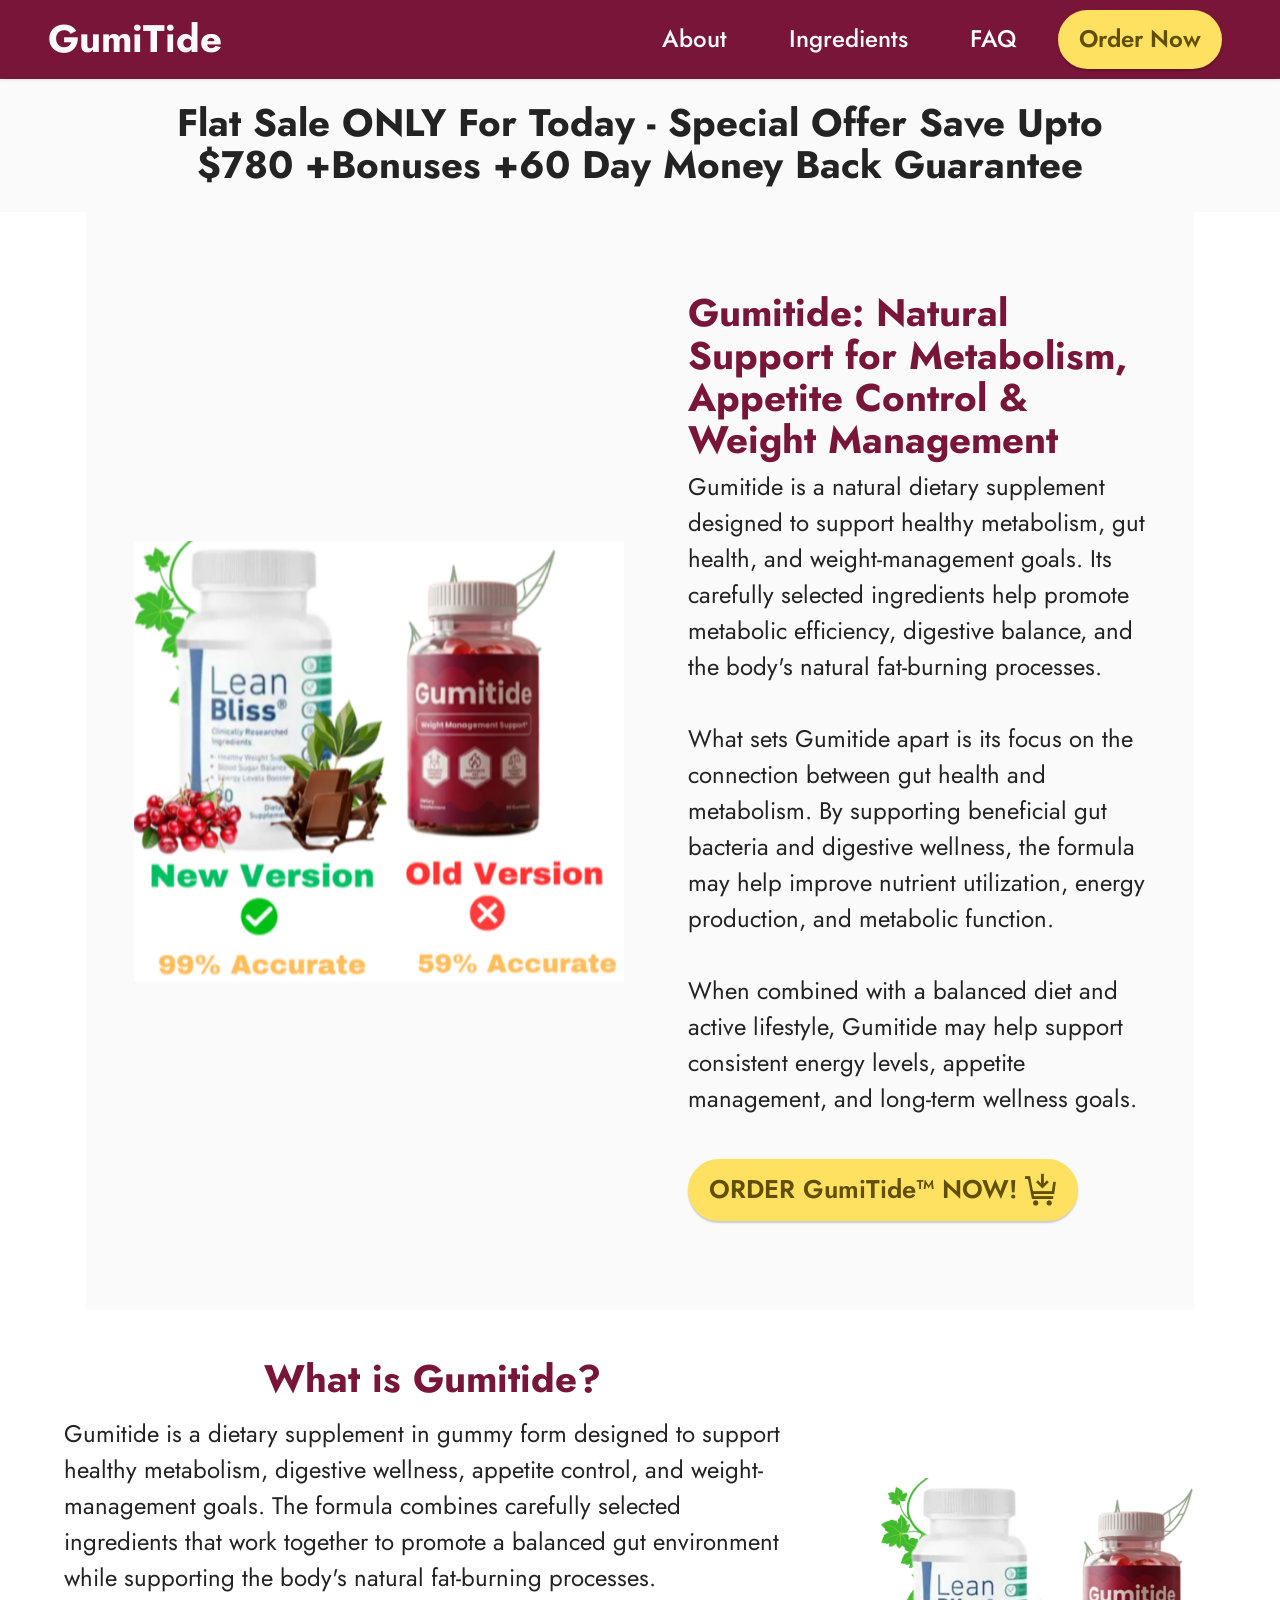
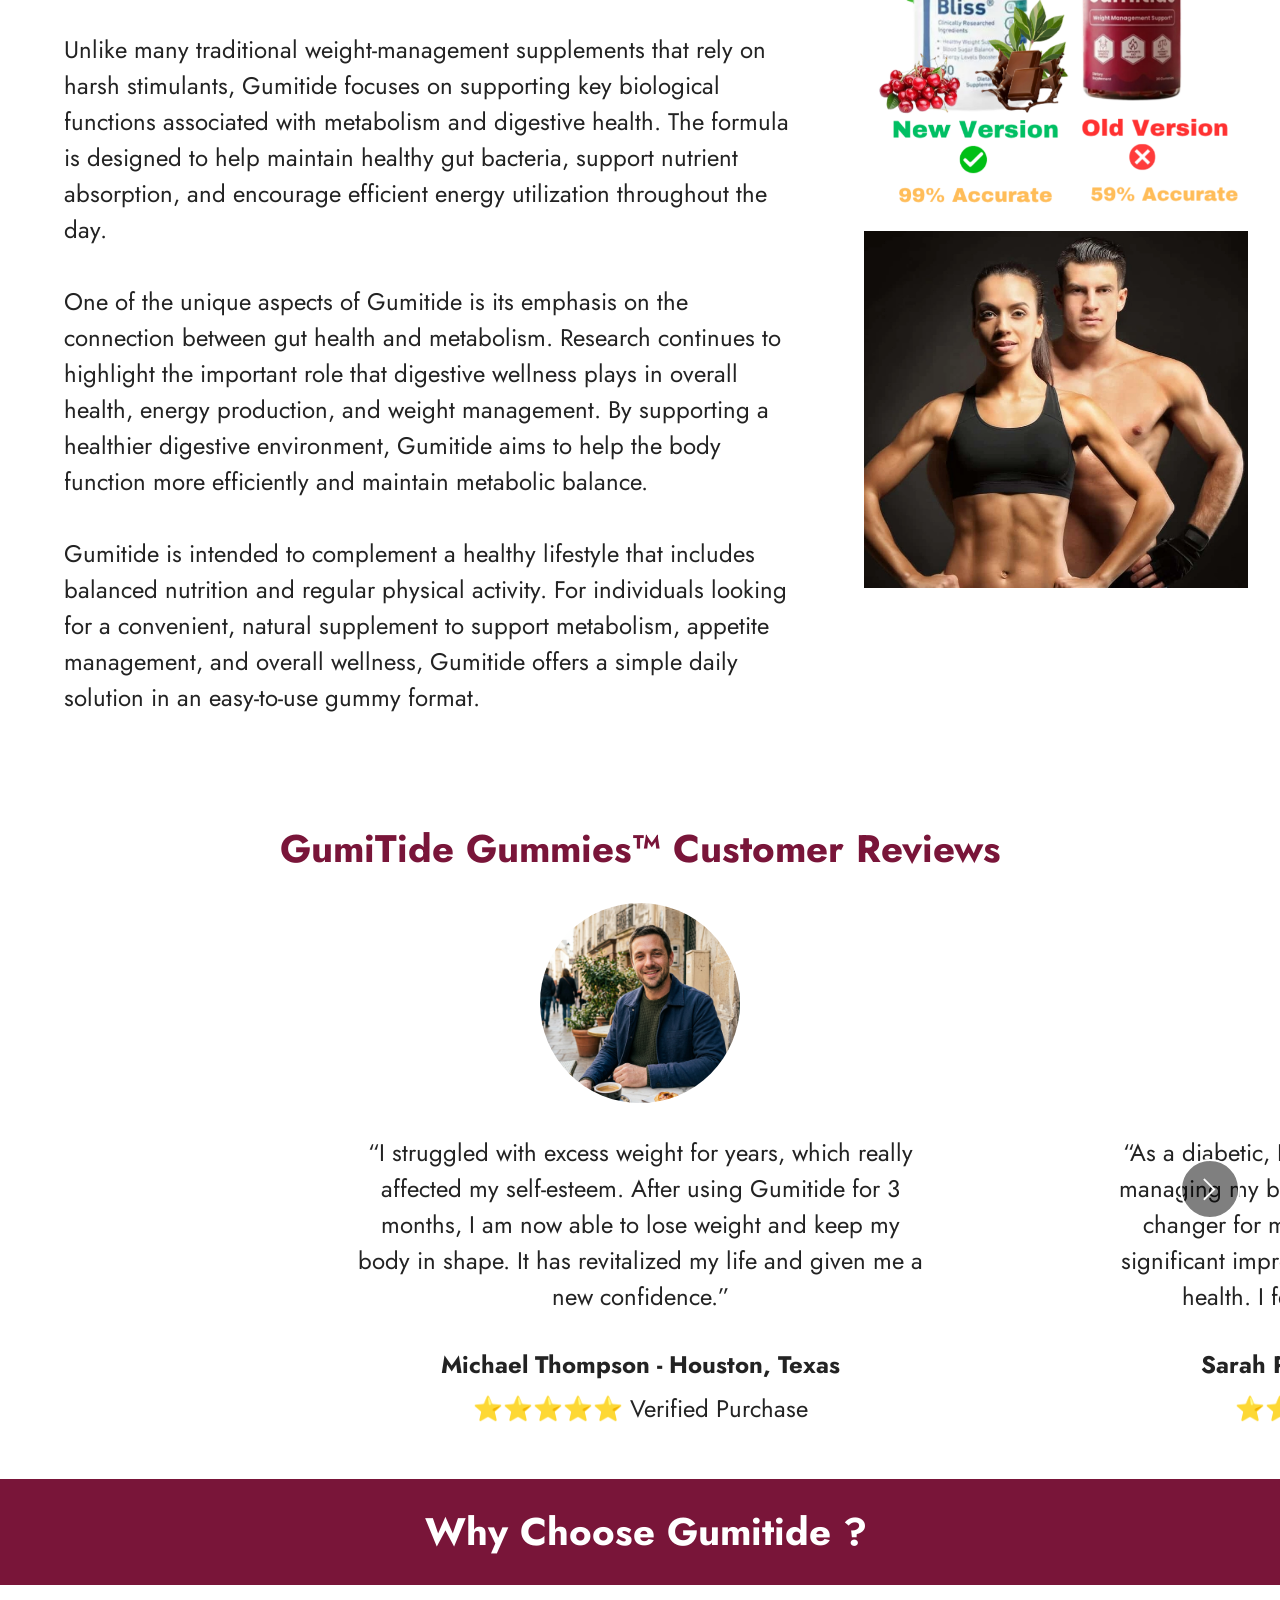
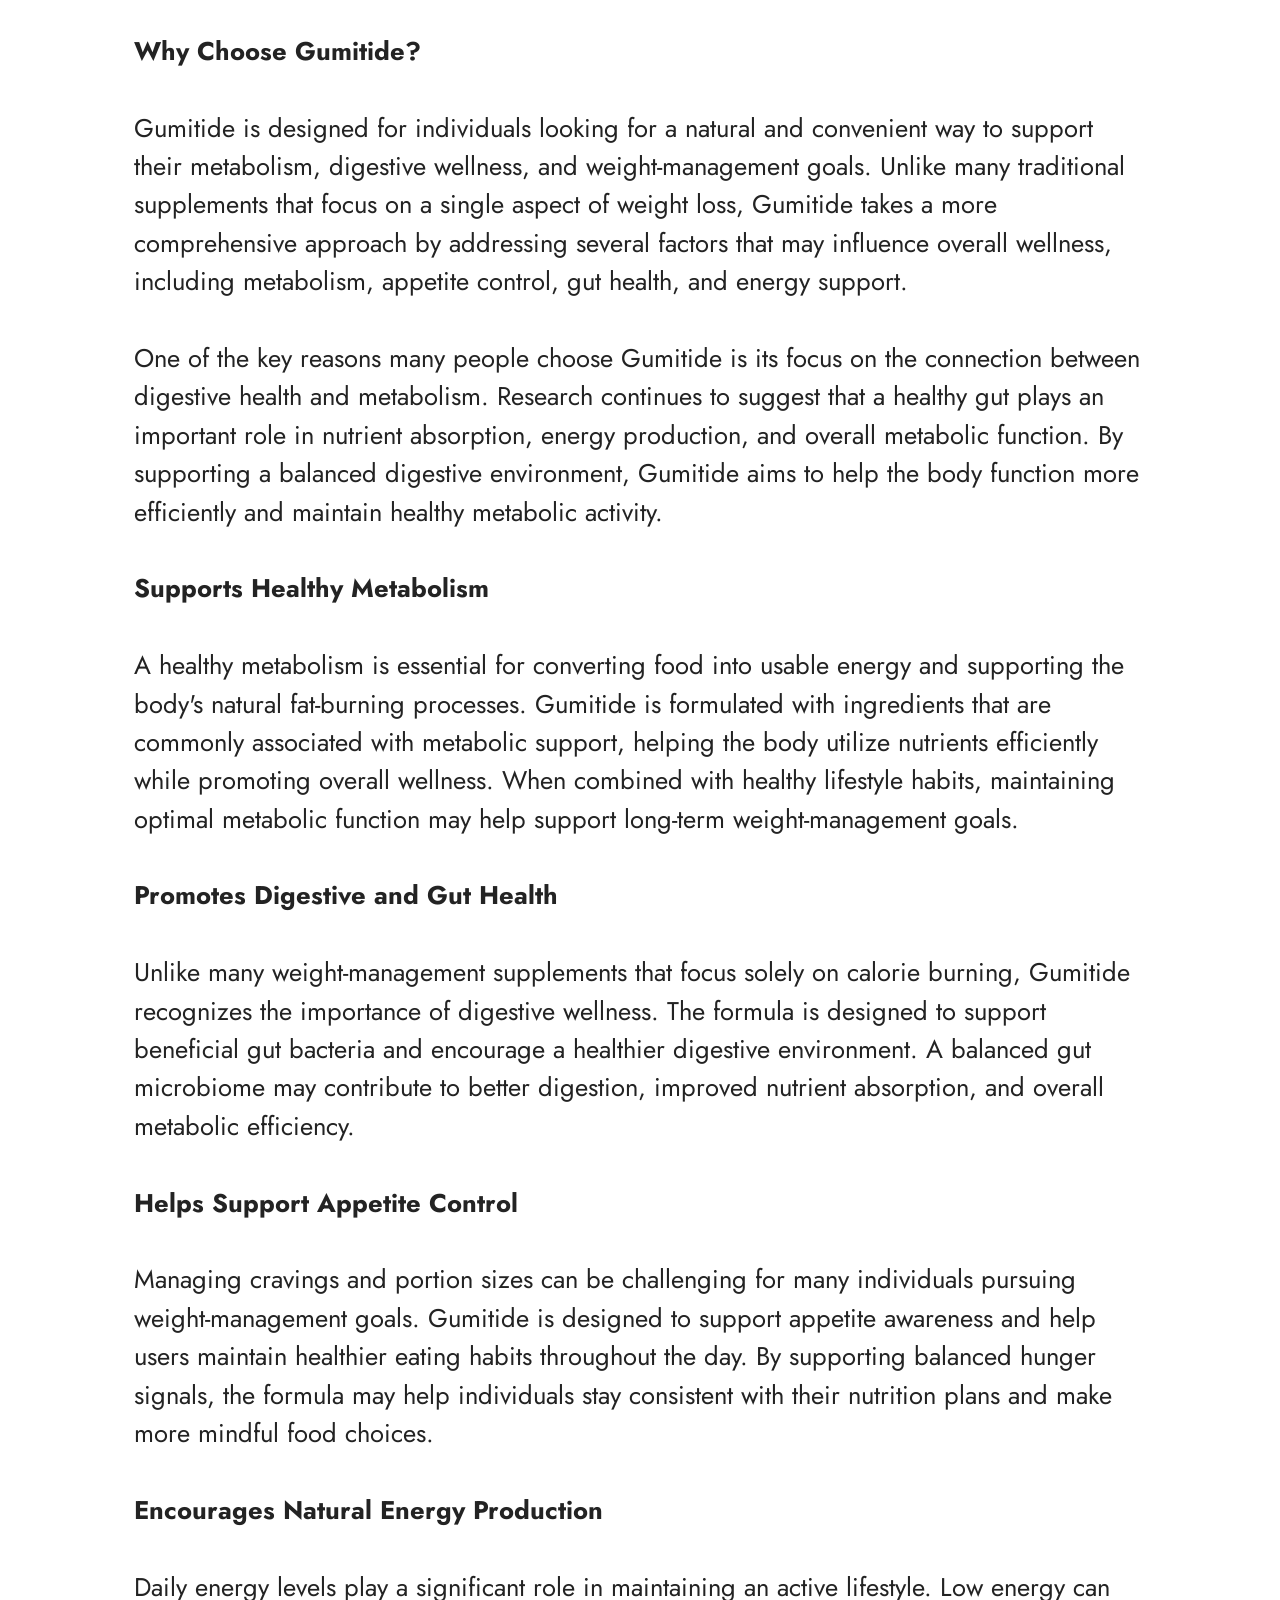
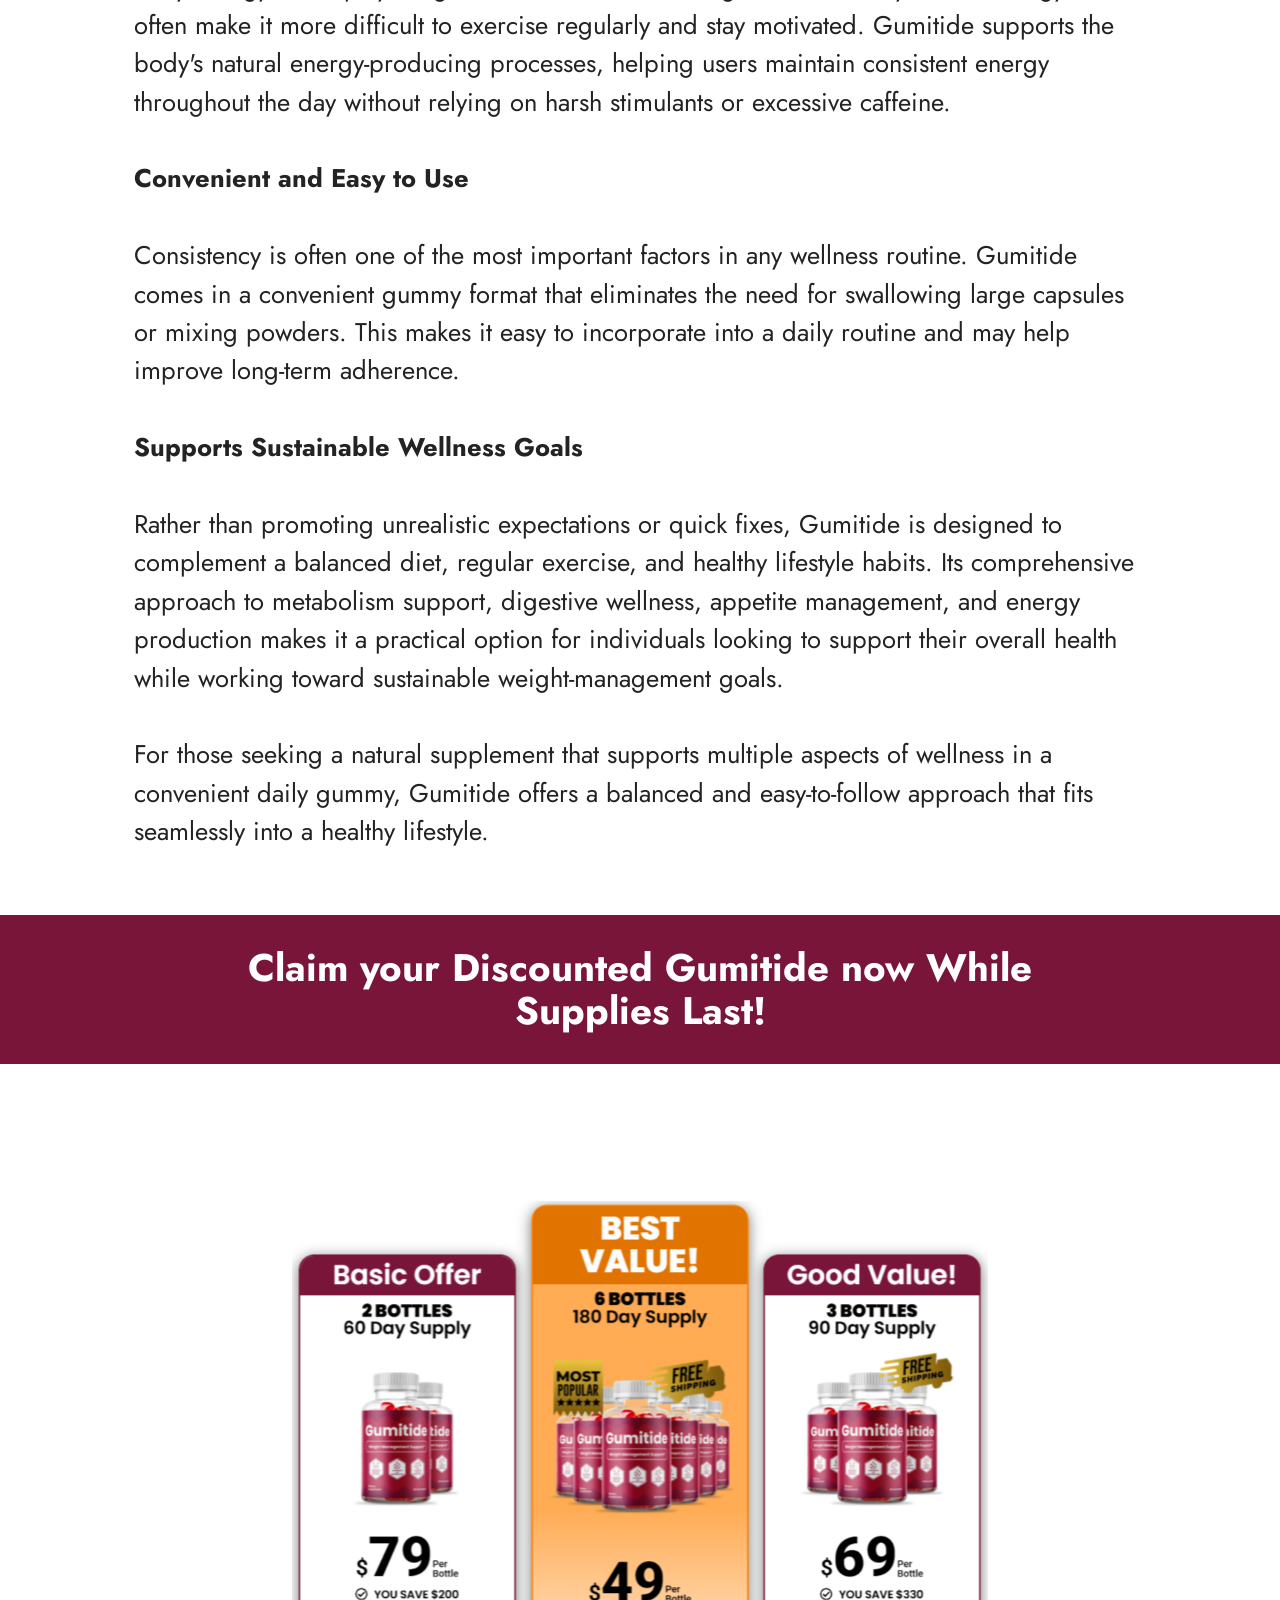
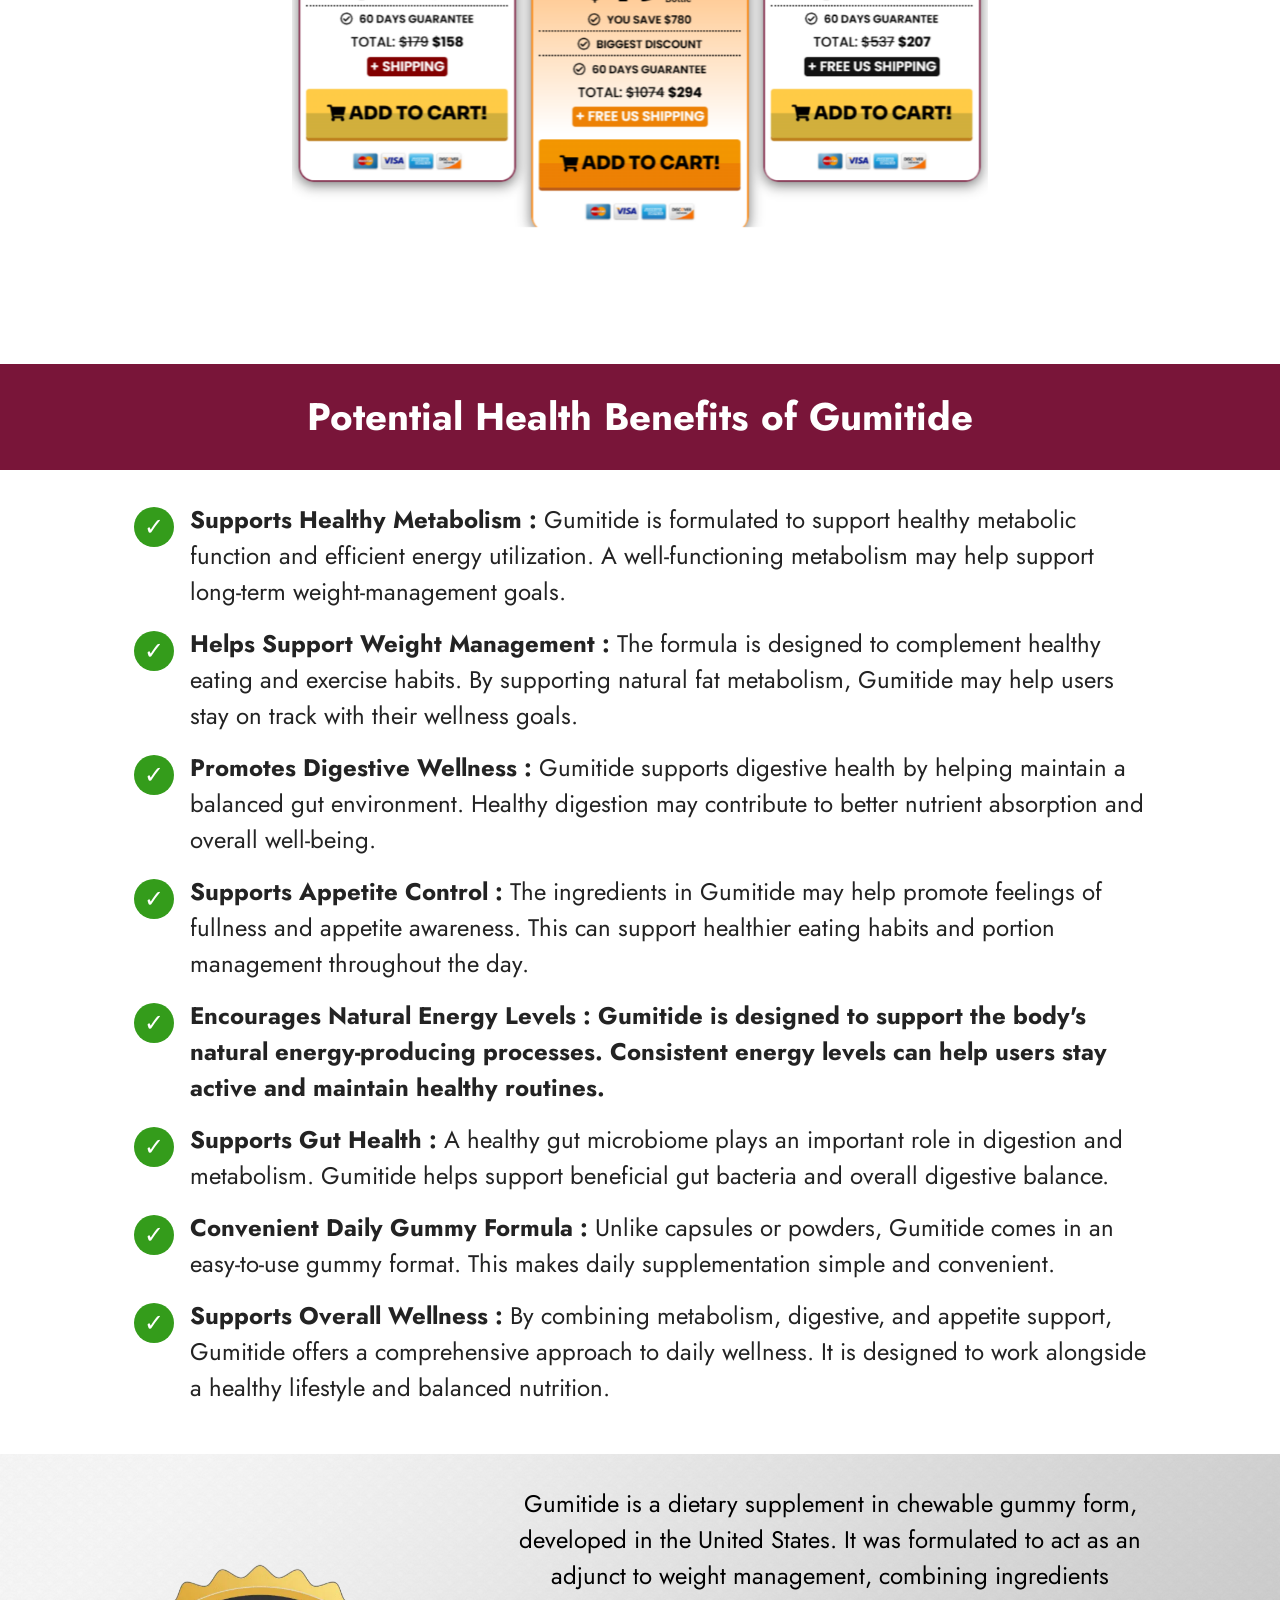
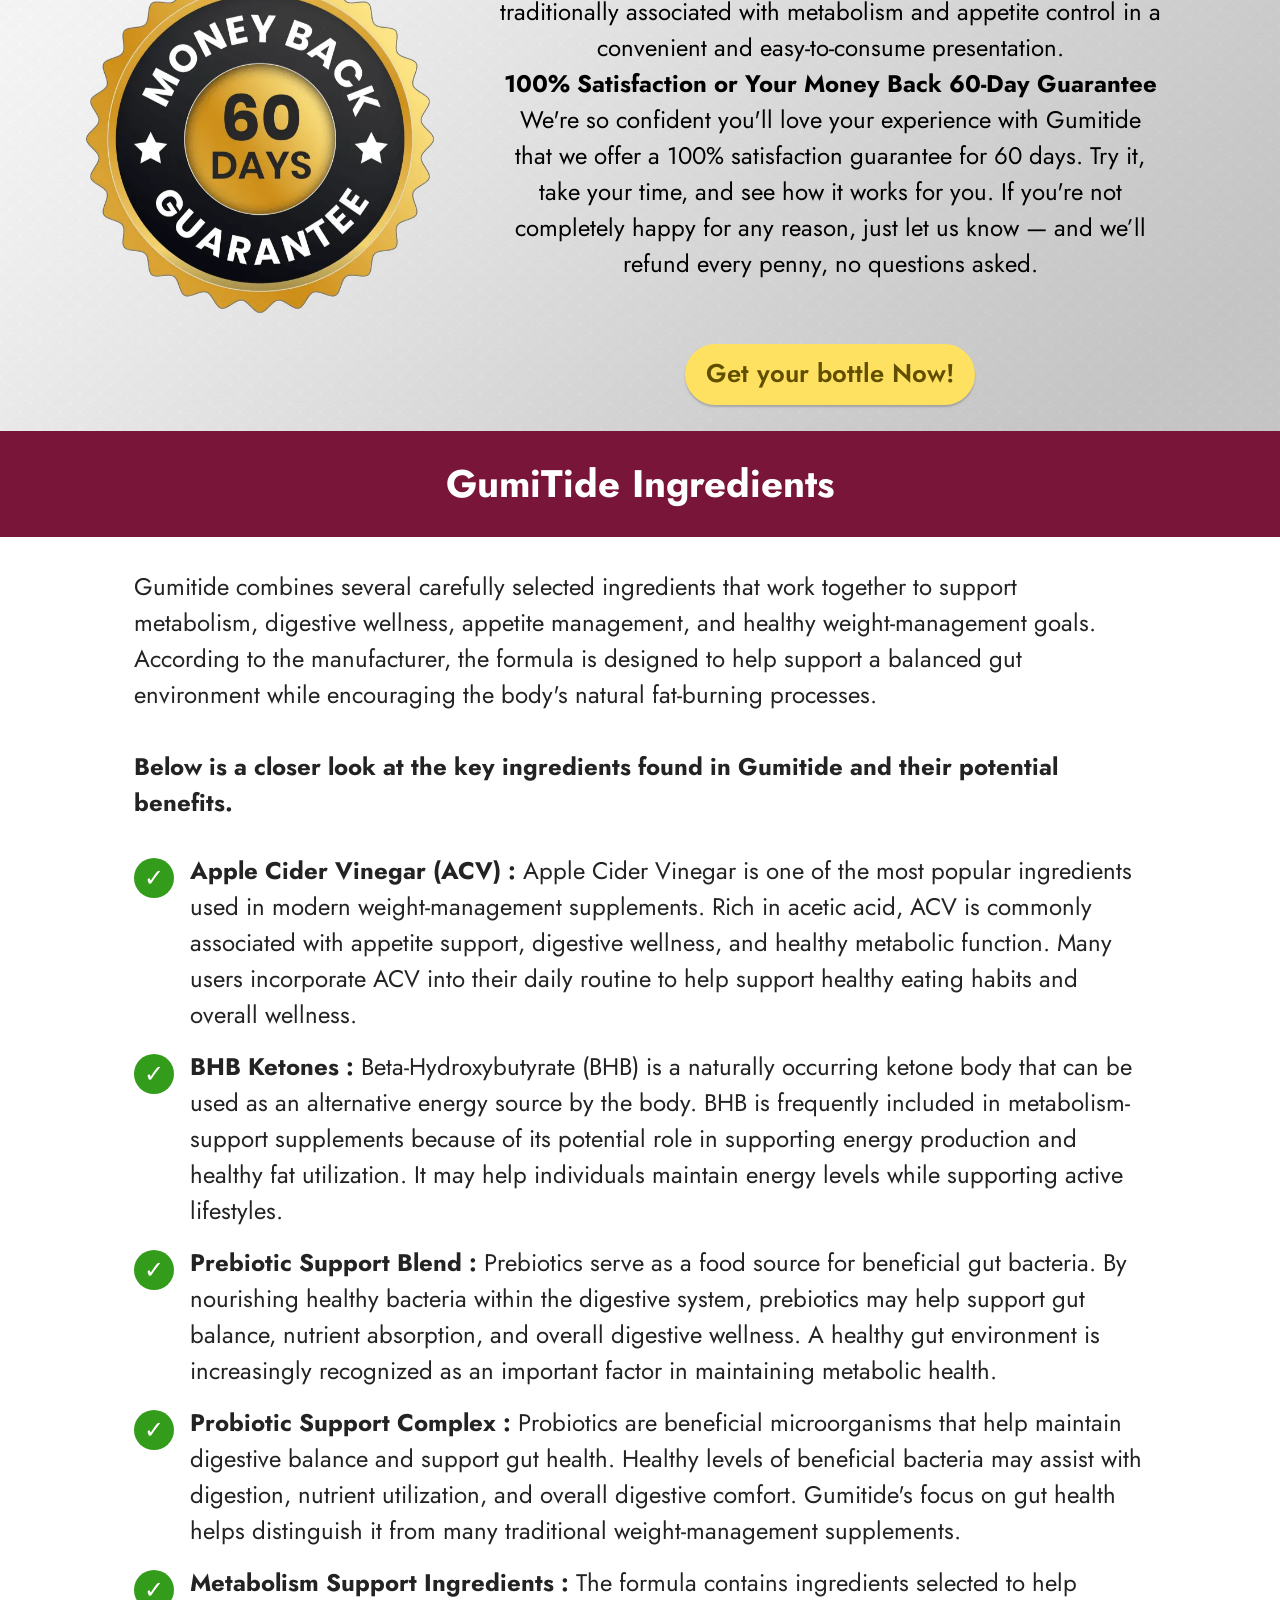
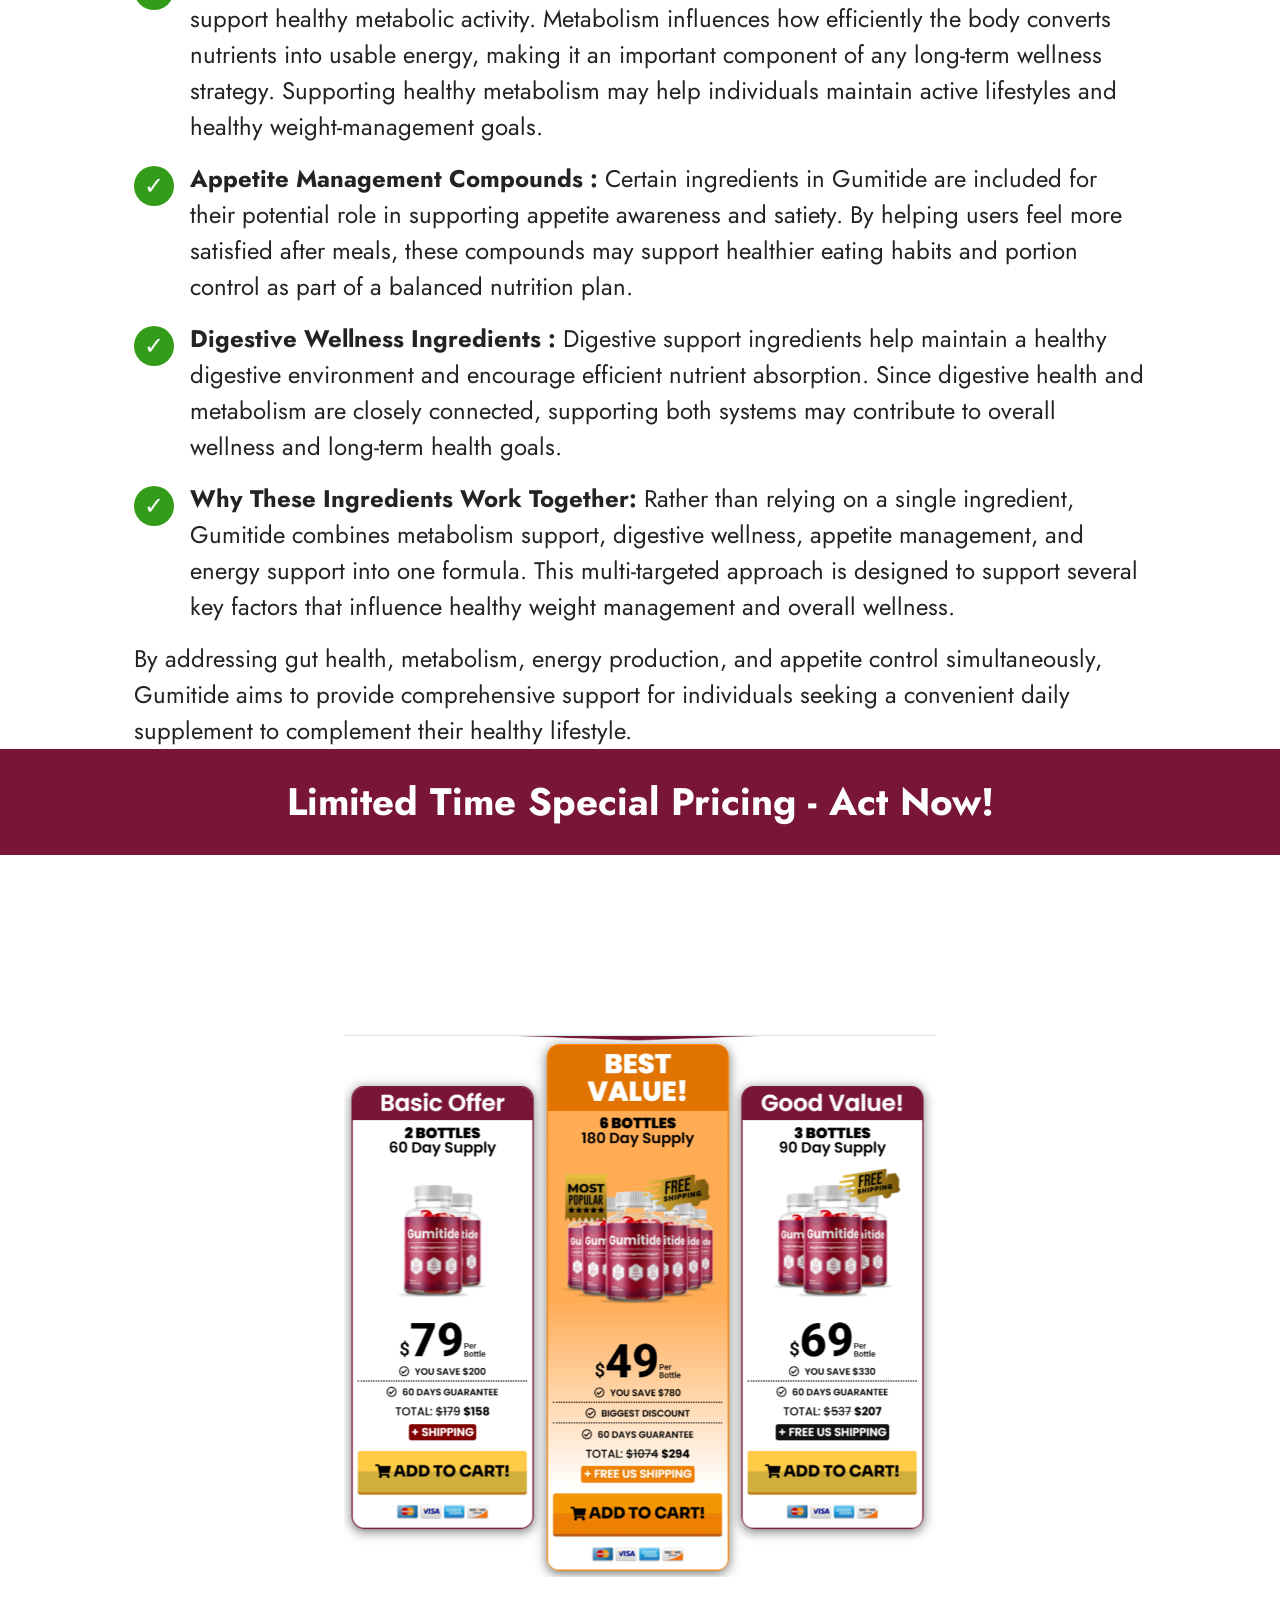
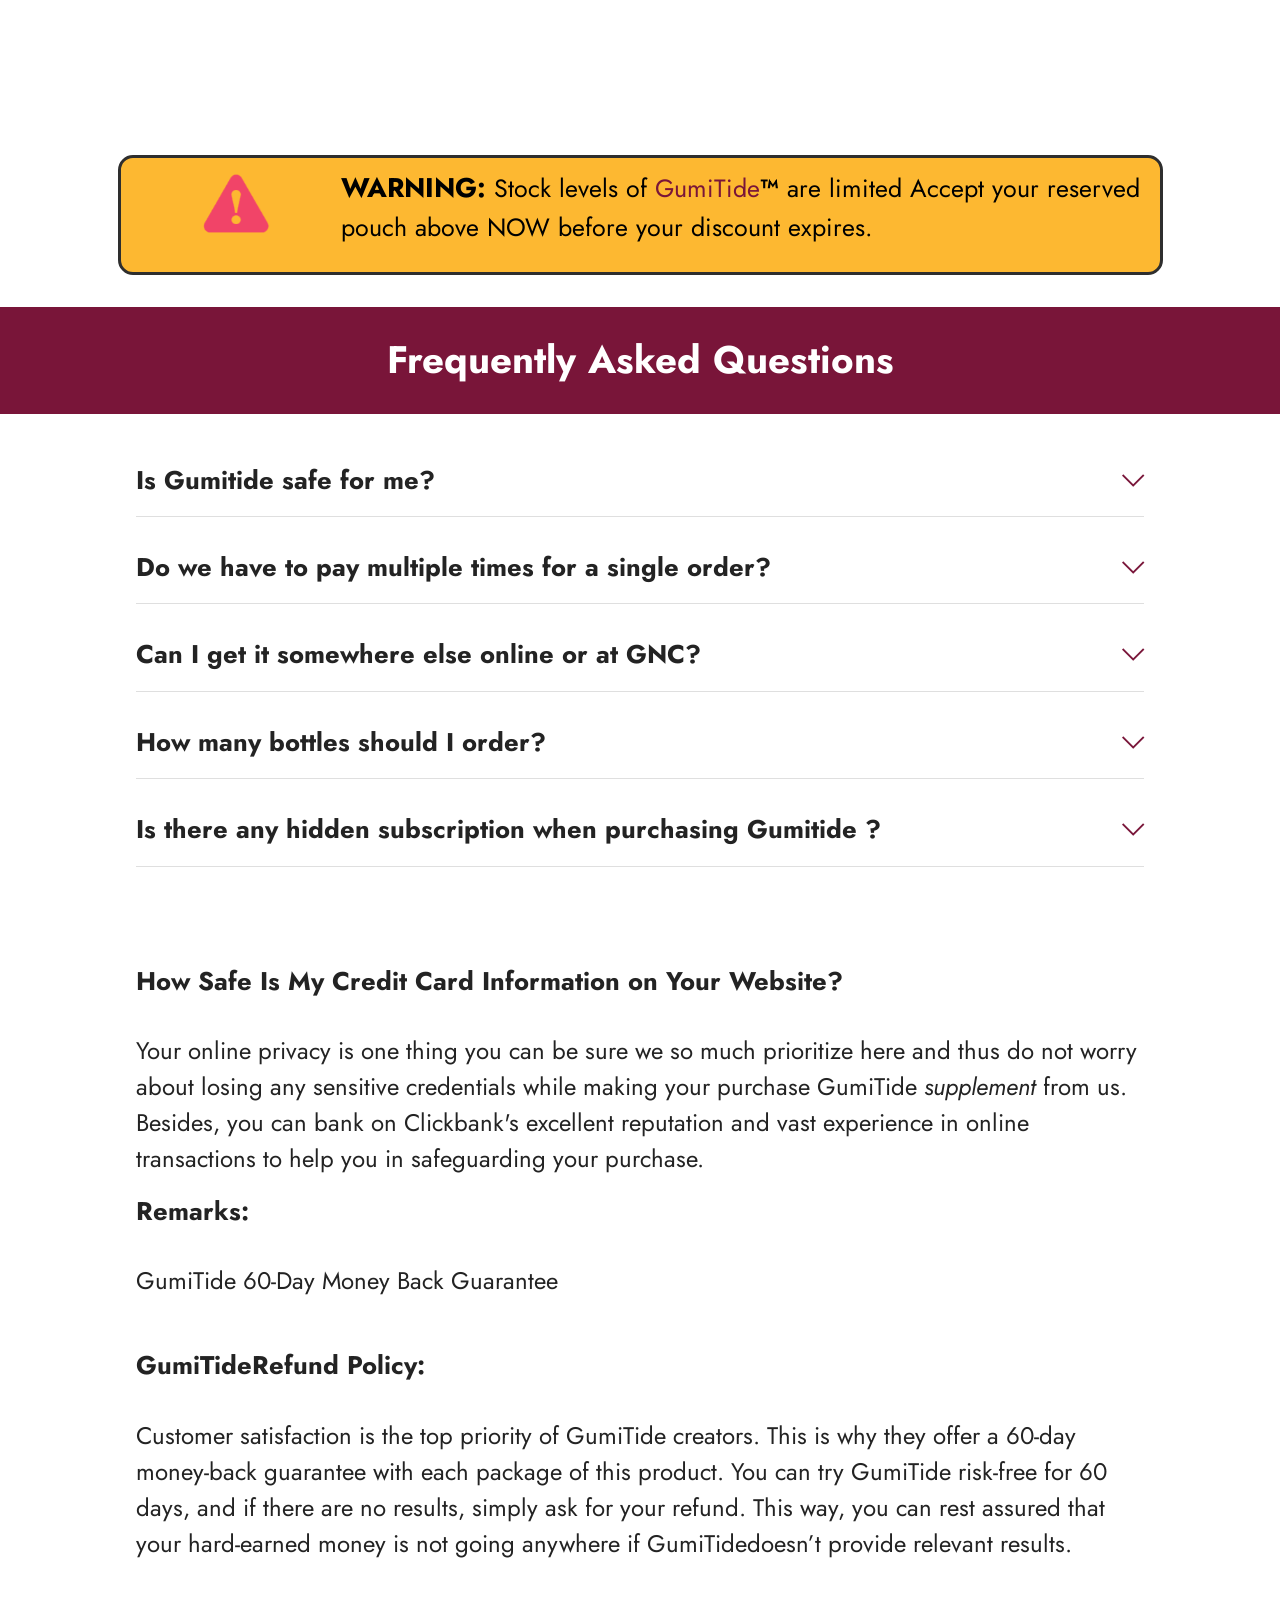
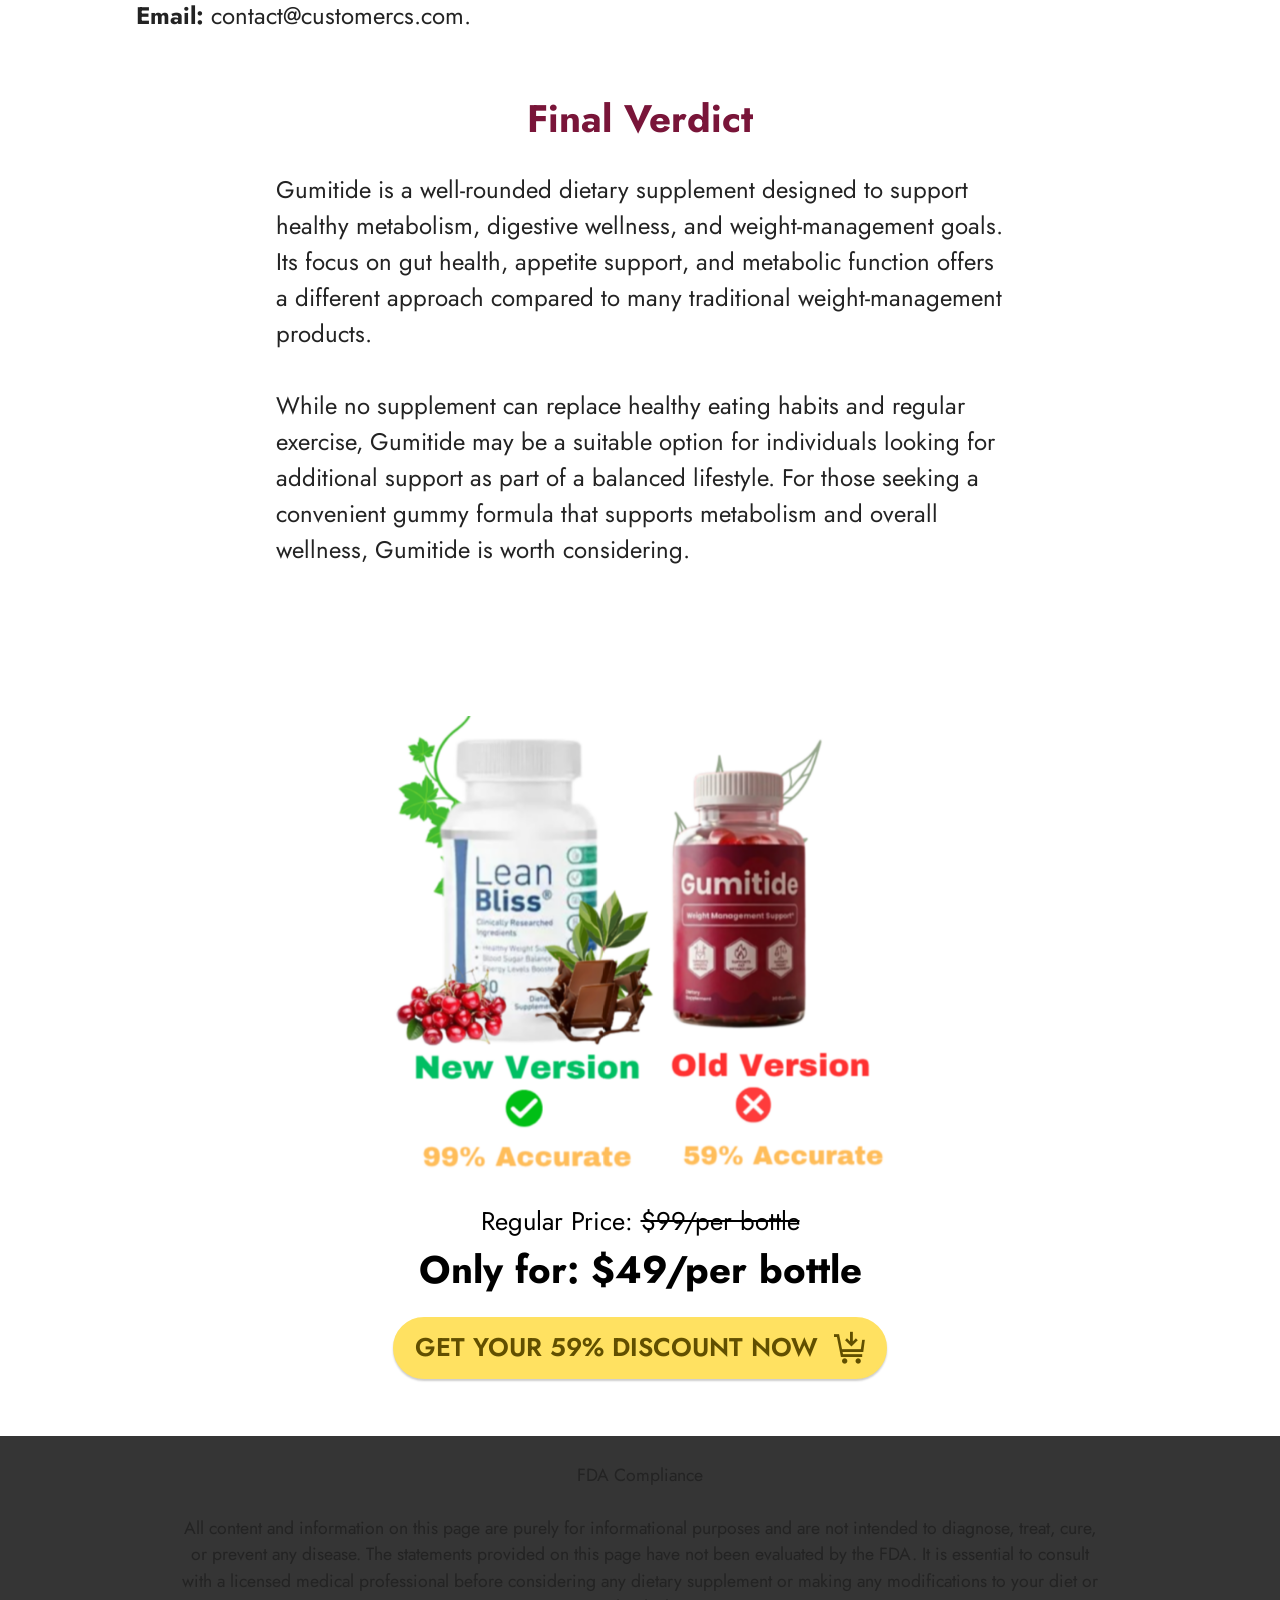
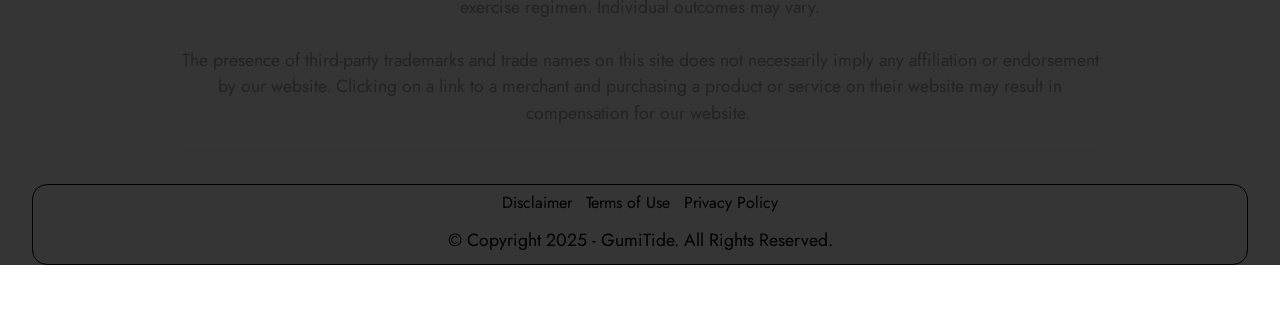
==== commit 0d4d4626: "Update index.html" ====
--- a/index.html
+++ b/index.html
@@ -12,7 +12,14 @@
   <meta name="viewport" content="width=device-width, initial-scale=1, minimum-scale=1">
   <link rel="shortcut icon" href="assets/images/natural-supplement-favicon-128x128.png" type="image/x-icon">
   <meta name="description" content="Gumitide Review 2026 – Learn about Gumitide ingredients, benefits, pricing, refund policy, and customer reviews to see if it's right for you.">
-  
+
+  <meta http-equiv="Content-Type" content="text/html; charset=UTF-8">
+
+  <meta http-equiv="X-UA-Compatible" content="IE=edge">
+
+  <meta name="keywords" content="Gumitide, Gumitide Review, Gumitide Gummies, Gumitide Ingredients, Gumitide Benefits, Gumitide Supplement, Gumitide Official Website, Gumitide Pricing, Gumitide Customer Reviews, Buy Gumitide, Gumitide Weight Management, Gumitide Metabolism Support, Gumitide Gut Health, Gumitide Appetite Control">
+
+  <meta name="author" content="GumiTide">
   
   <title>GumiTide™ | OFFICIAL WEBSITE</title>
   <link rel="stylesheet" href="assets/web/assets/mobirise-icons2/mobirise2.css">
@@ -27,10 +34,24 @@
   <link rel="preload" as="style" href="assets/mobirise/css/mbr-additional.css?v=3mxOp9"><link rel="stylesheet" href="assets/mobirise/css/mbr-additional.css?v=3mxOp9" type="text/css">
 
   
-  
+    <!-- Open Graph / Facebook -->
+
+<meta property="og:type" content="website" />
+
+<meta property="og:url" content="https://en-us-gummitide.com/" />
+
+<meta property="og:title" content="GumiTide™ (OFFICIAL)" />
+
+<meta property="og:description" content="Gumitide: Natural Support for Metabolism, Appetite Control & Weight Management" />
+
+
+
+<!-- Twitter -->
+
+<meta property="twitter:description" content="Gumitide is a natural dietary supplement designed to support healthy metabolism, gut health, and weight-management goals. Its carefully selected ingredients help promote metabolic efficiency, digestive balance, and the body's natural fat-burning processes." />
   <meta name="referrer" content="no-referrer">
 
-<meta name="keywords" content="metanail serum pro, metanail serum"/>
+<meta name="keywords" content="Gumitide, Gumitide Review, Gumitide Gummies, Gumitide Ingredients, Gumitide Benefits, Gumitide Supplement, Gumitide Official Website, Gumitide Pricing, Gumitide Customer Reviews, Buy Gumitide, Gumitide Weight Management, Gumitide Metabolism Support, Gumitide Gut Health, Gumitide Appetite Control"/>
 
 <meta http-equiv='content-language' content='en-US'>
 </head>
@@ -663,10 +684,10 @@
             </div>
         </div>
     </div>
-</section><section class="display-7" style="padding: 0;align-items: center;justify-content: center;flex-wrap: wrap;    align-content: center;display: flex;position: relative;height: 4rem;"><a href="https://mobiri.se/" style="flex: 1 1;height: 4rem;position: absolute;width: 100%;z-index: 1;"><img alt="" style="height: 4rem;" src="[data-uri]"></a><p style="margin: 0;text-align: center;" class="display-7">&#8204;</p><a style="z-index:1" href="https://mobirise.com/builder/ai-website-creator.html">Free AI Website Creator</a></section><script src="assets/bootstrap/js/bootstrap.bundle.min.js"></script>  <script src="assets/smoothscroll/smooth-scroll.js"></script>  <script src="assets/ytplayer/index.js"></script>  <script src="assets/dropdown/js/navbar-dropdown.js"></script>  <script src="assets/embla/embla.min.js"></script>  <script src="assets/embla/script.js"></script>  <script src="assets/mbr-switch-arrow/mbr-switch-arrow.js"></script>  <script src="assets/theme/js/script.js"></script>  
+</section><section class="display-7" style="padding: 0;align-items: center;justify-content: center;flex-wrap: wrap;    align-content: center;display: flex;position: relative;height: 4rem;"><a href="https://mobiri.se/" style="flex: 1 1;height: 4rem;position: absolute;width: 100%;z-index: 1;"><img alt="" style="height: 4rem;" src="[data-uri]"></a><p style="margin: 0;text-align: center;" class="display-7">&#8204;</p><a style="z-index:1" href="https://en-us-gummitide.com/"></a></section><script src="assets/bootstrap/js/bootstrap.bundle.min.js"></script>  <script src="assets/smoothscroll/smooth-scroll.js"></script>  <script src="assets/ytplayer/index.js"></script>  <script src="assets/dropdown/js/navbar-dropdown.js"></script>  <script src="assets/embla/embla.min.js"></script>  <script src="assets/embla/script.js"></script>  <script src="assets/mbr-switch-arrow/mbr-switch-arrow.js"></script>  <script src="assets/theme/js/script.js"></script>  
   
   <body oncontextmenu="return false"  onmousedown="return false" onselectstart="return false">
  <div id="scrollToTop" class="scrollToTop mbr-arrow-up"><a style="text-align: center;"><i class="mbr-arrow-up-icon mbr-arrow-up-icon-cm cm-icon cm-icon-smallarrow-up"></i></a></div>
     <input name="animation" type="hidden">
   </body>
-</html>+</html>
